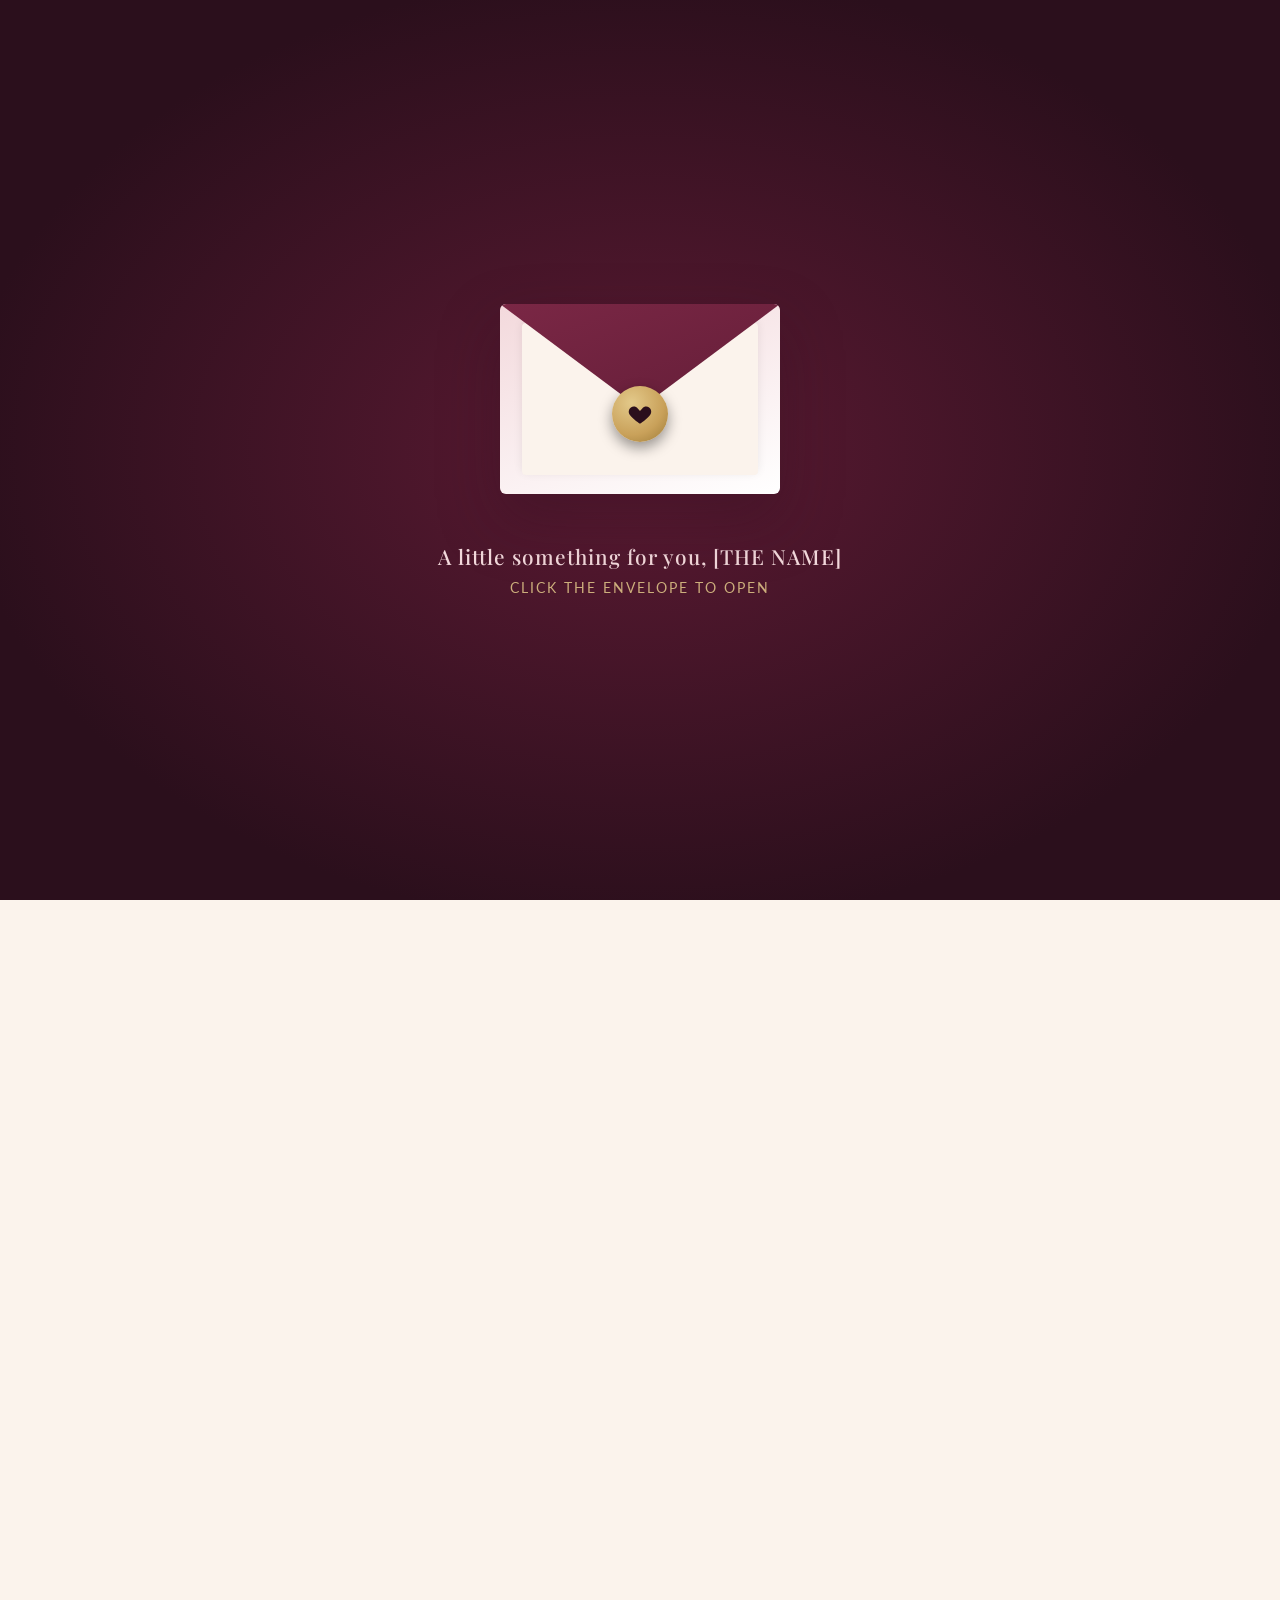
==== index.html @ 3eddbf30 "Add files via upload" ====
<!DOCTYPE html>
<!--
  ══════════════════════════════════════════════════════════════════
  HOW TO CUSTOMIZE THIS PAGE — read this first!
  ══════════════════════════════════════════════════════════════════
  Search for the tags below (Ctrl/Cmd+F) and replace them:

  1. [THE NAME]         → the name, appears in the title & headline
  2. [YOUR NAME]        → your name, appears in the footer signature
  3. [YOUR LETTER TEXT] → your personal birthday message (the letter section)
  4. [REASON 1..6]      → six things you love about her (flip cards)
  5. [TOGETHER SINCE]   → the date you got together, format: 'YYYY-MM-DD'
                          (used to show "X days of loving you")
  6. Photos             → in the "GALLERY PHOTOS" section, replace the
                          src="..." placeholder URLs with your own photos.
                          Easiest way: upload your photos somewhere (or use
                          a local path like "photo1.jpg" if you keep the
                          images in the same folder as this HTML file),
                          then paste that path into each src="".
  7. [FINAL SURPRISE MESSAGE] → the big message revealed at the very end.

  Everything else (colors, fonts, animations) is ready to go — but of
  course feel free to play with the CSS variables under :root if you
  want to tweak the color palette.
  ══════════════════════════════════════════════════════════════════
-->
<html lang="en">
<head>
<meta charset="UTF-8">
<meta name="viewport" content="width=device-width, initial-scale=1.0">
<title>Happy Birthday, [THE NAME]</title>
<link rel="preconnect" href="https://fonts.googleapis.com">
<link href="https://fonts.googleapis.com/css2?family=Playfair+Display:ital,wght@0,500;0,600;1,500&family=Cormorant+Garamond:ital,wght@0,400;0,600;1,500&family=Lato:wght@300;400;700&display=swap" rel="stylesheet">
<style>
  :root{
    --wine-deep: #2b0f1c;
    --wine: #5c1a33;
    --wine-soft: #7a2745;
    --blush: #f3d9dc;
    --gold: #c9a15a;
    --gold-soft: #e3c98a;
    --ivory: #fbf3ec;
    --text-dark: #2e0f1d;
    --shadow: rgba(43,15,28,0.35);
  }

  *{ margin:0; padding:0; box-sizing:border-box; }

  html{ scroll-behavior:smooth; }

  body{
    font-family:'Lato', sans-serif;
    background: var(--ivory);
    color: var(--text-dark);
    overflow-x:hidden;
  }

  ::selection{ background: var(--gold-soft); color: var(--wine-deep); }

  /* ============ ENVELOPE SCREEN ============ */
  #envelope-screen{
    position:fixed;
    inset:0;
    z-index:100;
    background: radial-gradient(ellipse at center, var(--wine) 0%, var(--wine-deep) 75%);
    display:flex;
    align-items:center;
    justify-content:center;
    flex-direction:column;
    cursor:pointer;
    transition: opacity 1s ease, visibility 1s ease;
  }

  #envelope-screen.hidden{
    opacity:0;
    visibility:hidden;
    pointer-events:none;
  }

  .envelope{
    position:relative;
    width:280px;
    height:190px;
  }

  .envelope-back{
    position:absolute;
    inset:0;
    background: linear-gradient(160deg, var(--blush), #fff);
    border-radius:6px;
    box-shadow: 0 25px 60px var(--shadow);
  }

  .envelope-flap{
    position:absolute;
    top:0; left:0; width:100%; height:100%;
    clip-path: polygon(0 0, 100% 0, 50% 55%);
    background: linear-gradient(160deg, var(--wine-soft), var(--wine));
    transform-origin: top center;
    transition: transform 1.1s cubic-bezier(.6,-0.28,.4,1.4);
    border-radius:6px 6px 0 0;
    z-index:3;
  }

  .envelope.open .envelope-flap{
    transform: rotateX(180deg);
  }

  .seal{
    position:absolute;
    top:58%;
    left:50%;
    transform: translate(-50%,-50%);
    width:56px; height:56px;
    background: radial-gradient(circle at 35% 30%, var(--gold-soft), var(--gold) 60%, #9c7a37 100%);
    border-radius:50%;
    display:flex; align-items:center; justify-content:center;
    box-shadow: 0 6px 14px rgba(0,0,0,0.4);
    z-index:5;
    transition: opacity .4s ease, transform .4s ease;
  }

  .seal svg{ width:26px; height:26px; fill: var(--wine-deep); }

  .envelope.open .seal{
    opacity:0;
    transform: translate(-50%,-50%) scale(0.3);
  }

  .letter-peek{
    position:absolute;
    top:10%;
    left:8%;
    width:84%;
    height:80%;
    background: var(--ivory);
    border-radius:4px;
    box-shadow: 0 -2px 10px rgba(0,0,0,0.08);
    z-index:2;
    transform: translateY(0);
    transition: transform 1s ease .3s;
  }

  .envelope.open .letter-peek{
    transform: translateY(-46px);
  }

  #envelope-screen h2{
    margin-top:48px;
    font-family:'Playfair Display', serif;
    color: var(--blush);
    font-weight:500;
    letter-spacing:1px;
    font-size:1.3rem;
    text-align:center;
    padding:0 20px;
  }

  #envelope-screen p.hint{
    margin-top:10px;
    color: var(--gold-soft);
    font-size:0.85rem;
    letter-spacing:2px;
    text-transform:uppercase;
    opacity:0.85;
  }

  /* ============ FLOATING PETALS ============ */
  .petal{
    position:fixed;
    top:-5%;
    z-index:2;
    pointer-events:none;
    opacity:0.8;
    will-change: transform;
  }

  /* ============ MAIN CONTENT ============ */
  #site-content{
    opacity:0;
    transition: opacity 1.2s ease .4s;
  }
  #site-content.visible{ opacity:1; }

  section{
    position:relative;
    padding:120px 24px;
    max-width:900px;
    margin:0 auto;
  }

  .reveal{
    opacity:0;
    transform: translateY(30px);
    transition: opacity .9s ease, transform .9s ease;
  }
  .reveal.in-view{
    opacity:1;
    transform: translateY(0);
  }

  /* ---- HERO ---- */
  #hero{
    min-height:100vh;
    display:flex;
    flex-direction:column;
    align-items:center;
    justify-content:center;
    text-align:center;
    background: linear-gradient(180deg, var(--wine-deep) 0%, var(--wine) 55%, var(--ivory) 100%);
    padding-top:0;
  }

  #hero .eyebrow{
    color: var(--gold-soft);
    letter-spacing:4px;
    text-transform:uppercase;
    font-size:0.8rem;
    margin-bottom:20px;
  }

  #hero h1{
    font-family:'Playfair Display', serif;
    font-style:italic;
    font-weight:500;
    color: var(--blush);
    font-size: clamp(2.4rem, 7vw, 5rem);
    line-height:1.15;
    text-shadow: 0 10px 40px rgba(0,0,0,0.3);
  }

  #hero .name{
    color: var(--gold-soft);
    font-style:normal;
  }

  #hero .sub{
    margin-top:26px;
    color: var(--ivory);
    font-size:1.1rem;
    max-width:480px;
    opacity:0.9;
  }

  .scroll-cue{
    margin-top:60px;
    color: var(--gold-soft);
    font-size:0.75rem;
    letter-spacing:3px;
    text-transform:uppercase;
    animation: bob 2s ease-in-out infinite;
  }
  @keyframes bob{
    0%,100%{ transform:translateY(0); opacity:0.6; }
    50%{ transform:translateY(8px); opacity:1; }
  }

  /* ---- LETTER ---- */
  #letter{ background: var(--ivory); }

  .letter-card{
    background: #fff;
    border-radius:2px;
    padding:60px 50px;
    box-shadow: 0 30px 70px rgba(43,15,28,0.12);
    position:relative;
    border-top: 3px solid var(--gold);
  }

  .letter-card::before{
    content:'';
    position:absolute;
    top:-3px; left:50%;
    transform:translateX(-50%);
    width:70px; height:6px;
    background: var(--wine);
    border-radius:0 0 6px 6px;
  }

  .letter-card h2{
    font-family:'Playfair Display', serif;
    font-style:italic;
    color: var(--wine);
    font-size:1.8rem;
    margin-bottom:26px;
  }

  .letter-card p{
    font-family:'Cormorant Garamond', serif;
    font-size:1.4rem;
    line-height:1.8;
    color: var(--text-dark);
    white-space: pre-line;
  }

  .letter-signature{
    margin-top:34px;
    font-family:'Cormorant Garamond', serif;
    font-style:italic;
    font-size:1.3rem;
    color: var(--wine);
    text-align:right;
  }

  /* ---- GALLERY ---- */
  #gallery{
    background: var(--wine-deep);
    text-align:center;
  }

  #gallery .heading{
    font-family:'Playfair Display', serif;
    font-style:italic;
    color: var(--blush);
    font-size:2.2rem;
    margin-bottom:60px;
  }

  .polaroids{
    display:flex;
    flex-wrap:wrap;
    gap:34px;
    justify-content:center;
  }

  .polaroid{
    background:#fff;
    padding:14px 14px 34px 14px;
    width:210px;
    box-shadow: 0 20px 40px rgba(0,0,0,0.35);
    transition: transform .35s ease, box-shadow .35s ease;
    font-family:'Cormorant Garamond', serif;
    color:#333;
  }

  .polaroid:nth-child(odd){ transform: rotate(-4deg); }
  .polaroid:nth-child(even){ transform: rotate(3deg); }

  .polaroid:hover{
    transform: rotate(0deg) scale(1.06) translateY(-6px);
    box-shadow: 0 30px 55px rgba(0,0,0,0.45);
    z-index:5;
  }

  .polaroid img{
    width:100%;
    height:210px;
    object-fit:cover;
    display:block;
    background: #ddd;
  }

  .polaroid figcaption{
    text-align:center;
    margin-top:10px;
    font-size:1.05rem;
    font-style:italic;
  }

  /* ---- REASONS ---- */
  #reasons{ background: var(--ivory); text-align:center; }

  #reasons .heading{
    font-family:'Playfair Display', serif;
    font-style:italic;
    color: var(--wine);
    font-size:2.2rem;
    margin-bottom:16px;
  }
  #reasons .subheading{
    color:#7a5a63;
    margin-bottom:56px;
    font-size:0.95rem;
    letter-spacing:1px;
  }

  .cards{
    display:grid;
    grid-template-columns: repeat(auto-fit, minmax(220px,1fr));
    gap:26px;
  }

  .flip-card{
    perspective:1200px;
    height:200px;
    cursor:pointer;
  }

  .flip-inner{
    position:relative;
    width:100%; height:100%;
    transition: transform .7s cubic-bezier(.4,.2,.2,1);
    transform-style:preserve-3d;
  }

  .flip-card.flipped .flip-inner{ transform: rotateY(180deg); }

  .flip-front, .flip-back{
    position:absolute;
    inset:0;
    backface-visibility:hidden;
    border-radius:10px;
    display:flex;
    align-items:center;
    justify-content:center;
    padding:24px;
    text-align:center;
  }

  .flip-front{
    background: linear-gradient(160deg, var(--wine), var(--wine-soft));
    color: var(--gold-soft);
    font-family:'Playfair Display', serif;
    font-style:italic;
    font-size:1.2rem;
    box-shadow: 0 15px 35px rgba(43,15,28,0.25);
  }

  .flip-back{
    background: #fff;
    border: 1.5px solid var(--gold-soft);
    color: var(--text-dark);
    font-family:'Cormorant Garamond', serif;
    font-size:1.2rem;
    line-height:1.5;
    transform: rotateY(180deg);
  }

  /* ---- COUNTER ---- */
  #counter{
    background: linear-gradient(180deg, var(--ivory), var(--blush));
    text-align:center;
  }

  #counter .heading{
    font-family:'Playfair Display', serif;
    font-style:italic;
    color: var(--wine);
    font-size:2rem;
    margin-bottom:20px;
  }

  #counter .big-number{
    font-family:'Playfair Display', serif;
    font-size: clamp(3.5rem, 10vw, 6.5rem);
    color: var(--wine);
    font-weight:600;
    line-height:1;
  }

  #counter .label{
    margin-top:14px;
    color:#7a5a63;
    letter-spacing:2px;
    text-transform:uppercase;
    font-size:0.85rem;
  }

  /* ---- FINALE ---- */
  #finale{
    background: var(--wine-deep);
    text-align:center;
    min-height:70vh;
    display:flex;
    flex-direction:column;
    align-items:center;
    justify-content:center;
  }

  #finale .heading{
    font-family:'Playfair Display', serif;
    font-style:italic;
    color: var(--blush);
    font-size:1.8rem;
    margin-bottom:40px;
  }

  #surprise-btn{
    background: linear-gradient(160deg, var(--gold-soft), var(--gold));
    color: var(--wine-deep);
    border:none;
    padding:18px 44px;
    font-size:1rem;
    letter-spacing:1px;
    text-transform:uppercase;
    border-radius:40px;
    cursor:pointer;
    font-family:'Lato', sans-serif;
    font-weight:700;
    box-shadow: 0 15px 35px rgba(0,0,0,0.35);
    transition: transform .25s ease, box-shadow .25s ease;
  }

  #surprise-btn:hover{
    transform: translateY(-4px);
    box-shadow: 0 20px 45px rgba(0,0,0,0.45);
  }

  #surprise-btn:focus-visible, .flip-card:focus-visible, #envelope-screen:focus-visible{
    outline: 3px solid var(--gold-soft);
    outline-offset:4px;
  }

  #final-message{
    margin-top:40px;
    max-width:600px;
    font-family:'Cormorant Garamond', serif;
    font-style:italic;
    font-size:1.7rem;
    color: var(--gold-soft);
    opacity:0;
    transform: scale(0.8);
    transition: opacity .8s ease, transform .8s ease;
  }

  #final-message.show{
    opacity:1;
    transform: scale(1);
  }

  footer{
    text-align:center;
    padding:40px 24px 60px;
    background: var(--wine-deep);
    color: var(--gold-soft);
    font-family:'Cormorant Garamond', serif;
    font-style:italic;
    font-size:1.1rem;
  }

  .confetti-piece{
    position:fixed;
    top:-10px;
    z-index:99;
    pointer-events:none;
  }

  @media (prefers-reduced-motion: reduce){
    *{ animation-duration: 0.01ms !important; animation-iteration-count: 1 !important; transition-duration: 0.01ms !important; }
  }

  @media (max-width: 600px){
    section{ padding:80px 18px; }
    .letter-card{ padding:40px 26px; }
  }
</style>
</head>
<body>

  <!-- ============ ENVELOPE INTRO ============ -->
  <div id="envelope-screen" tabindex="0" role="button" aria-label="Open your birthday gift">
    <div class="envelope" id="envelope">
      <div class="letter-peek"></div>
      <div class="envelope-back"></div>
      <div class="seal">
        <svg viewBox="0 0 24 24"><path d="M12 21s-6.7-4.35-9.3-8.13C1.02 10.6 1.4 7.6 3.6 6.02 5.6 4.6 8.3 5 9.9 6.9L12 9.3l2.1-2.4c1.6-1.9 4.3-2.3 6.3-.88 2.2 1.58 2.58 4.58.9 6.85C18.7 16.65 12 21 12 21z"/></svg>
      </div>
      <div class="envelope-flap"></div>
    </div>
    <h2>A little something for you, [THE NAME]</h2>
    <p class="hint">Click the envelope to open</p>
  </div>

  <!-- ============ MAIN SITE ============ -->
  <div id="site-content">

    <section id="hero">
      <div class="eyebrow">Today is a very special day</div>
      <h1>Happy Birthday,<br><span class="name">[THE NAME]</span></h1>
      <p class="sub">A page made just for you, filled with everything I wanted to say.</p>
      <div class="scroll-cue">Scroll down ↓</div>
    </section>

    <section id="letter">
      <div class="letter-card reveal">
        <h2>My dearest [THE NAME],</h2>
        <p>[YOUR LETTER TEXT — write your real birthday message here. Talk about what she means to you, a favorite memory, and what you wish for her this year. Two or three short paragraphs work beautifully — separate them with a blank line.]</p>
        <p class="letter-signature">Forever yours,<br>[YOUR NAME]</p>
      </div>
    </section>

    <section id="gallery">
      <h2 class="heading reveal">Our favorite moments</h2>
      <!-- ===== GALLERY PHOTOS: replace src="" and captions below ===== -->
      <div class="polaroids">
        <figure class="polaroid reveal">
          <img src="photo1.jpg" alt="A favorite memory together">
          <figcaption>that day at the beach</figcaption>
        </figure>
        <figure class="polaroid reveal">
          <img src="photo2.jpg" alt="A favorite memory together">
          <figcaption>your favorite coffee shop</figcaption>
        </figure>
        <figure class="polaroid reveal">
          <img src="photo3.jpg" alt="A favorite memory together">
          <figcaption>our first trip</figcaption>
        </figure>
        <figure class="polaroid reveal">
          <img src="photo4.jpg" alt="A favorite memory together">
          <figcaption>just because</figcaption>
        </figure>
      </div>
    </section>

    <section id="reasons">
      <h2 class="heading reveal">A few reasons (out of thousands)</h2>
      <p class="subheading reveal">tap each card</p>
      <div class="cards">
        <div class="flip-card reveal" tabindex="0" role="button" aria-label="Reveal reason">
          <div class="flip-inner">
            <div class="flip-front">Reason 01</div>
            <div class="flip-back">[REASON 1 — e.g. the way you laugh at your own jokes before you even finish them]</div>
          </div>
        </div>
        <div class="flip-card reveal" tabindex="0" role="button" aria-label="Reveal reason">
          <div class="flip-inner">
            <div class="flip-front">Reason 02</div>
            <div class="flip-back">[REASON 2]</div>
          </div>
        </div>
        <div class="flip-card reveal" tabindex="0" role="button" aria-label="Reveal reason">
          <div class="flip-inner">
            <div class="flip-front">Reason 03</div>
            <div class="flip-back">[REASON 3]</div>
          </div>
        </div>
        <div class="flip-card reveal" tabindex="0" role="button" aria-label="Reveal reason">
          <div class="flip-inner">
            <div class="flip-front">Reason 04</div>
            <div class="flip-back">[REASON 4]</div>
          </div>
        </div>
        <div class="flip-card reveal" tabindex="0" role="button" aria-label="Reveal reason">
          <div class="flip-inner">
            <div class="flip-front">Reason 05</div>
            <div class="flip-back">[REASON 5]</div>
          </div>
        </div>
        <div class="flip-card reveal" tabindex="0" role="button" aria-label="Reveal reason">
          <div class="flip-inner">
            <div class="flip-front">Reason 06</div>
            <div class="flip-back">[REASON 6]</div>
          </div>
        </div>
      </div>
    </section>

    <section id="counter">
      <h2 class="heading reveal">Time well spent</h2>
      <div class="big-number reveal" id="days-count">0</div>
      <div class="label reveal">days of loving you, and counting</div>
    </section>

    <section id="finale">
      <h2 class="heading reveal">One more thing...</h2>
      <button id="surprise-btn" class="reveal">Click me</button>
      <p id="final-message">[FINAL SURPRISE MESSAGE — e.g. "No matter how many birthdays go by, I want to be the one celebrating them with you. Happy Birthday. I love you more than words can hold."]</p>
    </section>

    <footer>
      made with love, by [YOUR NAME]
    </footer>

  </div>

<script>
  // ---------- ENVELOPE OPEN ----------
  const envelopeScreen = document.getElementById('envelope-screen');
  const envelope = document.getElementById('envelope');
  const siteContent = document.getElementById('site-content');

  function openEnvelope(){
    if(envelope.classList.contains('open')) return;
    envelope.classList.add('open');
    launchPetals(18);
    setTimeout(() => {
      envelopeScreen.classList.add('hidden');
      siteContent.classList.add('visible');
      document.body.style.overflow = 'auto';
    }, 900);
  }

  envelopeScreen.addEventListener('click', openEnvelope);
  envelopeScreen.addEventListener('keydown', (e) => {
    if(e.key === 'Enter' || e.key === ' '){ e.preventDefault(); openEnvelope(); }
  });

  // lock scroll until opened
  document.body.style.overflow = 'hidden';

  // ---------- FLOATING PETALS ----------
  function launchPetals(count){
    for(let i=0; i<count; i++){
      setTimeout(() => {
        const petal = document.createElement('div');
        petal.className = 'petal';
        petal.style.left = Math.random()*100 + 'vw';
        petal.style.fontSize = (12 + Math.random()*14) + 'px';
        petal.textContent = ['✿','❀','♥'][Math.floor(Math.random()*3)];
        petal.style.color = ['#e3c98a','#f3d9dc','#c9a15a'][Math.floor(Math.random()*3)];
        document.body.appendChild(petal);
        const duration = 4000 + Math.random()*3000;
        const drift = (Math.random()-0.5)*200;
        petal.animate([
          { transform: 'translate(0,0) rotate(0deg)', opacity: 0.9 },
          { transform: `translate(${drift}px, 100vh) rotate(360deg)`, opacity: 0 }
        ], { duration, easing: 'ease-in' });
        setTimeout(() => petal.remove(), duration);
      }, i*120);
    }
  }

  // ---------- SCROLL REVEAL ----------
  const revealEls = document.querySelectorAll('.reveal');
  const io = new IntersectionObserver((entries) => {
    entries.forEach(entry => {
      if(entry.isIntersecting){
        entry.target.classList.add('in-view');
        io.unobserve(entry.target);
      }
    });
  }, { threshold: 0.15 });
  revealEls.forEach(el => io.observe(el));

  // ---------- FLIP CARDS ----------
  document.querySelectorAll('.flip-card').forEach(card => {
    function toggle(){ card.classList.toggle('flipped'); }
    card.addEventListener('click', toggle);
    card.addEventListener('keydown', (e) => {
      if(e.key === 'Enter' || e.key === ' '){ e.preventDefault(); toggle(); }
    });
  });

  // ---------- DAYS TOGETHER COUNTER ----------
  // Set your start date below (year, month, day) — month is 0-indexed (0=Jan)
  const togetherSince = new Date('[TOGETHER SINCE]'); // e.g. '2022-05-14'
  const counterEl = document.getElementById('days-count');

  function updateCounter(){
    if(isNaN(togetherSince.getTime())){
      counterEl.textContent = '∞';
      return;
    }
    const diffDays = Math.floor((Date.now() - togetherSince.getTime()) / 86400000);
    let current = 0;
    const target = Math.max(diffDays, 0);
    const step = Math.max(Math.ceil(target / 90), 1);
    const timer = setInterval(() => {
      current += step;
      if(current >= target){ current = target; clearInterval(timer); }
      counterEl.textContent = current.toLocaleString();
    }, 20);
  }

  const counterObserver = new IntersectionObserver((entries) => {
    entries.forEach(entry => {
      if(entry.isIntersecting){
        updateCounter();
        counterObserver.disconnect();
      }
    });
  }, { threshold: 0.5 });
  counterObserver.observe(document.getElementById('counter'));

  // ---------- FINALE ----------
  const surpriseBtn = document.getElementById('surprise-btn');
  const finalMessage = document.getElementById('final-message');

  surpriseBtn.addEventListener('click', () => {
    finalMessage.classList.add('show');
    confettiBurst(60);
    surpriseBtn.disabled = true;
    surpriseBtn.style.opacity = '0.6';
    surpriseBtn.style.cursor = 'default';
  });

  function confettiBurst(count){
    const colors = ['#c9a15a','#f3d9dc','#e3c98a','#fbf3ec','#7a2745'];
    for(let i=0; i<count; i++){
      const piece = document.createElement('div');
      piece.className = 'confetti-piece';
      piece.style.left = Math.random()*100 + 'vw';
      piece.style.width = piece.style.height = (6 + Math.random()*6) + 'px';
      piece.style.background = colors[Math.floor(Math.random()*colors.length)];
      piece.style.borderRadius = Math.random() > 0.5 ? '50%' : '2px';
      document.body.appendChild(piece);
      const duration = 2500 + Math.random()*2000;
      const drift = (Math.random()-0.5)*300;
      piece.animate([
        { transform: 'translate(0,0) rotate(0deg)', opacity: 1 },
        { transform: `translate(${drift}px, 100vh) rotate(${360 + Math.random()*360}deg)`, opacity: 0.9 }
      ], { duration, easing: 'ease-in' });
      setTimeout(() => piece.remove(), duration);
    }
  }
</script>

</body>
</html>
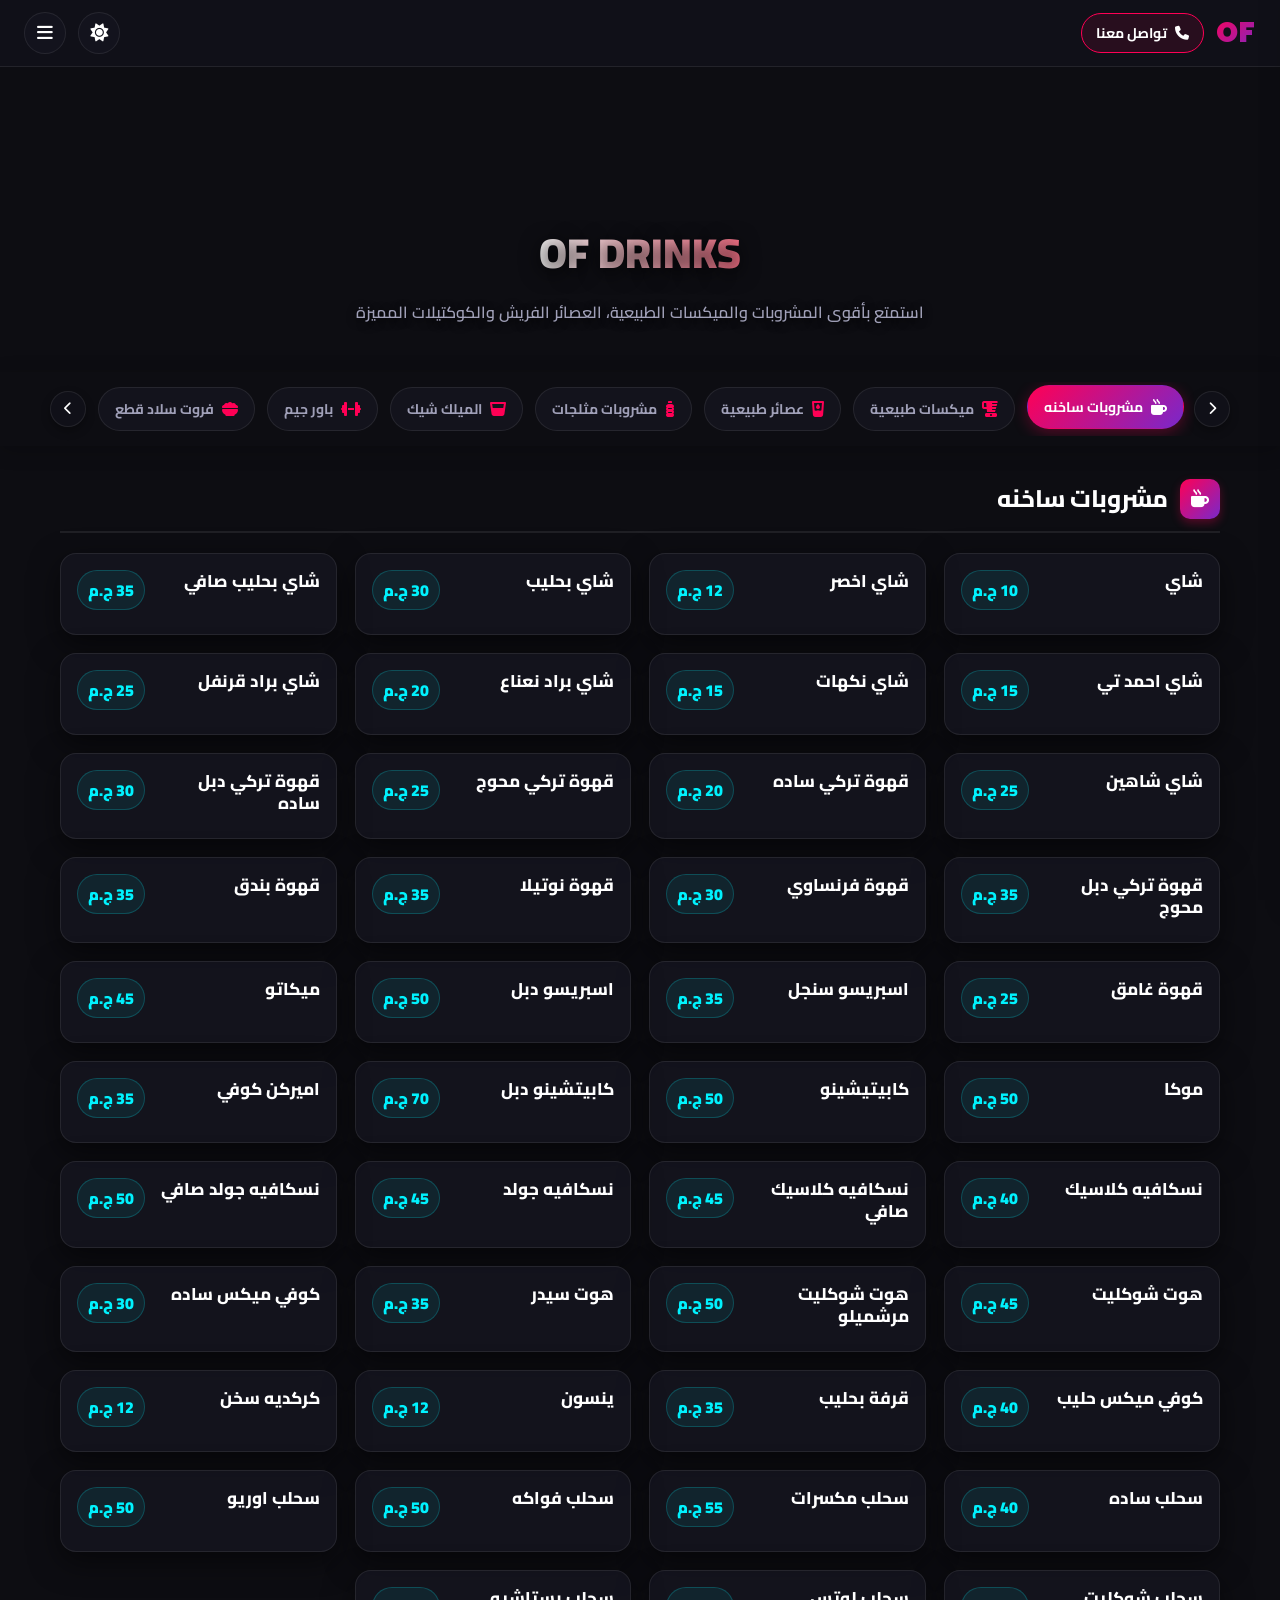
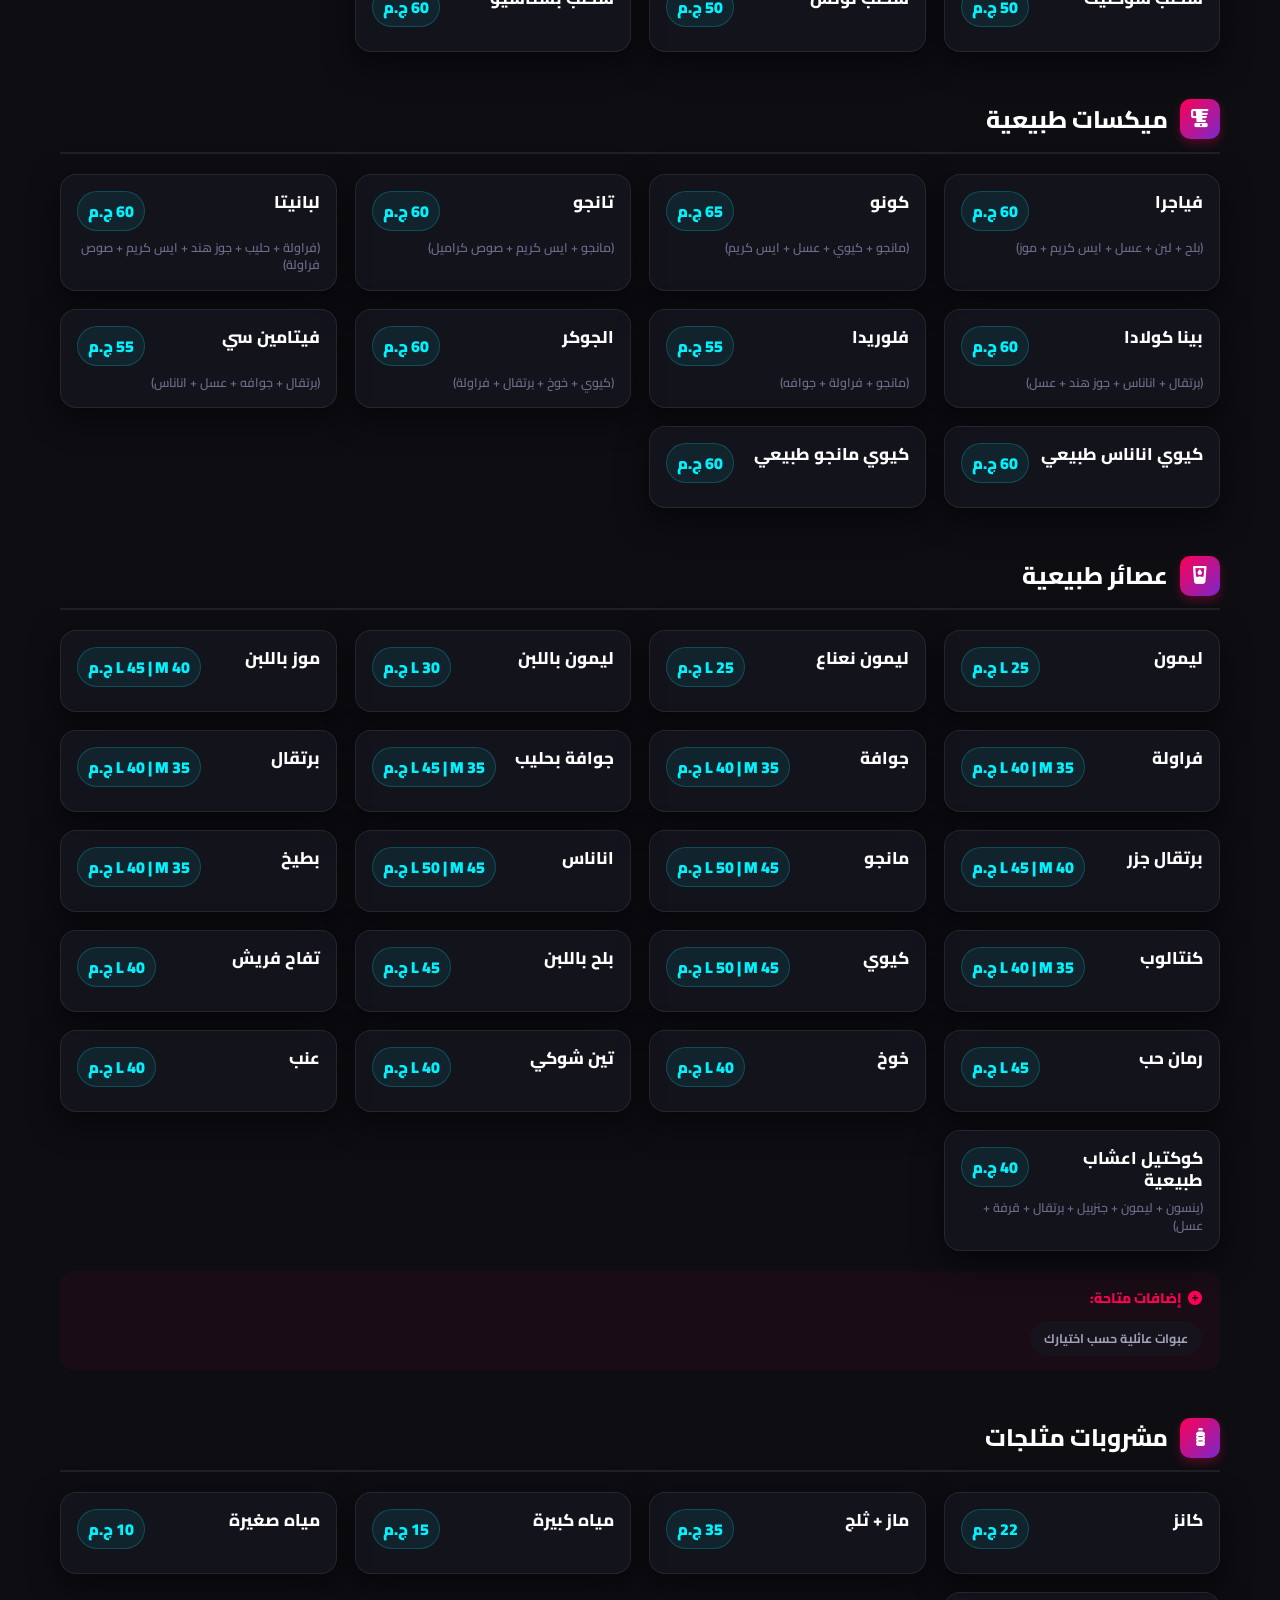
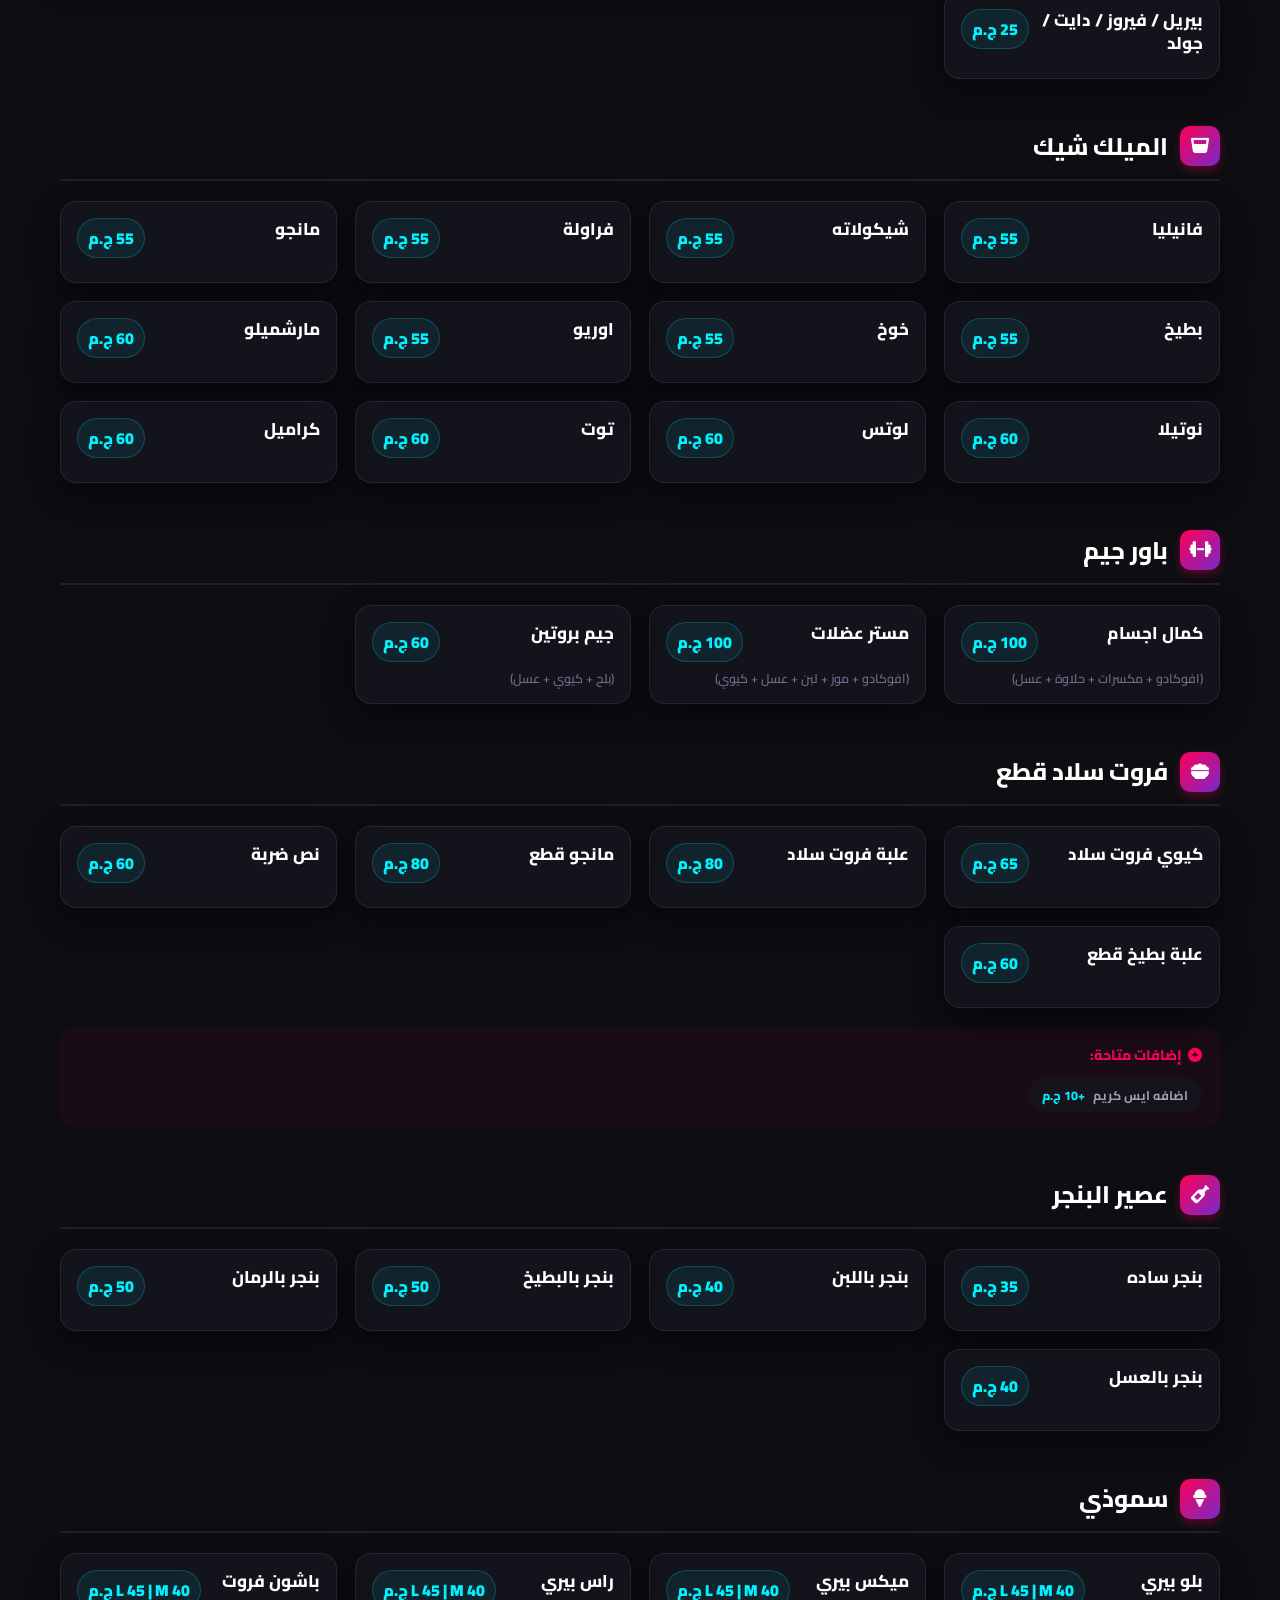
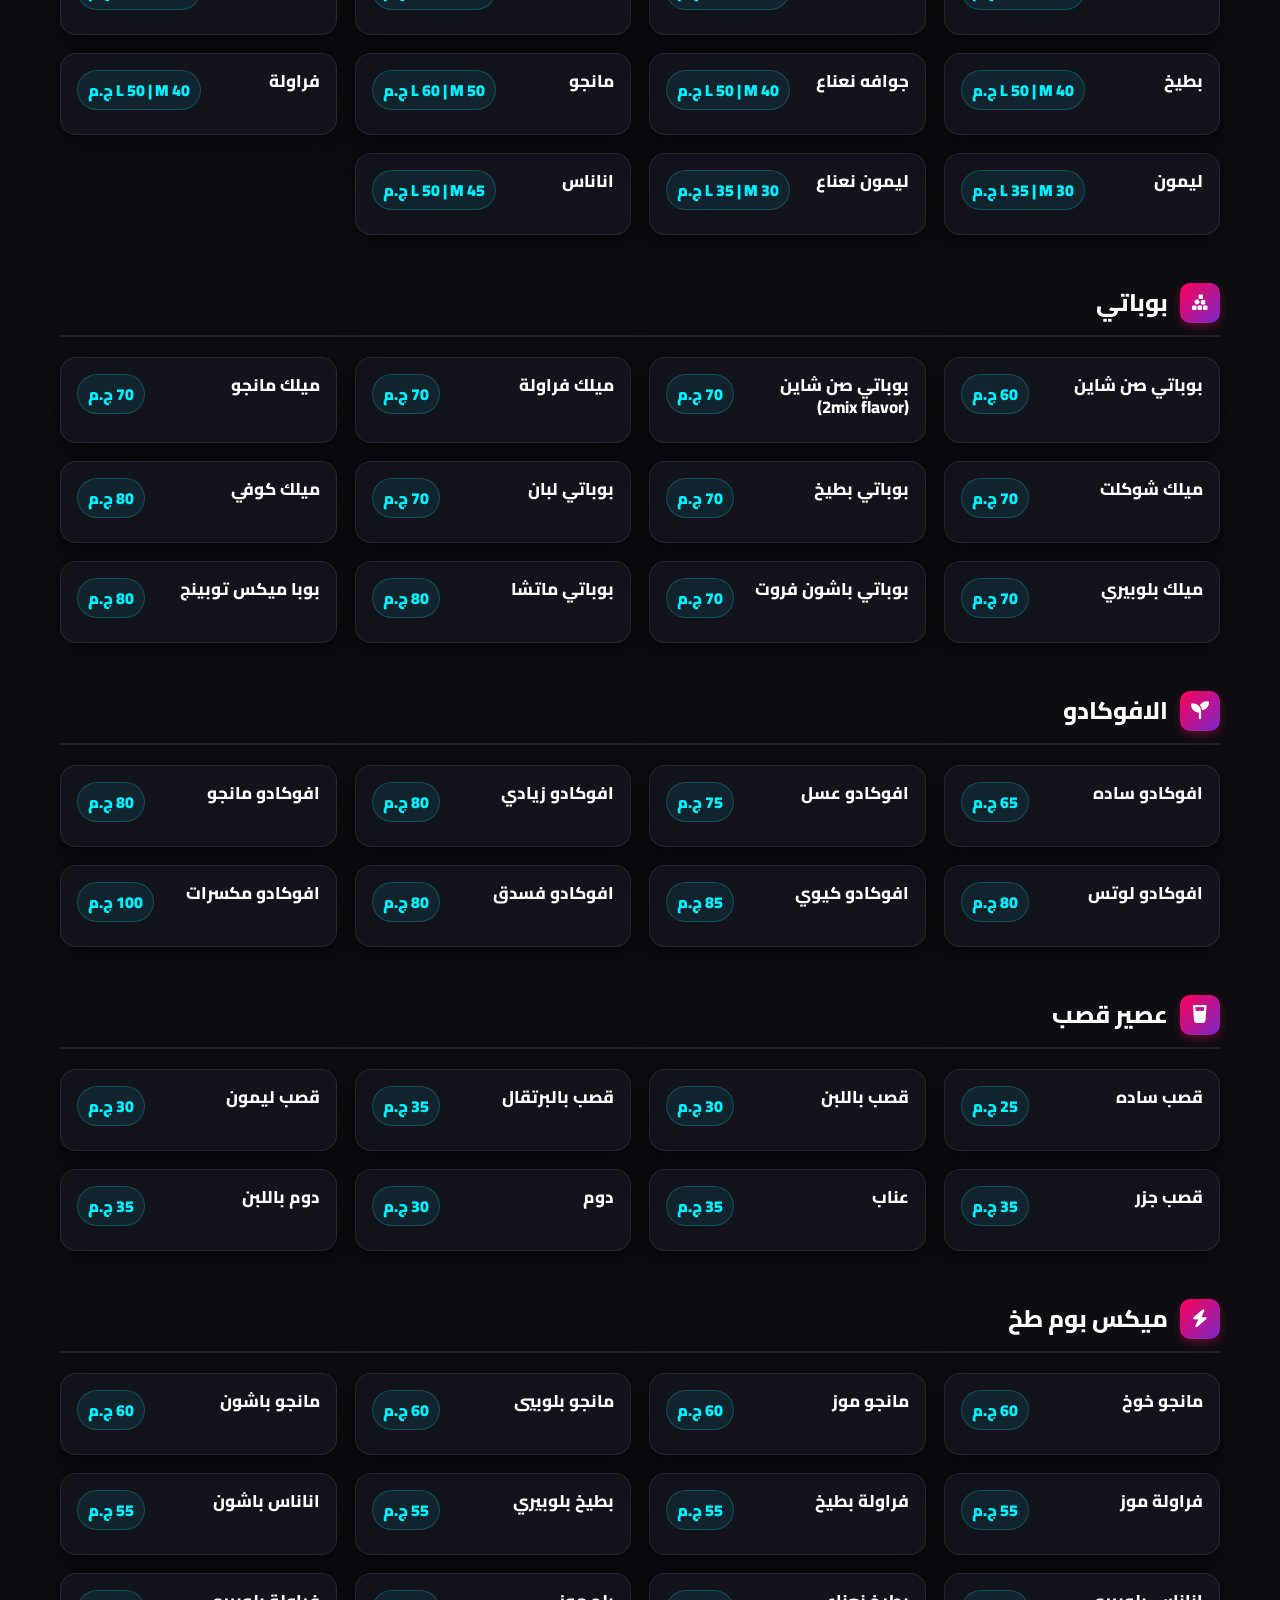
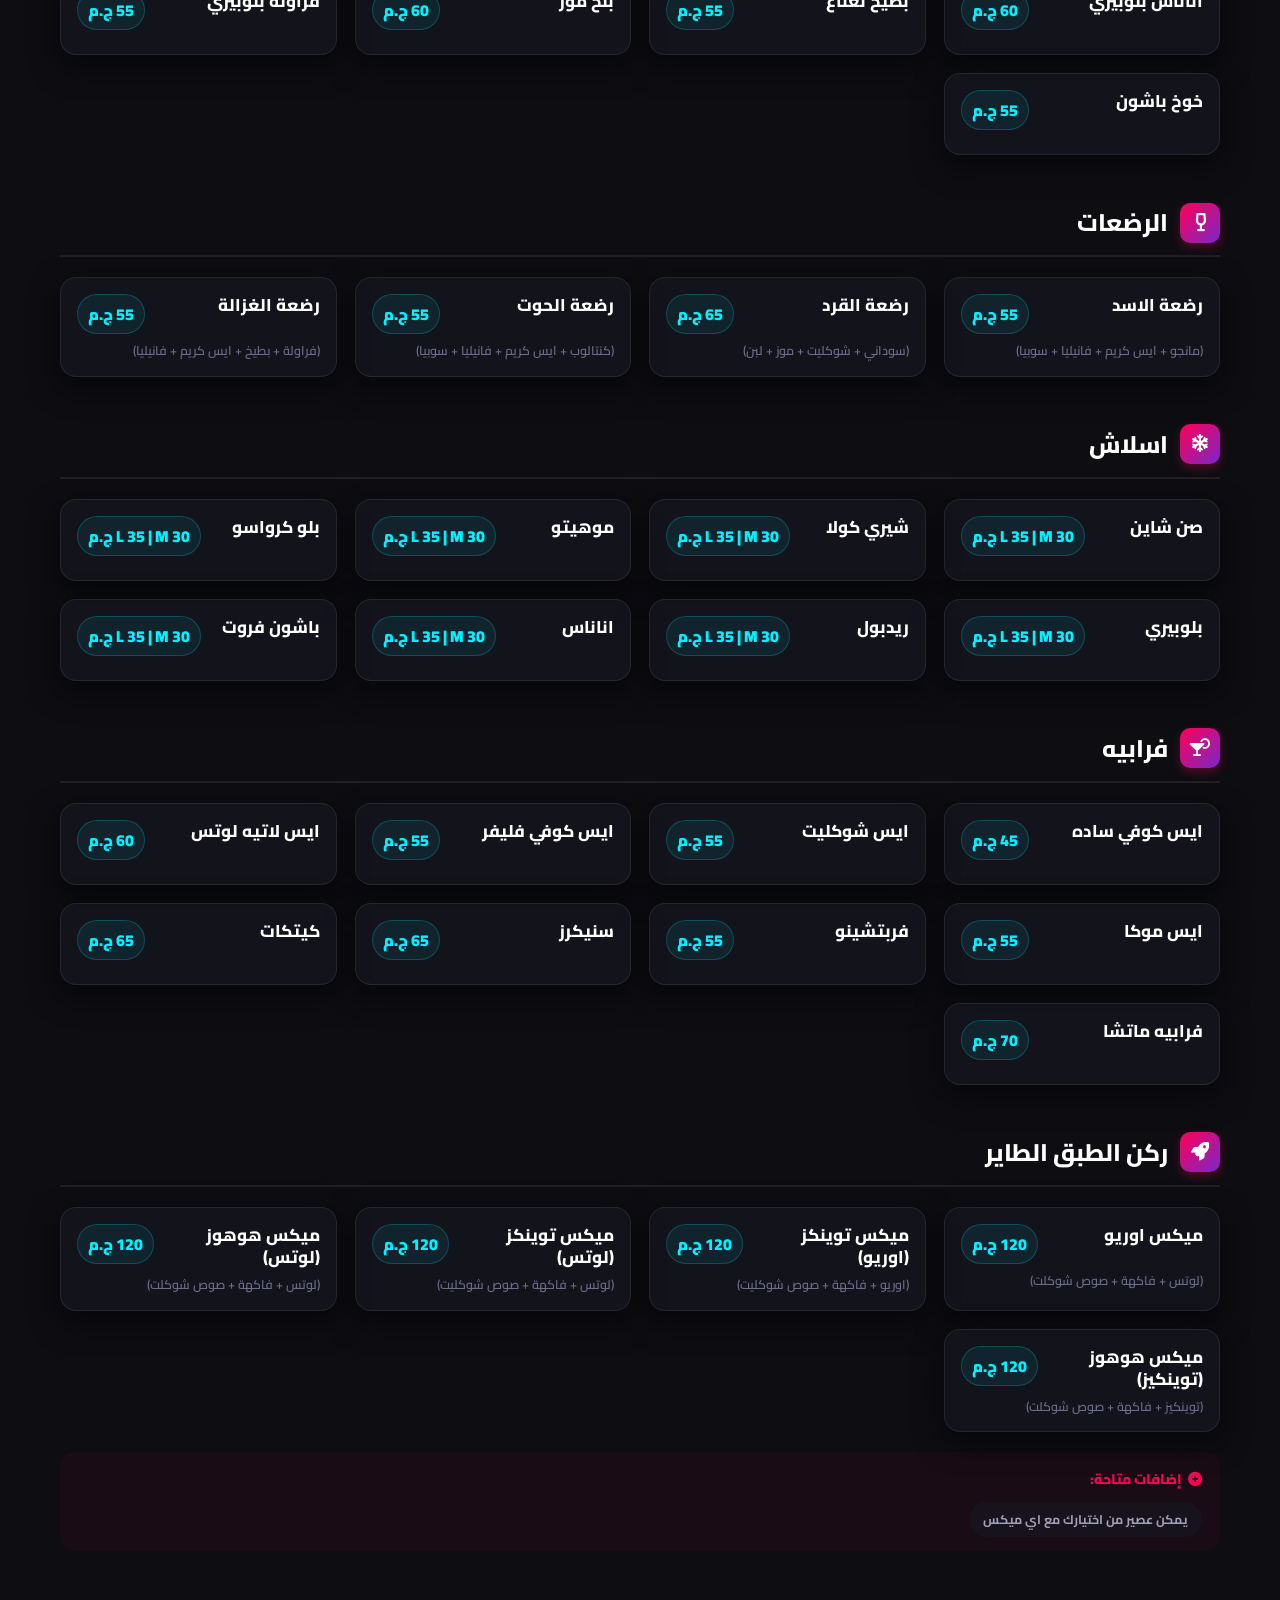
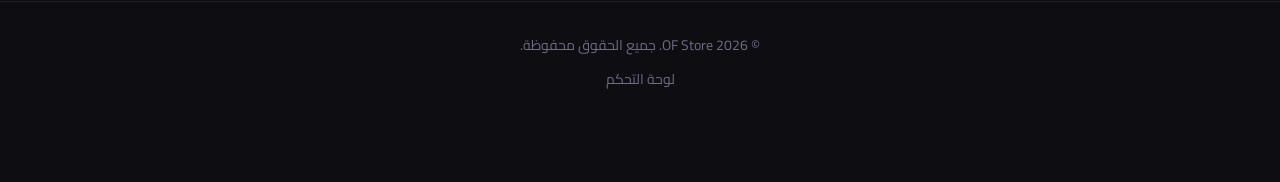
==== commit 82f86fc1: "Add files via upload" ====
--- a/index.html
+++ b/index.html
@@ -1,799 +1,1325 @@
-<!DOCTYPE html>
-<!--
-  ══════════════════════════════════════════════════════════════════
-  HOW TO CUSTOMIZE THIS PAGE — read this first!
-  ══════════════════════════════════════════════════════════════════
-  Search for the tags below (Ctrl/Cmd+F) and replace them:
-
-  1. [THE NAME]         → the name, appears in the title & headline
-  2. [YOUR NAME]        → your name, appears in the footer signature
-  3. [YOUR LETTER TEXT] → your personal birthday message (the letter section)
-  4. [REASON 1..6]      → six things you love about her (flip cards)
-  5. [TOGETHER SINCE]   → the date you got together, format: 'YYYY-MM-DD'
-                          (used to show "X days of loving you")
-  6. Photos             → in the "GALLERY PHOTOS" section, replace the
-                          src="..." placeholder URLs with your own photos.
-                          Easiest way: upload your photos somewhere (or use
-                          a local path like "photo1.jpg" if you keep the
-                          images in the same folder as this HTML file),
-                          then paste that path into each src="".
-  7. [FINAL SURPRISE MESSAGE] → the big message revealed at the very end.
-
-  Everything else (colors, fonts, animations) is ready to go — but of
-  course feel free to play with the CSS variables under :root if you
-  want to tweak the color palette.
-  ══════════════════════════════════════════════════════════════════
--->
-<html lang="en">
-<head>
-<meta charset="UTF-8">
-<meta name="viewport" content="width=device-width, initial-scale=1.0">
-<title>Happy Birthday, [THE NAME]</title>
-<link rel="preconnect" href="https://fonts.googleapis.com">
-<link href="https://fonts.googleapis.com/css2?family=Playfair+Display:ital,wght@0,500;0,600;1,500&family=Cormorant+Garamond:ital,wght@0,400;0,600;1,500&family=Lato:wght@300;400;700&display=swap" rel="stylesheet">
-<style>
-  :root{
-    --wine-deep: #2b0f1c;
-    --wine: #5c1a33;
-    --wine-soft: #7a2745;
-    --blush: #f3d9dc;
-    --gold: #c9a15a;
-    --gold-soft: #e3c98a;
-    --ivory: #fbf3ec;
-    --text-dark: #2e0f1d;
-    --shadow: rgba(43,15,28,0.35);
-  }
-
-  *{ margin:0; padding:0; box-sizing:border-box; }
-
-  html{ scroll-behavior:smooth; }
-
-  body{
-    font-family:'Lato', sans-serif;
-    background: var(--ivory);
-    color: var(--text-dark);
-    overflow-x:hidden;
-  }
-
-  ::selection{ background: var(--gold-soft); color: var(--wine-deep); }
-
-  /* ============ ENVELOPE SCREEN ============ */
-  #envelope-screen{
-    position:fixed;
-    inset:0;
-    z-index:100;
-    background: radial-gradient(ellipse at center, var(--wine) 0%, var(--wine-deep) 75%);
-    display:flex;
-    align-items:center;
-    justify-content:center;
-    flex-direction:column;
-    cursor:pointer;
-    transition: opacity 1s ease, visibility 1s ease;
-  }
-
-  #envelope-screen.hidden{
-    opacity:0;
-    visibility:hidden;
-    pointer-events:none;
-  }
-
-  .envelope{
-    position:relative;
-    width:280px;
-    height:190px;
-  }
-
-  .envelope-back{
-    position:absolute;
-    inset:0;
-    background: linear-gradient(160deg, var(--blush), #fff);
-    border-radius:6px;
-    box-shadow: 0 25px 60px var(--shadow);
-  }
-
-  .envelope-flap{
-    position:absolute;
-    top:0; left:0; width:100%; height:100%;
-    clip-path: polygon(0 0, 100% 0, 50% 55%);
-    background: linear-gradient(160deg, var(--wine-soft), var(--wine));
-    transform-origin: top center;
-    transition: transform 1.1s cubic-bezier(.6,-0.28,.4,1.4);
-    border-radius:6px 6px 0 0;
-    z-index:3;
-  }
-
-  .envelope.open .envelope-flap{
-    transform: rotateX(180deg);
-  }
-
-  .seal{
-    position:absolute;
-    top:58%;
-    left:50%;
-    transform: translate(-50%,-50%);
-    width:56px; height:56px;
-    background: radial-gradient(circle at 35% 30%, var(--gold-soft), var(--gold) 60%, #9c7a37 100%);
-    border-radius:50%;
-    display:flex; align-items:center; justify-content:center;
-    box-shadow: 0 6px 14px rgba(0,0,0,0.4);
-    z-index:5;
-    transition: opacity .4s ease, transform .4s ease;
-  }
-
-  .seal svg{ width:26px; height:26px; fill: var(--wine-deep); }
-
-  .envelope.open .seal{
-    opacity:0;
-    transform: translate(-50%,-50%) scale(0.3);
-  }
-
-  .letter-peek{
-    position:absolute;
-    top:10%;
-    left:8%;
-    width:84%;
-    height:80%;
-    background: var(--ivory);
-    border-radius:4px;
-    box-shadow: 0 -2px 10px rgba(0,0,0,0.08);
-    z-index:2;
-    transform: translateY(0);
-    transition: transform 1s ease .3s;
-  }
-
-  .envelope.open .letter-peek{
-    transform: translateY(-46px);
-  }
-
-  #envelope-screen h2{
-    margin-top:48px;
-    font-family:'Playfair Display', serif;
-    color: var(--blush);
-    font-weight:500;
-    letter-spacing:1px;
-    font-size:1.3rem;
-    text-align:center;
-    padding:0 20px;
-  }
-
-  #envelope-screen p.hint{
-    margin-top:10px;
-    color: var(--gold-soft);
-    font-size:0.85rem;
-    letter-spacing:2px;
-    text-transform:uppercase;
-    opacity:0.85;
-  }
-
-  /* ============ FLOATING PETALS ============ */
-  .petal{
-    position:fixed;
-    top:-5%;
-    z-index:2;
-    pointer-events:none;
-    opacity:0.8;
-    will-change: transform;
-  }
-
-  /* ============ MAIN CONTENT ============ */
-  #site-content{
-    opacity:0;
-    transition: opacity 1.2s ease .4s;
-  }
-  #site-content.visible{ opacity:1; }
-
-  section{
-    position:relative;
-    padding:120px 24px;
-    max-width:900px;
-    margin:0 auto;
-  }
-
-  .reveal{
-    opacity:0;
-    transform: translateY(30px);
-    transition: opacity .9s ease, transform .9s ease;
-  }
-  .reveal.in-view{
-    opacity:1;
-    transform: translateY(0);
-  }
-
-  /* ---- HERO ---- */
-  #hero{
-    min-height:100vh;
-    display:flex;
-    flex-direction:column;
-    align-items:center;
-    justify-content:center;
-    text-align:center;
-    background: linear-gradient(180deg, var(--wine-deep) 0%, var(--wine) 55%, var(--ivory) 100%);
-    padding-top:0;
-  }
-
-  #hero .eyebrow{
-    color: var(--gold-soft);
-    letter-spacing:4px;
-    text-transform:uppercase;
-    font-size:0.8rem;
-    margin-bottom:20px;
-  }
-
-  #hero h1{
-    font-family:'Playfair Display', serif;
-    font-style:italic;
-    font-weight:500;
-    color: var(--blush);
-    font-size: clamp(2.4rem, 7vw, 5rem);
-    line-height:1.15;
-    text-shadow: 0 10px 40px rgba(0,0,0,0.3);
-  }
-
-  #hero .name{
-    color: var(--gold-soft);
-    font-style:normal;
-  }
-
-  #hero .sub{
-    margin-top:26px;
-    color: var(--ivory);
-    font-size:1.1rem;
-    max-width:480px;
-    opacity:0.9;
-  }
-
-  .scroll-cue{
-    margin-top:60px;
-    color: var(--gold-soft);
-    font-size:0.75rem;
-    letter-spacing:3px;
-    text-transform:uppercase;
-    animation: bob 2s ease-in-out infinite;
-  }
-  @keyframes bob{
-    0%,100%{ transform:translateY(0); opacity:0.6; }
-    50%{ transform:translateY(8px); opacity:1; }
-  }
-
-  /* ---- LETTER ---- */
-  #letter{ background: var(--ivory); }
-
-  .letter-card{
-    background: #fff;
-    border-radius:2px;
-    padding:60px 50px;
-    box-shadow: 0 30px 70px rgba(43,15,28,0.12);
-    position:relative;
-    border-top: 3px solid var(--gold);
-  }
-
-  .letter-card::before{
-    content:'';
-    position:absolute;
-    top:-3px; left:50%;
-    transform:translateX(-50%);
-    width:70px; height:6px;
-    background: var(--wine);
-    border-radius:0 0 6px 6px;
-  }
-
-  .letter-card h2{
-    font-family:'Playfair Display', serif;
-    font-style:italic;
-    color: var(--wine);
-    font-size:1.8rem;
-    margin-bottom:26px;
-  }
-
-  .letter-card p{
-    font-family:'Cormorant Garamond', serif;
-    font-size:1.4rem;
-    line-height:1.8;
-    color: var(--text-dark);
-    white-space: pre-line;
-  }
-
-  .letter-signature{
-    margin-top:34px;
-    font-family:'Cormorant Garamond', serif;
-    font-style:italic;
-    font-size:1.3rem;
-    color: var(--wine);
-    text-align:right;
-  }
-
-  /* ---- GALLERY ---- */
-  #gallery{
-    background: var(--wine-deep);
-    text-align:center;
-  }
-
-  #gallery .heading{
-    font-family:'Playfair Display', serif;
-    font-style:italic;
-    color: var(--blush);
-    font-size:2.2rem;
-    margin-bottom:60px;
-  }
-
-  .polaroids{
-    display:flex;
-    flex-wrap:wrap;
-    gap:34px;
-    justify-content:center;
-  }
-
-  .polaroid{
-    background:#fff;
-    padding:14px 14px 34px 14px;
-    width:210px;
-    box-shadow: 0 20px 40px rgba(0,0,0,0.35);
-    transition: transform .35s ease, box-shadow .35s ease;
-    font-family:'Cormorant Garamond', serif;
-    color:#333;
-  }
-
-  .polaroid:nth-child(odd){ transform: rotate(-4deg); }
-  .polaroid:nth-child(even){ transform: rotate(3deg); }
-
-  .polaroid:hover{
-    transform: rotate(0deg) scale(1.06) translateY(-6px);
-    box-shadow: 0 30px 55px rgba(0,0,0,0.45);
-    z-index:5;
-  }
-
-  .polaroid img{
-    width:100%;
-    height:210px;
-    object-fit:cover;
-    display:block;
-    background: #ddd;
-  }
-
-  .polaroid figcaption{
-    text-align:center;
-    margin-top:10px;
-    font-size:1.05rem;
-    font-style:italic;
-  }
-
-  /* ---- REASONS ---- */
-  #reasons{ background: var(--ivory); text-align:center; }
-
-  #reasons .heading{
-    font-family:'Playfair Display', serif;
-    font-style:italic;
-    color: var(--wine);
-    font-size:2.2rem;
-    margin-bottom:16px;
-  }
-  #reasons .subheading{
-    color:#7a5a63;
-    margin-bottom:56px;
-    font-size:0.95rem;
-    letter-spacing:1px;
-  }
-
-  .cards{
-    display:grid;
-    grid-template-columns: repeat(auto-fit, minmax(220px,1fr));
-    gap:26px;
-  }
-
-  .flip-card{
-    perspective:1200px;
-    height:200px;
-    cursor:pointer;
-  }
-
-  .flip-inner{
-    position:relative;
-    width:100%; height:100%;
-    transition: transform .7s cubic-bezier(.4,.2,.2,1);
-    transform-style:preserve-3d;
-  }
-
-  .flip-card.flipped .flip-inner{ transform: rotateY(180deg); }
-
-  .flip-front, .flip-back{
-    position:absolute;
-    inset:0;
-    backface-visibility:hidden;
-    border-radius:10px;
-    display:flex;
-    align-items:center;
-    justify-content:center;
-    padding:24px;
-    text-align:center;
-  }
-
-  .flip-front{
-    background: linear-gradient(160deg, var(--wine), var(--wine-soft));
-    color: var(--gold-soft);
-    font-family:'Playfair Display', serif;
-    font-style:italic;
-    font-size:1.2rem;
-    box-shadow: 0 15px 35px rgba(43,15,28,0.25);
-  }
-
-  .flip-back{
-    background: #fff;
-    border: 1.5px solid var(--gold-soft);
-    color: var(--text-dark);
-    font-family:'Cormorant Garamond', serif;
-    font-size:1.2rem;
-    line-height:1.5;
-    transform: rotateY(180deg);
-  }
-
-  /* ---- COUNTER ---- */
-  #counter{
-    background: linear-gradient(180deg, var(--ivory), var(--blush));
-    text-align:center;
-  }
-
-  #counter .heading{
-    font-family:'Playfair Display', serif;
-    font-style:italic;
-    color: var(--wine);
-    font-size:2rem;
-    margin-bottom:20px;
-  }
-
-  #counter .big-number{
-    font-family:'Playfair Display', serif;
-    font-size: clamp(3.5rem, 10vw, 6.5rem);
-    color: var(--wine);
-    font-weight:600;
-    line-height:1;
-  }
-
-  #counter .label{
-    margin-top:14px;
-    color:#7a5a63;
-    letter-spacing:2px;
-    text-transform:uppercase;
-    font-size:0.85rem;
-  }
-
-  /* ---- FINALE ---- */
-  #finale{
-    background: var(--wine-deep);
-    text-align:center;
-    min-height:70vh;
-    display:flex;
-    flex-direction:column;
-    align-items:center;
-    justify-content:center;
-  }
-
-  #finale .heading{
-    font-family:'Playfair Display', serif;
-    font-style:italic;
-    color: var(--blush);
-    font-size:1.8rem;
-    margin-bottom:40px;
-  }
-
-  #surprise-btn{
-    background: linear-gradient(160deg, var(--gold-soft), var(--gold));
-    color: var(--wine-deep);
-    border:none;
-    padding:18px 44px;
-    font-size:1rem;
-    letter-spacing:1px;
-    text-transform:uppercase;
-    border-radius:40px;
-    cursor:pointer;
-    font-family:'Lato', sans-serif;
-    font-weight:700;
-    box-shadow: 0 15px 35px rgba(0,0,0,0.35);
-    transition: transform .25s ease, box-shadow .25s ease;
-  }
-
-  #surprise-btn:hover{
-    transform: translateY(-4px);
-    box-shadow: 0 20px 45px rgba(0,0,0,0.45);
-  }
-
-  #surprise-btn:focus-visible, .flip-card:focus-visible, #envelope-screen:focus-visible{
-    outline: 3px solid var(--gold-soft);
-    outline-offset:4px;
-  }
-
-  #final-message{
-    margin-top:40px;
-    max-width:600px;
-    font-family:'Cormorant Garamond', serif;
-    font-style:italic;
-    font-size:1.7rem;
-    color: var(--gold-soft);
-    opacity:0;
-    transform: scale(0.8);
-    transition: opacity .8s ease, transform .8s ease;
-  }
-
-  #final-message.show{
-    opacity:1;
-    transform: scale(1);
-  }
-
-  footer{
-    text-align:center;
-    padding:40px 24px 60px;
-    background: var(--wine-deep);
-    color: var(--gold-soft);
-    font-family:'Cormorant Garamond', serif;
-    font-style:italic;
-    font-size:1.1rem;
-  }
-
-  .confetti-piece{
-    position:fixed;
-    top:-10px;
-    z-index:99;
-    pointer-events:none;
-  }
-
-  @media (prefers-reduced-motion: reduce){
-    *{ animation-duration: 0.01ms !important; animation-iteration-count: 1 !important; transition-duration: 0.01ms !important; }
-  }
-
-  @media (max-width: 600px){
-    section{ padding:80px 18px; }
-    .letter-card{ padding:40px 26px; }
-  }
-</style>
-</head>
-<body>
-
-  <!-- ============ ENVELOPE INTRO ============ -->
-  <div id="envelope-screen" tabindex="0" role="button" aria-label="Open your birthday gift">
-    <div class="envelope" id="envelope">
-      <div class="letter-peek"></div>
-      <div class="envelope-back"></div>
-      <div class="seal">
-        <svg viewBox="0 0 24 24"><path d="M12 21s-6.7-4.35-9.3-8.13C1.02 10.6 1.4 7.6 3.6 6.02 5.6 4.6 8.3 5 9.9 6.9L12 9.3l2.1-2.4c1.6-1.9 4.3-2.3 6.3-.88 2.2 1.58 2.58 4.58.9 6.85C18.7 16.65 12 21 12 21z"/></svg>
-      </div>
-      <div class="envelope-flap"></div>
-    </div>
-    <h2>A little something for you, [THE NAME]</h2>
-    <p class="hint">Click the envelope to open</p>
-  </div>
-
-  <!-- ============ MAIN SITE ============ -->
-  <div id="site-content">
-
-    <section id="hero">
-      <div class="eyebrow">Today is a very special day</div>
-      <h1>Happy Birthday,<br><span class="name">[THE NAME]</span></h1>
-      <p class="sub">A page made just for you, filled with everything I wanted to say.</p>
-      <div class="scroll-cue">Scroll down ↓</div>
-    </section>
-
-    <section id="letter">
-      <div class="letter-card reveal">
-        <h2>My dearest [THE NAME],</h2>
-        <p>[YOUR LETTER TEXT — write your real birthday message here. Talk about what she means to you, a favorite memory, and what you wish for her this year. Two or three short paragraphs work beautifully — separate them with a blank line.]</p>
-        <p class="letter-signature">Forever yours,<br>[YOUR NAME]</p>
-      </div>
-    </section>
-
-    <section id="gallery">
-      <h2 class="heading reveal">Our favorite moments</h2>
-      <!-- ===== GALLERY PHOTOS: replace src="" and captions below ===== -->
-      <div class="polaroids">
-        <figure class="polaroid reveal">
-          <img src="photo1.jpg" alt="A favorite memory together">
-          <figcaption>that day at the beach</figcaption>
-        </figure>
-        <figure class="polaroid reveal">
-          <img src="photo2.jpg" alt="A favorite memory together">
-          <figcaption>your favorite coffee shop</figcaption>
-        </figure>
-        <figure class="polaroid reveal">
-          <img src="photo3.jpg" alt="A favorite memory together">
-          <figcaption>our first trip</figcaption>
-        </figure>
-        <figure class="polaroid reveal">
-          <img src="photo4.jpg" alt="A favorite memory together">
-          <figcaption>just because</figcaption>
-        </figure>
-      </div>
-    </section>
-
-    <section id="reasons">
-      <h2 class="heading reveal">A few reasons (out of thousands)</h2>
-      <p class="subheading reveal">tap each card</p>
-      <div class="cards">
-        <div class="flip-card reveal" tabindex="0" role="button" aria-label="Reveal reason">
-          <div class="flip-inner">
-            <div class="flip-front">Reason 01</div>
-            <div class="flip-back">[REASON 1 — e.g. the way you laugh at your own jokes before you even finish them]</div>
-          </div>
-        </div>
-        <div class="flip-card reveal" tabindex="0" role="button" aria-label="Reveal reason">
-          <div class="flip-inner">
-            <div class="flip-front">Reason 02</div>
-            <div class="flip-back">[REASON 2]</div>
-          </div>
-        </div>
-        <div class="flip-card reveal" tabindex="0" role="button" aria-label="Reveal reason">
-          <div class="flip-inner">
-            <div class="flip-front">Reason 03</div>
-            <div class="flip-back">[REASON 3]</div>
-          </div>
-        </div>
-        <div class="flip-card reveal" tabindex="0" role="button" aria-label="Reveal reason">
-          <div class="flip-inner">
-            <div class="flip-front">Reason 04</div>
-            <div class="flip-back">[REASON 4]</div>
-          </div>
-        </div>
-        <div class="flip-card reveal" tabindex="0" role="button" aria-label="Reveal reason">
-          <div class="flip-inner">
-            <div class="flip-front">Reason 05</div>
-            <div class="flip-back">[REASON 5]</div>
-          </div>
-        </div>
-        <div class="flip-card reveal" tabindex="0" role="button" aria-label="Reveal reason">
-          <div class="flip-inner">
-            <div class="flip-front">Reason 06</div>
-            <div class="flip-back">[REASON 6]</div>
-          </div>
-        </div>
-      </div>
-    </section>
-
-    <section id="counter">
-      <h2 class="heading reveal">Time well spent</h2>
-      <div class="big-number reveal" id="days-count">0</div>
-      <div class="label reveal">days of loving you, and counting</div>
-    </section>
-
-    <section id="finale">
-      <h2 class="heading reveal">One more thing...</h2>
-      <button id="surprise-btn" class="reveal">Click me</button>
-      <p id="final-message">[FINAL SURPRISE MESSAGE — e.g. "No matter how many birthdays go by, I want to be the one celebrating them with you. Happy Birthday. I love you more than words can hold."]</p>
-    </section>
-
-    <footer>
-      made with love, by [YOUR NAME]
-    </footer>
-
-  </div>
-
-<script>
-  // ---------- ENVELOPE OPEN ----------
-  const envelopeScreen = document.getElementById('envelope-screen');
-  const envelope = document.getElementById('envelope');
-  const siteContent = document.getElementById('site-content');
-
-  function openEnvelope(){
-    if(envelope.classList.contains('open')) return;
-    envelope.classList.add('open');
-    launchPetals(18);
-    setTimeout(() => {
-      envelopeScreen.classList.add('hidden');
-      siteContent.classList.add('visible');
-      document.body.style.overflow = 'auto';
-    }, 900);
-  }
-
-  envelopeScreen.addEventListener('click', openEnvelope);
-  envelopeScreen.addEventListener('keydown', (e) => {
-    if(e.key === 'Enter' || e.key === ' '){ e.preventDefault(); openEnvelope(); }
-  });
-
-  // lock scroll until opened
-  document.body.style.overflow = 'hidden';
-
-  // ---------- FLOATING PETALS ----------
-  function launchPetals(count){
-    for(let i=0; i<count; i++){
-      setTimeout(() => {
-        const petal = document.createElement('div');
-        petal.className = 'petal';
-        petal.style.left = Math.random()*100 + 'vw';
-        petal.style.fontSize = (12 + Math.random()*14) + 'px';
-        petal.textContent = ['✿','❀','♥'][Math.floor(Math.random()*3)];
-        petal.style.color = ['#e3c98a','#f3d9dc','#c9a15a'][Math.floor(Math.random()*3)];
-        document.body.appendChild(petal);
-        const duration = 4000 + Math.random()*3000;
-        const drift = (Math.random()-0.5)*200;
-        petal.animate([
-          { transform: 'translate(0,0) rotate(0deg)', opacity: 0.9 },
-          { transform: `translate(${drift}px, 100vh) rotate(360deg)`, opacity: 0 }
-        ], { duration, easing: 'ease-in' });
-        setTimeout(() => petal.remove(), duration);
-      }, i*120);
-    }
-  }
-
-  // ---------- SCROLL REVEAL ----------
-  const revealEls = document.querySelectorAll('.reveal');
-  const io = new IntersectionObserver((entries) => {
-    entries.forEach(entry => {
-      if(entry.isIntersecting){
-        entry.target.classList.add('in-view');
-        io.unobserve(entry.target);
-      }
-    });
-  }, { threshold: 0.15 });
-  revealEls.forEach(el => io.observe(el));
-
-  // ---------- FLIP CARDS ----------
-  document.querySelectorAll('.flip-card').forEach(card => {
-    function toggle(){ card.classList.toggle('flipped'); }
-    card.addEventListener('click', toggle);
-    card.addEventListener('keydown', (e) => {
-      if(e.key === 'Enter' || e.key === ' '){ e.preventDefault(); toggle(); }
-    });
-  });
-
-  // ---------- DAYS TOGETHER COUNTER ----------
-  // Set your start date below (year, month, day) — month is 0-indexed (0=Jan)
-  const togetherSince = new Date('[TOGETHER SINCE]'); // e.g. '2022-05-14'
-  const counterEl = document.getElementById('days-count');
-
-  function updateCounter(){
-    if(isNaN(togetherSince.getTime())){
-      counterEl.textContent = '∞';
-      return;
-    }
-    const diffDays = Math.floor((Date.now() - togetherSince.getTime()) / 86400000);
-    let current = 0;
-    const target = Math.max(diffDays, 0);
-    const step = Math.max(Math.ceil(target / 90), 1);
-    const timer = setInterval(() => {
-      current += step;
-      if(current >= target){ current = target; clearInterval(timer); }
-      counterEl.textContent = current.toLocaleString();
-    }, 20);
-  }
-
-  const counterObserver = new IntersectionObserver((entries) => {
-    entries.forEach(entry => {
-      if(entry.isIntersecting){
-        updateCounter();
-        counterObserver.disconnect();
-      }
-    });
-  }, { threshold: 0.5 });
-  counterObserver.observe(document.getElementById('counter'));
-
-  // ---------- FINALE ----------
-  const surpriseBtn = document.getElementById('surprise-btn');
-  const finalMessage = document.getElementById('final-message');
-
-  surpriseBtn.addEventListener('click', () => {
-    finalMessage.classList.add('show');
-    confettiBurst(60);
-    surpriseBtn.disabled = true;
-    surpriseBtn.style.opacity = '0.6';
-    surpriseBtn.style.cursor = 'default';
-  });
-
-  function confettiBurst(count){
-    const colors = ['#c9a15a','#f3d9dc','#e3c98a','#fbf3ec','#7a2745'];
-    for(let i=0; i<count; i++){
-      const piece = document.createElement('div');
-      piece.className = 'confetti-piece';
-      piece.style.left = Math.random()*100 + 'vw';
-      piece.style.width = piece.style.height = (6 + Math.random()*6) + 'px';
-      piece.style.background = colors[Math.floor(Math.random()*colors.length)];
-      piece.style.borderRadius = Math.random() > 0.5 ? '50%' : '2px';
-      document.body.appendChild(piece);
-      const duration = 2500 + Math.random()*2000;
-      const drift = (Math.random()-0.5)*300;
-      piece.animate([
-        { transform: 'translate(0,0) rotate(0deg)', opacity: 1 },
-        { transform: `translate(${drift}px, 100vh) rotate(${360 + Math.random()*360}deg)`, opacity: 0.9 }
-      ], { duration, easing: 'ease-in' });
-      setTimeout(() => piece.remove(), duration);
-    }
-  }
-</script>
-
-</body>
-</html>+<!DOCTYPE html>
+<html lang="ar" dir="rtl">
+<head>
+    <meta charset="UTF-8">
+    <meta name="viewport" content="width=device-width, initial-scale=1.0">
+    <title>OF - Menu</title>
+    <!-- Google Fonts -->
+    <link rel="preconnect" href="https://fonts.googleapis.com">
+    <link rel="preconnect" href="https://fonts.gstatic.com" crossorigin>
+    <link href="https://fonts.googleapis.com/css2?family=Cairo:wght@400;600;700;800;900&family=Poppins:wght@400;600;800&display=swap" rel="stylesheet">
+    <link rel="stylesheet" href="https://cdnjs.cloudflare.com/ajax/libs/font-awesome/6.4.0/css/all.min.css">
+    <style>
+        :root {
+            --bg-color: #0d0d12;
+            --card-bg: rgba(22, 22, 32, 0.75);
+            --card-border: rgba(255, 255, 255, 0.08);
+            --accent-primary: #ff0055;
+            --accent-secondary: #7928ca;
+            --accent-neon: #00f2fe;
+            --text-primary: #ffffff;
+            --text-secondary: #a0a0b8;
+            --text-muted: #6c6c8a;
+            --addon-bg: rgba(255, 0, 85, 0.05);
+            --addon-border: rgba(ff, 0, 85, 0.3);
+            --shadow: 0 10px 30px rgba(0, 0, 0, 0.5);
+            --glass-bg: rgba(18, 18, 26, 0.85);
+            --header-gradient: linear-gradient(135deg, #ff0055, #7928ca);
+        }
+
+        [data-theme="light"] {
+            --bg-color: #f4f5fa;
+            --card-bg: rgba(255, 255, 255, 0.9);
+            --card-border: rgba(0, 0, 0, 0.08);
+            --accent-primary: #ff0055;
+            --accent-secondary: #6200ee;
+            --accent-neon: #00b4d8;
+            --text-primary: #12121e;
+            --text-secondary: #4a4a68;
+            --text-muted: #8c8ca8;
+            --addon-bg: rgba(255, 0, 85, 0.03);
+            --addon-border: rgba(255, 0, 85, 0.4);
+            --shadow: 0 10px 30px rgba(0, 0, 0, 0.08);
+            --glass-bg: rgba(255, 255, 255, 0.9);
+        }
+
+        * {
+            box-sizing: border-box;
+            margin: 0;
+            padding: 0;
+            font-family: 'Cairo', 'Poppins', sans-serif;
+            transition: background-color 0.3s ease, color 0.3s ease, border-color 0.3s ease;
+        }
+
+        body {
+            background-color: var(--bg-color);
+            color: var(--text-primary);
+            overflow-x: hidden;
+            padding-bottom: 60px;
+        }
+
+        /* Top Bar & Contact */
+        .top-navbar {
+            display: flex;
+            justify-content: space-between;
+            align-items: center;
+            padding: 12px 24px;
+            background: var(--glass-bg);
+            backdrop-filter: blur(12px);
+            position: sticky;
+            top: 0;
+            z-index: 100;
+            border-bottom: 1px solid var(--card-border);
+        }
+
+        .logo-container {
+            display: flex;
+            align-items: center;
+            gap: 12px;
+        }
+
+        .logo {
+            font-size: 28px;
+            font-weight: 900;
+            background: var(--header-gradient);
+            -webkit-background-clip: text;
+            -webkit-text-fill-color: transparent;
+            letter-spacing: 1px;
+            font-family: 'Poppins', sans-serif;
+        }
+
+        .contact-pill {
+            display: flex;
+            align-items: center;
+            gap: 8px;
+            background: rgba(255, 0, 85, 0.1);
+            border: 1px solid var(--accent-primary);
+            color: var(--text-primary);
+            padding: 6px 14px;
+            border-radius: 50px;
+            text-decoration: none;
+            font-size: 14px;
+            font-weight: 700;
+            transition: all 0.3s ease;
+        }
+
+        .contact-pill:hover {
+            background: var(--accent-primary);
+            color: #fff;
+            transform: translateY(-2px);
+            box-shadow: 0 4px 15px rgba(255, 0, 85, 0.4);
+        }
+
+        .nav-actions {
+            display: flex;
+            align-items: center;
+            gap: 12px;
+        }
+
+        .btn-icon {
+            background: var(--card-bg);
+            border: 1px solid var(--card-border);
+            color: var(--text-primary);
+            width: 42px;
+            height: 42px;
+            border-radius: 50%;
+            display: flex;
+            align-items: center;
+            justify-content: center;
+            cursor: pointer;
+            font-size: 18px;
+            transition: all 0.3s ease;
+        }
+
+        .btn-icon:hover {
+            border-color: var(--accent-primary);
+            color: var(--accent-primary);
+            transform: rotate(15deg);
+        }
+
+        /* Hero Section */
+        .hero {
+            position: relative;
+            height: 280px;
+            background: linear-gradient(180deg, rgba(13,13,18,0.2) 0%, var(--bg-color) 100%), 
+                        url('https://images.unsplash.com/photo-1514933651103-005eec06c04b?auto=format&fit=crop&w=1200&q=80') center/cover;
+            display: flex;
+            flex-direction: column;
+            justify-content: flex-end;
+            align-items: center;
+            text-align: center;
+            padding: 20px;
+            margin-bottom: 25px;
+        }
+
+        .hero-title {
+            font-size: 42px;
+            font-weight: 900;
+            text-shadow: 0 4px 20px rgba(0,0,0,0.8);
+            margin-bottom: 5px;
+            background: linear-gradient(90deg, #fff, #ff758c);
+            -webkit-background-clip: text;
+            -webkit-text-fill-color: transparent;
+        }
+
+        .hero-subtitle {
+            font-size: 16px;
+            color: var(--text-secondary);
+            max-width: 600px;
+            text-shadow: 0 2px 10px rgba(0,0,0,0.9);
+            font-weight: 600;
+        }
+
+        /* Horizontal Category Navigation Bar */
+        .category-nav-wrapper {
+            position: sticky;
+            top: 67px;
+            z-index: 90;
+            background: var(--bg-color);
+            padding: 10px 0;
+            box-shadow: 0 4px 20px rgba(0,0,0,0.2);
+        }
+
+        .category-nav-container {
+            display: flex;
+            align-items: center;
+            max-width: 1200px;
+            margin: 0 auto;
+            padding: 0 10px;
+            position: relative;
+        }
+
+        .scroll-btn {
+            background: var(--glass-bg);
+            border: 1px solid var(--card-border);
+            color: var(--text-primary);
+            width: 36px;
+            height: 36px;
+            border-radius: 50%;
+            cursor: pointer;
+            z-index: 2;
+            display: flex;
+            align-items: center;
+            justify-content: center;
+            box-shadow: 0 4px 10px rgba(0,0,0,0.3);
+            flex-shrink: 0;
+        }
+
+        .scroll-btn:hover {
+            background: var(--accent-primary);
+            color: white;
+        }
+
+        .category-scroll-bar {
+            display: flex;
+            gap: 12px;
+            overflow-x: auto;
+            scroll-behavior: smooth;
+            padding: 5px 10px;
+            scrollbar-width: none;
+        }
+
+        .category-scroll-bar::-webkit-scrollbar {
+            display: none;
+        }
+
+        .cat-chip {
+            display: flex;
+            align-items: center;
+            gap: 8px;
+            background: var(--card-bg);
+            border: 1px solid var(--card-border);
+            padding: 8px 16px;
+            border-radius: 30px;
+            white-space: nowrap;
+            cursor: pointer;
+            font-weight: 700;
+            font-size: 14px;
+            color: var(--text-secondary);
+            transition: all 0.3s ease;
+        }
+
+        .cat-chip i {
+            font-size: 16px;
+            color: var(--accent-primary);
+        }
+
+        .cat-chip:hover, .cat-chip.active {
+            background: var(--header-gradient);
+            color: white;
+            border-color: transparent;
+            transform: translateY(-2px);
+            box-shadow: 0 4px 15px rgba(255, 0, 85, 0.3);
+        }
+
+        .cat-chip:hover i, .cat-chip.active i {
+            color: white;
+        }
+
+        /* Sidebar Navigation */
+        .sidebar {
+            position: fixed;
+            top: 0;
+            right: -320px;
+            width: 300px;
+            height: 100vh;
+            background: var(--glass-bg);
+            backdrop-filter: blur(20px);
+            z-index: 200;
+            box-shadow: -5px 0 25px rgba(0,0,0,0.5);
+            transition: right 0.4s cubic-bezier(0.1, 0.9, 0.2, 1);
+            padding: 25px 20px;
+            display: flex;
+            flex-direction: column;
+            gap: 20px;
+        }
+
+        .sidebar.open {
+            right: 0;
+        }
+
+        .sidebar-header {
+            display: flex;
+            justify-content: space-between;
+            align-items: center;
+            border-bottom: 1px solid var(--card-border);
+            padding-bottom: 15px;
+        }
+
+        .sidebar-menu {
+            display: flex;
+            flex-direction: column;
+            gap: 10px;
+            overflow-y: auto;
+            flex-grow: 1;
+        }
+
+        .sidebar-item {
+            display: flex;
+            align-items: center;
+            gap: 12px;
+            padding: 12px 15px;
+            border-radius: 12px;
+            color: var(--text-primary);
+            text-decoration: none;
+            font-weight: 700;
+            cursor: pointer;
+            transition: all 0.2s;
+        }
+
+        .sidebar-item:hover {
+            background: rgba(255, 0, 85, 0.1);
+            color: var(--accent-primary);
+        }
+
+        .overlay {
+            position: fixed;
+            top: 0;
+            left: 0;
+            width: 100vw;
+            height: 100vh;
+            background: rgba(0,0,0,0.6);
+            backdrop-filter: blur(4px);
+            z-index: 150;
+            display: none;
+        }
+
+        .overlay.show {
+            display: block;
+        }
+
+        /* Main Container */
+        .main-content {
+            max-width: 1200px;
+            margin: 30px auto;
+            padding: 0 20px;
+        }
+
+        /* Section & Category styling */
+        .category-section {
+            margin-bottom: 45px;
+            scroll-margin-top: 140px;
+        }
+
+        .category-header {
+            display: flex;
+            align-items: center;
+            justify-content: space-between;
+            margin-bottom: 20px;
+            border-bottom: 2px solid var(--card-border);
+            padding-bottom: 10px;
+        }
+
+        .category-title-group {
+            display: flex;
+            align-items: center;
+            gap: 12px;
+        }
+
+        .category-title {
+            font-size: 24px;
+            font-weight: 800;
+            color: var(--text-primary);
+            position: relative;
+        }
+
+        .category-icon-box {
+            width: 40px;
+            height: 40px;
+            background: var(--header-gradient);
+            border-radius: 10px;
+            display: flex;
+            align-items: center;
+            justify-content: center;
+            color: white;
+            font-size: 18px;
+            box-shadow: 0 4px 10px rgba(255, 0, 85, 0.3);
+        }
+
+        .add-item-btn {
+            background: rgba(0, 242, 254, 0.1);
+            border: 1px solid var(--accent-neon);
+            color: var(--accent-neon);
+            padding: 6px 14px;
+            border-radius: 8px;
+            cursor: pointer;
+            font-size: 13px;
+            font-weight: 700;
+            display: none;
+            align-items: center;
+            gap: 6px;
+        }
+
+        .add-item-btn:hover {
+            background: var(--accent-neon);
+            color: #000;
+        }
+
+        /* Items Grid Layout */
+        .items-grid {
+            display: grid;
+            grid-template-columns: repeat(auto-fill, minmax(270px, 1fr));
+            gap: 18px;
+        }
+
+        /* Item Card & Hover Animation */
+        .item-card {
+            background: var(--card-bg);
+            border: 1px solid var(--card-border);
+            border-radius: 16px;
+            padding: 16px;
+            position: relative;
+            display: flex;
+            flex-direction: column;
+            justify-content: space-between;
+            transition: all 0.3s cubic-bezier(0.175, 0.885, 0.32, 1.275);
+            box-shadow: var(--shadow);
+        }
+
+        .item-card:hover {
+            transform: translateY(-6px) scale(1.02);
+            border-color: var(--accent-primary);
+            box-shadow: 0 12px 25px rgba(255, 0, 85, 0.2);
+        }
+
+        .item-header {
+            display: flex;
+            justify-content: space-between;
+            align-items: flex-start;
+            gap: 10px;
+            margin-bottom: 8px;
+        }
+
+        .item-name {
+            font-size: 17px;
+            font-weight: 800;
+            color: var(--text-primary);
+            line-height: 1.3;
+        }
+
+        .item-price {
+            font-size: 16px;
+            font-weight: 900;
+            color: var(--accent-neon);
+            background: rgba(0, 242, 254, 0.08);
+            padding: 4px 10px;
+            border-radius: 20px;
+            white-space: nowrap;
+            border: 1px solid rgba(0, 242, 254, 0.2);
+        }
+
+        .item-desc {
+            font-size: 12.5px;
+            color: var(--text-muted);
+            font-weight: 600;
+            line-height: 1.4;
+            margin-top: 4px;
+        }
+
+        .admin-controls {
+            display: none;
+            gap: 8px;
+            margin-top: 12px;
+            padding-top: 10px;
+            border-top: 1px dashed var(--card-border);
+        }
+
+        .btn-admin {
+            padding: 4px 10px;
+            border-radius: 6px;
+            font-size: 12px;
+            font-weight: 700;
+            cursor: pointer;
+            border: none;
+            flex: 1;
+        }
+
+        .btn-edit {
+            background: rgba(255, 193, 7, 0.2);
+            color: #ffc107;
+            border: 1px solid #ffc107;
+        }
+
+        .btn-delete {
+            background: rgba(220, 53, 69, 0.2);
+            color: #dc3545;
+            border: 1px solid #dc3545;
+        }
+
+        /* Addons Section Styling */
+        .addons-container {
+            margin-top: 20px;
+            background: var(--addon-bg);
+            border: 1px dashed var(--addon-border);
+            border-radius: 14px;
+            padding: 14px 18px;
+        }
+
+        .addons-title {
+            font-size: 14px;
+            font-weight: 800;
+            color: var(--accent-primary);
+            margin-bottom: 10px;
+            display: flex;
+            align-items: center;
+            gap: 6px;
+        }
+
+        .addons-grid {
+            display: flex;
+            flex-wrap: wrap;
+            gap: 10px;
+        }
+
+        .addon-badge {
+            background: var(--card-bg);
+            border: 1px solid var(--addon-border);
+            padding: 6px 14px;
+            border-radius: 20px;
+            font-size: 12.5px;
+            font-weight: 700;
+            display: flex;
+            align-items: center;
+            gap: 8px;
+            color: var(--text-secondary);
+            transition: all 0.2s;
+        }
+
+        .addon-badge:hover {
+            border-color: var(--accent-primary);
+            transform: translateY(-2px);
+        }
+
+        .addon-price {
+            color: var(--accent-neon);
+            font-weight: 800;
+        }
+
+        /* Footer & Secret Login */
+        footer {
+            text-align: center;
+            padding: 30px 20px;
+            border-top: 1px solid var(--card-border);
+            margin-top: 50px;
+            color: var(--text-muted);
+            font-size: 14px;
+        }
+
+        .secret-trigger {
+            cursor: pointer;
+            user-select: none;
+            display: inline-block;
+            transition: color 0.3s;
+        }
+
+        .secret-trigger:hover {
+            color: var(--accent-primary);
+        }
+
+        /* Admin Password Modal */
+        .modal {
+            position: fixed;
+            top: 0;
+            left: 0;
+            width: 100vw;
+            height: 100vh;
+            background: rgba(0,0,0,0.8);
+            backdrop-filter: blur(10px);
+            display: none;
+            align-items: center;
+            justify-content: center;
+            z-index: 300;
+        }
+
+        .modal.active {
+            display: flex;
+        }
+
+        .modal-card {
+            background: var(--glass-bg);
+            border: 1px solid var(--card-border);
+            border-radius: 20px;
+            padding: 30px;
+            width: 90%;
+            max-width: 420px;
+            box-shadow: 0 20px 50px rgba(0,0,0,0.8);
+        }
+
+        .modal-title {
+            font-size: 20px;
+            font-weight: 800;
+            margin-bottom: 15px;
+            color: var(--text-primary);
+            text-align: center;
+        }
+
+        .input-group {
+            margin-bottom: 15px;
+        }
+
+        .input-group label {
+            display: block;
+            font-size: 13px;
+            color: var(--text-secondary);
+            margin-bottom: 6px;
+            font-weight: 700;
+        }
+
+        .form-input {
+            width: 100%;
+            padding: 12px 15px;
+            background: rgba(0,0,0,0.3);
+            border: 1px solid var(--card-border);
+            border-radius: 10px;
+            color: var(--text-primary);
+            font-size: 14px;
+            outline: none;
+        }
+
+        .form-input:focus {
+            border-color: var(--accent-primary);
+        }
+
+        .modal-buttons {
+            display: flex;
+            gap: 10px;
+            margin-top: 20px;
+        }
+
+        .btn-submit {
+            flex: 1;
+            padding: 12px;
+            background: var(--header-gradient);
+            border: none;
+            color: white;
+            font-weight: 800;
+            border-radius: 10px;
+            cursor: pointer;
+        }
+
+        .btn-cancel {
+            padding: 12px 20px;
+            background: transparent;
+            border: 1px solid var(--card-border);
+            color: var(--text-muted);
+            font-weight: 700;
+            border-radius: 10px;
+            cursor: pointer;
+        }
+
+        .admin-banner {
+            display: none;
+            background: rgba(255, 0, 85, 0.15);
+            border: 1px solid var(--accent-primary);
+            padding: 10px 20px;
+            border-radius: 12px;
+            margin-bottom: 20px;
+            text-align: center;
+            font-weight: 700;
+            color: var(--accent-primary);
+        }
+    </style>
+</head>
+<body>
+
+    <!-- Overlay -->
+    <div class="overlay" id="overlay"></div>
+
+    <!-- Top Navigation Bar -->
+    <nav class="top-navbar">
+        <div class="logo-container">
+            <div class="logo">OF</div>
+            <a href="tel:01000000000" class="contact-pill">
+                <i class="fa-solid fa-phone"></i>
+                <span>تواصل معنا</span>
+            </a>
+        </div>
+        <div class="nav-actions">
+            <button class="btn-icon" id="themeToggle" title="تغيير المظهر">
+                <i class="fa-solid fa-moon"></i>
+            </button>
+            <button class="btn-icon" id="sidebarToggle" title="القائمة السريعة">
+                <i class="fa-solid fa-bars"></i>
+            </button>
+        </div>
+    </nav>
+
+    <!-- Sidebar -->
+    <aside class="sidebar" id="sidebar">
+        <div class="sidebar-header">
+            <h3>التنقل السريع</h3>
+            <button class="btn-icon" id="sidebarClose"><i class="fa-solid fa-xmark"></i></button>
+        </div>
+        <div class="sidebar-menu" id="sidebarMenu"></div>
+    </aside>
+
+    <!-- Hero Header -->
+    <header class="hero">
+        <h1 class="hero-title">OF DRINKS</h1>
+        <p class="hero-subtitle">استمتع بأقوى المشروبات والميكسات الطبيعية، العصائر الفريش والكوكتيلات المميزة</p>
+    </header>
+
+    <!-- Horizontal Category Scroll Bar -->
+    <div class="category-nav-wrapper">
+        <div class="category-nav-container">
+            <button class="scroll-btn" id="scrollRight"><i class="fa-solid fa-chevron-right"></i></button>
+            <div class="category-scroll-bar" id="categoryNav"></div>
+            <button class="scroll-btn" id="scrollLeft"><i class="fa-solid fa-chevron-left"></i></button>
+        </div>
+    </div>
+
+    <!-- Main Content Area -->
+    <main class="main-content">
+        <div class="admin-banner" id="adminBanner">
+            <i class="fa-solid fa-user-shield"></i> تم تفعيل وضع المدير (يمكنك تعديل الأسعار، إضافة أو حذف العناصر)
+            <button onclick="logoutAdmin()" style="margin-right:15px; background:none; border:none; color:white; text-decoration:underline; cursor:pointer;">خروج</button>
+        </div>
+        <div id="menuContainer"></div>
+    </main>
+
+    <!-- Footer with Secret Admin Login Trigger -->
+    <footer>
+        <p>&copy; 2026 OF Store. جميع الحقوق محفوظة.</p>
+        <p style="margin-top: 8px;">
+            <span class="secret-trigger" id="adminTrigger" onclick="openAdminModal()">لوحة التحكم</span>
+        </p>
+    </footer>
+
+    <!-- Admin Password Modal -->
+    <div class="modal" id="adminModal">
+        <div class="modal-card">
+            <h3 class="modal-title">تسجيل دخول المدير</h3>
+            <div class="input-group">
+                <label>كلمة السر</label>
+                <input type="password" class="form-input" id="adminPasswordInput" placeholder="أدخل كلمة السر (افتراضي: 1234)">
+            </div>
+            <div class="modal-buttons">
+                <button class="btn-submit" onclick="loginAdmin()">دخول</button>
+                <button class="btn-cancel" onclick="closeAdminModal()">إلغاء</button>
+            </div>
+        </div>
+    </div>
+
+    <!-- Item Edit/Add Modal -->
+    <div class="modal" id="itemModal">
+        <div class="modal-card">
+            <h3 class="modal-title" id="itemModalTitle">إضافة عنصر</h3>
+            <input type="hidden" id="editCategoryId">
+            <input type="hidden" id="editItemId">
+            <div class="input-group">
+                <label>اسم المشروب / العنصر</label>
+                <input type="text" class="form-input" id="itemNameInput">
+            </div>
+            <div class="input-group">
+                <label>السعر (مثال: 50 أو L 50 | M 40)</label>
+                <input type="text" class="form-input" id="itemPriceInput">
+            </div>
+            <div class="input-group">
+                <label>الوصف / المكونات (اختياري)</label>
+                <input type="text" class="form-input" id="itemDescInput">
+            </div>
+            <div class="modal-buttons">
+                <button class="btn-submit" onclick="saveItem()">حفظ</button>
+                <button class="btn-cancel" onclick="closeItemModal()">إلغاء</button>
+            </div>
+        </div>
+    </div>
+
+    <script>
+        // Initial Menu Data
+        const initialMenuData = [
+            {
+                id: "hot_drinks",
+                name: "مشروبات ساخنه",
+                icon: "fa-mug-hot",
+                items: [
+                    { id: "h1", name: "شاي", price: "10" },
+                    { id: "h2", name: "شاي اخصر", price: "12" },
+                    { id: "h3", name: "شاي بحليب", price: "30" },
+                    { id: "h4", name: "شاي بحليب صافي", price: "35" },
+                    { id: "h5", name: "شاي احمد تي", price: "15" },
+                    { id: "h6", name: "شاي نكهات", price: "15" },
+                    { id: "h7", name: "شاي براد نعناع", price: "20" },
+                    { id: "h8", name: "شاي براد قرنفل", price: "25" },
+                    { id: "h9", name: "شاي شاهين", price: "25" },
+                    { id: "h10", name: "قهوة تركي ساده", price: "20" },
+                    { id: "h11", name: "قهوة تركي محوج", price: "25" },
+                    { id: "h12", name: "قهوة تركي دبل ساده", price: "30" },
+                    { id: "h13", name: "قهوة تركي دبل محوج", price: "35" },
+                    { id: "h14", name: "قهوة فرنساوي", price: "30" },
+                    { id: "h15", name: "قهوة نوتيلا", price: "35" },
+                    { id: "h16", name: "قهوة بندق", price: "35" },
+                    { id: "h17", name: "قهوة غامق", price: "25" },
+                    { id: "h18", name: "اسبريسو سنجل", price: "35" },
+                    { id: "h19", name: "اسبريسو دبل", price: "50" },
+                    { id: "h20", name: "ميكاتو", price: "45" },
+                    { id: "h21", name: "موكا", price: "50" },
+                    { id: "h22", name: "كابيتيشينو", price: "50" },
+                    { id: "h23", name: "كابيتشينو دبل", price: "70" },
+                    { id: "h24", name: "اميركن كوفي", price: "35" },
+                    { id: "h25", name: "نسكافيه كلاسيك", price: "40" },
+                    { id: "h26", name: "نسكافيه كلاسيك صافي", price: "45" },
+                    { id: "h27", name: "نسكافيه جولد", price: "45" },
+                    { id: "h28", name: "نسكافيه جولد صافي", price: "50" },
+                    { id: "h29", name: "هوت شوكليت", price: "45" },
+                    { id: "h30", name: "هوت شوكليت مرشميلو", price: "50" },
+                    { id: "h31", name: "هوت سيدر", price: "35" },
+                    { id: "h32", name: "كوفي ميكس ساده", price: "30" },
+                    { id: "h33", name: "كوفي ميكس حليب", price: "40" },
+                    { id: "h34", name: "قرفة بحليب", price: "35" },
+                    { id: "h35", name: "ينسون", price: "12" },
+                    { id: "h36", name: "كركديه سخن", price: "12" },
+                    { id: "h37", name: "سحلب ساده", price: "40" },
+                    { id: "h38", name: "سحلب مكسرات", price: "55" },
+                    { id: "h39", name: "سحلب فواكه", price: "50" },
+                    { id: "h40", name: "سحلب اوريو", price: "50" },
+                    { id: "h41", name: "سحلب شوكليت", price: "50" },
+                    { id: "h42", name: "سحلب لوتس", price: "50" },
+                    { id: "h43", name: "سحلب بستاشيو", price: "60" }
+                ]
+            },
+            {
+                id: "natural_mixes",
+                name: "ميكسات طبيعية",
+                icon: "fa-blender",
+                items: [
+                    { id: "nm1", name: "فياجرا", price: "60", desc: "بلح + لبن + عسل + ايس كريم + موز" },
+                    { id: "nm2", name: "كونو", price: "65", desc: "مانجو + كيوي + عسل + ايس كريم" },
+                    { id: "nm3", name: "تانجو", price: "60", desc: "مانجو + ايس كريم + صوص كراميل" },
+                    { id: "nm4", name: "لبانيتا", price: "60", desc: "فراولة + حليب + جوز هند + ايس كريم + صوص فراولة" },
+                    { id: "nm5", name: "بينا كولادا", price: "60", desc: "برتقال + اناناس + جوز هند + عسل" },
+                    { id: "nm6", name: "فلوريدا", price: "55", desc: "مانجو + فراولة + جوافه" },
+                    { id: "nm7", name: "الجوكر", price: "60", desc: "كيوي + خوخ + برتقال + فراولة" },
+                    { id: "nm8", name: "فيتامين سي", price: "55", desc: "برتقال + جوافه + عسل + اناناس" },
+                    { id: "nm9", name: "كيوي اناناس طبيعي", price: "60" },
+                    { id: "nm10", name: "كيوي مانجو طبيعي", price: "60" }
+                ]
+            },
+            {
+                id: "fresh_juices",
+                name: "عصائر طبيعية",
+                icon: "fa-glass-water-droplet",
+                items: [
+                    { id: "fj1", name: "ليمون", price: "L 25" },
+                    { id: "fj2", name: "ليمون نعناع", price: "L 25" },
+                    { id: "fj3", name: "ليمون باللبن", price: "L 30" },
+                    { id: "fj4", name: "موز باللبن", price: "L 45 | M 40" },
+                    { id: "fj5", name: "فراولة", price: "L 40 | M 35" },
+                    { id: "fj6", name: "جوافة", price: "L 40 | M 35" },
+                    { id: "fj7", name: "جوافة بحليب", price: "L 45 | M 35" },
+                    { id: "fj8", name: "برتقال", price: "L 40 | M 35" },
+                    { id: "fj9", name: "برتقال جزر", price: "L 45 | M 40" },
+                    { id: "fj10", name: "مانجو", price: "L 50 | M 45" },
+                    { id: "fj11", name: "اناناس", price: "L 50 | M 45" },
+                    { id: "fj12", name: "بطيخ", price: "L 40 | M 35" },
+                    { id: "fj13", name: "كنتالوب", price: "L 40 | M 35" },
+                    { id: "fj14", name: "كيوي", price: "L 50 | M 45" },
+                    { id: "fj15", name: "بلح باللبن", price: "L 45" },
+                    { id: "fj16", name: "تفاح فريش", price: "L 40" },
+                    { id: "fj17", name: "رمان حب", price: "L 45" },
+                    { id: "fj18", name: "خوخ", price: "L 40" },
+                    { id: "fj19", name: "تين شوكي", price: "L 40" },
+                    { id: "fj20", name: "عنب", price: "L 40" },
+                    { id: "fj21", name: "كوكتيل اعشاب طبيعية", price: "40", desc: "ينسون + ليمون + جنزبيل + برتقال + قرفة + عسل" }
+                ],
+                addons: [
+                    { id: "a1", name: "عبوات عائلية حسب اختيارك", price: "-" }
+                ]
+            },
+            {
+                id: "cold_drinks",
+                name: "مشروبات مثلجات",
+                icon: "fa-bottle-water",
+                items: [
+                    { id: "cd1", name: "كانز", price: "22" },
+                    { id: "cd2", name: "ماز + ثلج", price: "35" },
+                    { id: "cd3", name: "مياه كبيرة", price: "15" },
+                    { id: "cd4", name: "مياه صغيرة", price: "10" },
+                    { id: "cd5", name: "بيريل / فيروز / دايت / جولد", price: "25" }
+                ]
+            },
+            {
+                id: "milkshakes",
+                name: "الميلك شيك",
+                icon: "fa-whiskey-glass",
+                items: [
+                    { id: "ms1", name: "فانيليا", price: "55" },
+                    { id: "ms2", name: "شيكولاته", price: "55" },
+                    { id: "ms3", name: "فراولة", price: "55" },
+                    { id: "ms4", name: "مانجو", price: "55" },
+                    { id: "ms5", name: "بطيخ", price: "55" },
+                    { id: "ms6", name: "خوخ", price: "55" },
+                    { id: "ms7", name: "اوريو", price: "55" },
+                    { id: "ms8", name: "مارشميلو", price: "60" },
+                    { id: "ms9", name: "نوتيلا", price: "60" },
+                    { id: "ms10", name: "لوتس", price: "60" },
+                    { id: "ms11", name: "توت", price: "60" },
+                    { id: "ms12", name: "كراميل", price: "60" }
+                ]
+            },
+            {
+                id: "power_gym",
+                name: "باور جيم",
+                icon: "fa-dumbbell",
+                items: [
+                    { id: "pg1", name: "كمال اجسام", price: "100", desc: "افوكادو + مكسرات + حلاوة + عسل" },
+                    { id: "pg2", name: "مستر عضلات", price: "100", desc: "افوكادو + موز + لبن + عسل + كيوي" },
+                    { id: "pg3", name: "جيم بروتين", price: "60", desc: "بلح + كيوي + عسل" }
+                ]
+            },
+            {
+                id: "fruit_salad",
+                name: "فروت سلاد قطع",
+                icon: "fa-bowl-food",
+                items: [
+                    { id: "fs1", name: "كيوي فروت سلاد", price: "65" },
+                    { id: "fs2", name: "علبة فروت سلاد", price: "80" },
+                    { id: "fs3", name: "مانجو قطع", price: "80" },
+                    { id: "fs4", name: "نص ضربة", price: "60" },
+                    { id: "fs5", name: "علبة بطيخ قطع", price: "60" }
+                ],
+                addons: [
+                    { id: "a2", name: "اضافه ايس كريم", price: "10" }
+                ]
+            },
+            {
+                id: "beetroot_juice",
+                name: "عصير البنجر",
+                icon: "fa-wine-bottle",
+                items: [
+                    { id: "bj1", name: "بنجر ساده", price: "35" },
+                    { id: "bj2", name: "بنجر باللبن", price: "40" },
+                    { id: "bj3", name: "بنجر بالبطيخ", price: "50" },
+                    { id: "bj4", name: "بنجر بالرمان", price: "50" },
+                    { id: "bj5", name: "بنجر بالعسل", price: "40" }
+                ]
+            },
+            {
+                id: "smoothies",
+                name: "سموذي",
+                icon: "fa-ice-cream",
+                items: [
+                    { id: "sm1", name: "بلو بيري", price: "L 45 | M 40" },
+                    { id: "sm2", name: "ميكس بيري", price: "L 45 | M 40" },
+                    { id: "sm3", name: "راس بيري", price: "L 45 | M 40" },
+                    { id: "sm4", name: "باشون فروت", price: "L 45 | M 40" },
+                    { id: "sm5", name: "بطيخ", price: "L 50 | M 40" },
+                    { id: "sm6", name: "جوافه نعناع", price: "L 50 | M 40" },
+                    { id: "sm7", name: "مانجو", price: "L 60 | M 50" },
+                    { id: "sm8", name: "فراولة", price: "L 50 | M 40" },
+                    { id: "sm9", name: "ليمون", price: "L 35 | M 30" },
+                    { id: "sm10", name: "ليمون نعناع", price: "L 35 | M 30" },
+                    { id: "sm11", name: "اناناس", price: "L 50 | M 45" }
+                ]
+            },
+            {
+                id: "bobati",
+                name: "بوباتي",
+                icon: "fa-cubes-stacked",
+                items: [
+                    { id: "bo1", name: "بوباتي صن شاين", price: "60" },
+                    { id: "bo2", name: "بوباتي صن شاين (2mix flavor)", price: "70" },
+                    { id: "bo3", name: "ميلك فراولة", price: "70" },
+                    { id: "bo4", name: "ميلك مانجو", price: "70" },
+                    { id: "bo5", name: "ميلك شوكلت", price: "70" },
+                    { id: "bo6", name: "بوباتي بطيخ", price: "70" },
+                    { id: "bo7", name: "بوباتي لبان", price: "70" },
+                    { id: "bo8", name: "ميلك كوفي", price: "80" },
+                    { id: "bo9", name: "ميلك بلوبيري", price: "70" },
+                    { id: "bo10", name: "بوباتي باشون فروت", price: "70" },
+                    { id: "bo11", name: "بوباتي ماتشا", price: "80" },
+                    { id: "bo12", name: "بوبا ميكس توبينج", price: "80" }
+                ]
+            },
+            {
+                id: "avocado",
+                name: "الافوكادو",
+                icon: "fa-seedling",
+                items: [
+                    { id: "av1", name: "افوكادو ساده", price: "65" },
+                    { id: "av2", name: "افوكادو عسل", price: "75" },
+                    { id: "av3", name: "افوكادو زيادي", price: "80" },
+                    { id: "av4", name: "افوكادو مانجو", price: "80" },
+                    { id: "av5", name: "افوكادو لوتس", price: "80" },
+                    { id: "av6", name: "افوكادو كيوي", price: "85" },
+                    { id: "av7", name: "افوكادو فسدق", price: "80" },
+                    { id: "av8", name: "افوكادو مكسرات", price: "100" }
+                ]
+            },
+            {
+                id: "sugarcane",
+                name: "عصير قصب",
+                icon: "fa-glass-water",
+                items: [
+                    { id: "sc1", name: "قصب ساده", price: "25" },
+                    { id: "sc2", name: "قصب باللبن", price: "30" },
+                    { id: "sc3", name: "قصب بالبرتقال", price: "35" },
+                    { id: "sc4", name: "قصب ليمون", price: "30" },
+                    { id: "sc5", name: "قصب جزر", price: "35" },
+                    { id: "sc6", name: "عناب", price: "35" },
+                    { id: "sc7", name: "دوم", price: "30" },
+                    { id: "sc8", name: "دوم باللبن", price: "35" }
+                ]
+            },
+            {
+                id: "mixes_boom",
+                name: "ميكس بوم طخ",
+                icon: "fa-bolt",
+                items: [
+                    { id: "mb1", name: "مانجو خوخ", price: "60" },
+                    { id: "mb2", name: "مانجو موز", price: "60" },
+                    { id: "mb3", name: "مانجو بلوبيي", price: "60" },
+                    { id: "mb4", name: "مانجو باشون", price: "60" },
+                    { id: "mb5", name: "فراولة موز", price: "55" },
+                    { id: "mb6", name: "فراولة بطيخ", price: "55" },
+                    { id: "mb7", name: "بطيخ بلوبيري", price: "55" },
+                    { id: "mb8", name: "اناناس باشون", price: "55" },
+                    { id: "mb9", name: "اناناس بلوبيري", price: "60" },
+                    { id: "mb10", name: "بطيخ نعناع", price: "55" },
+                    { id: "mb11", name: "بلح موز", price: "60" },
+                    { id: "mb12", name: "فراولة بلوبيري", price: "55" },
+                    { id: "mb13", name: "خوخ باشون", price: "55" }
+                ]
+            },
+            {
+                id: "special_mixes",
+                name: "الرضعات",
+                icon: "fa-wine-glass-empty",
+                items: [
+                    { id: "sp1", name: "رضعة الاسد", price: "55", desc: "مانجو + ايس كريم + فانيليا + سوبيا" },
+                    { id: "sp2", name: "رضعة القرد", price: "65", desc: "سوداني + شوكليت + موز + لبن" },
+                    { id: "sp3", name: "رضعة الحوت", price: "55", desc: "كنتالوب + ايس كريم + فانيليا + سوبيا" },
+                    { id: "sp4", name: "رضعة الغزالة", price: "55", desc: "فراولة + بطيخ + ايس كريم + فانيليا" }
+                ]
+            },
+            {
+                id: "slush",
+                name: "اسلاش",
+                icon: "fa-snowflake",
+                items: [
+                    { id: "sl1", name: "صن شاين", price: "L 35 | M 30" },
+                    { id: "sl2", name: "شيري كولا", price: "L 35 | M 30" },
+                    { id: "sl3", name: "موهيتو", price: "L 35 | M 30" },
+                    { id: "sl4", name: "بلو كرواسو", price: "L 35 | M 30" },
+                    { id: "sl5", name: "بلوبيري", price: "L 35 | M 30" },
+                    { id: "sl6", name: "ريدبول", price: "L 35 | M 30" },
+                    { id: "sl7", name: "اناناس", price: "L 35 | M 30" },
+                    { id: "sl8", name: "باشون فروت", price: "L 35 | M 30" }
+                ]
+            },
+            {
+                id: "frappe",
+                name: "فرابيه",
+                icon: "fa-martini-glass-citrus",
+                items: [
+                    { id: "fr1", name: "ايس كوفي ساده", price: "45" },
+                    { id: "fr2", name: "ايس شوكليت", price: "55" },
+                    { id: "fr3", name: "ايس كوفي فليفر", price: "55" },
+                    { id: "fr4", name: "ايس لاتيه لوتس", price: "60" },
+                    { id: "fr5", name: "ايس موكا", price: "55" },
+                    { id: "fr6", name: "فربتشينو", price: "55" },
+                    { id: "fr7", name: "سنيكرز", price: "65" },
+                    { id: "fr8", name: "كيتكات", price: "65" },
+                    { id: "fr9", name: "فرابيه ماتشا", price: "70" }
+                ]
+            },
+            {
+                id: "flying_plate",
+                name: "ركن الطبق الطاير",
+                icon: "fa-rocket",
+                items: [
+                    { id: "fp1", name: "ميكس اوريو", price: "120", desc: "لوتس + فاكهة + صوص شوكلت" },
+                    { id: "fp2", name: "ميكس توينكز (اوريو)", price: "120", desc: "اوريو + فاكهة + صوص شوكليت" },
+                    { id: "fp3", name: "ميكس توينكز (لوتس)", price: "120", desc: "لوتس + فاكهة + صوص شوكليت" },
+                    { id: "fp4", name: "ميكس هوهوز (لوتس)", price: "120", desc: "لوتس + فاكهة + صوص شوكلت" },
+                    { id: "fp5", name: "ميكس هوهوز (توينكيز)", price: "120", desc: "توينكيز + فاكهة + صوص شوكلت" }
+                ],
+                addons: [
+                    { id: "a3", name: "يمكن عصير من اختيارك مع اي ميكس", price: "-" }
+                ]
+            }
+        ];
+
+        // State variables
+        let menuData = JSON.parse(localStorage.getItem('of_menu_data')) || initialMenuData;
+        let isAdmin = localStorage.getItem('of_admin_active') === 'true';
+
+        // Elements
+        const menuContainer = document.getElementById('menuContainer');
+        const categoryNav = document.getElementById('categoryNav');
+        const sidebarMenu = document.getElementById('sidebarMenu');
+        const sidebar = document.getElementById('sidebar');
+        const overlay = document.getElementById('overlay');
+        const themeToggle = document.getElementById('themeToggle');
+        const adminBanner = document.getElementById('adminBanner');
+
+        // Theme Toggle Logic
+        let currentTheme = localStorage.getItem('of_theme') || 'dark';
+        document.documentElement.setAttribute('data-theme', currentTheme);
+        updateThemeIcon();
+
+        themeToggle.addEventListener('click', () => {
+            currentTheme = currentTheme === 'dark' ? 'light' : 'dark';
+            document.documentElement.setAttribute('data-theme', currentTheme);
+            localStorage.setItem('of_theme', currentTheme);
+            updateThemeIcon();
+        });
+
+        function updateThemeIcon() {
+            themeToggle.innerHTML = currentTheme === 'dark' ? '<i class="fa-solid fa-sun"></i>' : '<i class="fa-solid fa-moon"></i>';
+        }
+
+        // Sidebar Navigation Logic
+        document.getElementById('sidebarToggle').addEventListener('click', () => {
+            sidebar.classList.add('open');
+            overlay.classList.add('show');
+        });
+
+        document.getElementById('sidebarClose').addEventListener('click', closeSidebar);
+        overlay.addEventListener('click', closeSidebar);
+
+        function closeSidebar() {
+            sidebar.classList.remove('open');
+            overlay.classList.remove('show');
+        }
+
+        // Horizontal Category Scroll Logic
+        document.getElementById('scrollRight').addEventListener('click', () => {
+            categoryNav.scrollBy({ left: 180, behavior: 'smooth' });
+        });
+        document.getElementById('scrollLeft').addEventListener('click', () => {
+            categoryNav.scrollBy({ left: -180, behavior: 'smooth' });
+        });
+
+        // Admin Modal Logic
+        function openAdminModal() {
+            document.getElementById('adminModal').classList.add('active');
+        }
+
+        function closeAdminModal() {
+            document.getElementById('adminModal').classList.remove('active');
+        }
+
+        function loginAdmin() {
+            const pwd = document.getElementById('adminPasswordInput').value;
+            if (pwd === '1234') { // Default manager password
+                isAdmin = true;
+                localStorage.setItem('of_admin_active', 'true');
+                closeAdminModal();
+                renderMenu();
+                alert('تم تسجيل الدخول بنجاح كمدير!');
+            } else {
+                alert('كلمة السر غير صحيحة!');
+            }
+        }
+
+        function logoutAdmin() {
+            isAdmin = false;
+            localStorage.setItem('of_admin_active', 'false');
+            renderMenu();
+        }
+
+        // Render Menu Items & Categories
+        function renderMenu() {
+            adminBanner.style.display = isAdmin ? 'block' : 'none';
+
+            categoryNav.innerHTML = '';
+            sidebarMenu.innerHTML = '';
+            menuContainer.innerHTML = '';
+
+            menuData.forEach((cat, index) => {
+                // Category Scroll Chips
+                const chip = document.createElement('div');
+                chip.className = `cat-chip ${index === 0 ? 'active' : ''}`;
+                chip.innerHTML = `<i class="fa-solid ${cat.icon}"></i> ${cat.name}`;
+                chip.onclick = () => scrollToCategory(cat.id);
+                categoryNav.appendChild(chip);
+
+                // Sidebar Items
+                const sideItem = document.createElement('a');
+                sideItem.className = 'sidebar-item';
+                sideItem.innerHTML = `<i class="fa-solid ${cat.icon}"></i> ${cat.name}`;
+                sideItem.onclick = () => {
+                    scrollToCategory(cat.id);
+                    closeSidebar();
+                };
+                sidebarMenu.appendChild(sideItem);
+
+                // Main Category Section
+                const section = document.createElement('section');
+                section.className = 'category-section';
+                section.id = cat.id;
+
+                let itemsHTML = cat.items.map(item => `
+                    <div class="item-card">
+                        <div>
+                            <div class="item-header">
+                                <div class="item-name">${item.name}</div>
+                                <div class="item-price">${item.price} ج.م</div>
+                            </div>
+                            ${item.desc ? `<div class="item-desc">(${item.desc})</div>` : ''}
+                        </div>
+                        ${isAdmin ? `
+                            <div class="admin-controls" style="display:flex;">
+                                <button class="btn-admin btn-edit" onclick="openItemModal('${cat.id}', '${item.id}')">تعديل</button>
+                                <button class="btn-admin btn-delete" onclick="deleteItem('${cat.id}', '${item.id}')">حذف</button>
+                            </div>
+                        ` : ''}
+                    </div>
+                `).join('');
+
+                let addonsHTML = '';
+                if (cat.addons && cat.addons.length > 0) {
+                    addonsHTML = `
+                        <div class="addons-container">
+                            <div class="addons-title"><i class="fa-solid fa-plus-circle"></i> إضافات متاحة:</div>
+                            <div class="addons-grid">
+                                ${cat.addons.map(addon => `
+                                    <div class="addon-badge">
+                                        <span>${addon.name}</span>
+                                        ${addon.price !== '-' ? `<span class="addon-price">+${addon.price} ج.م</span>` : ''}
+                                    </div>
+                                `).join('')}
+                            </div>
+                        </div>
+                    `;
+                }
+
+                section.innerHTML = `
+                    <div class="category-header">
+                        <div class="category-title-group">
+                            <div class="category-icon-box"><i class="fa-solid ${cat.icon}"></i></div>
+                            <h2 class="category-title">${cat.name}</h2>
+                        </div>
+                        ${isAdmin ? `<button class="add-item-btn" style="display:flex;" onclick="openItemModal('${cat.id}')"><i class="fa-solid fa-plus"></i> إضافة عنصر</button>` : ''}
+                    </div>
+                    <div class="items-grid">${itemsHTML}</div>
+                    ${addonsHTML}
+                `;
+
+                menuContainer.appendChild(section);
+            });
+        }
+
+        function scrollToCategory(id) {
+            const el = document.getElementById(id);
+            if (el) {
+                el.scrollIntoView({ behavior: 'smooth' });
+            }
+        }
+
+        // Add/Edit Item Functions
+        function openItemModal(catId, itemId = null) {
+            document.getElementById('editCategoryId').value = catId;
+            document.getElementById('editItemId').value = itemId || '';
+
+            if (itemId) {
+                document.getElementById('itemModalTitle').innerText = 'تعديل عنصر';
+                const cat = menuData.find(c => c.id === catId);
+                const item = cat.items.find(i => i.id === itemId);
+                document.getElementById('itemNameInput').value = item.name;
+                document.getElementById('itemPriceInput').value = item.price;
+                document.getElementById('itemDescInput').value = item.desc || '';
+            } else {
+                document.getElementById('itemModalTitle').innerText = 'إضافة عنصر جديد';
+                document.getElementById('itemNameInput').value = '';
+                document.getElementById('itemPriceInput').value = '';
+                document.getElementById('itemDescInput').value = '';
+            }
+
+            document.getElementById('itemModal').classList.add('active');
+        }
+
+        function closeItemModal() {
+            document.getElementById('itemModal').classList.remove('active');
+        }
+
+        function saveItem() {
+            const catId = document.getElementById('editCategoryId').value;
+            const itemId = document.getElementById('editItemId').value;
+            const name = document.getElementById('itemNameInput').value.trim();
+            const price = document.getElementById('itemPriceInput').value.trim();
+            const desc = document.getElementById('itemDescInput').value.trim();
+
+            if (!name || !price) {
+                alert('يرجى إدخال الاسم والسعر!');
+                return;
+            }
+
+            const cat = menuData.find(c => c.id === catId);
+
+            if (itemId) {
+                const item = cat.items.find(i => i.id === itemId);
+                item.name = name;
+                item.price = price;
+                if (desc) item.desc = desc;
+                else delete item.desc;
+            } else {
+                const newItem = {
+                    id: 'custom_' + Date.now(),
+                    name,
+                    price,
+                    ...(desc && { desc })
+                };
+                cat.items.push(newItem);
+            }
+
+            localStorage.setItem('of_menu_data', JSON.stringify(menuData));
+            closeItemModal();
+            renderMenu();
+        }
+
+        function deleteItem(catId, itemId) {
+            if (confirm('هل أنت تأكد من حذف هذا العنصر؟')) {
+                const cat = menuData.find(c => c.id === catId);
+                cat.items = cat.items.filter(i => i.id !== itemId);
+                localStorage.setItem('of_menu_data', JSON.stringify(menuData));
+                renderMenu();
+            }
+        }
+
+        // Initialize Render
+        renderMenu();
+    </script>
+</body>
+</html>
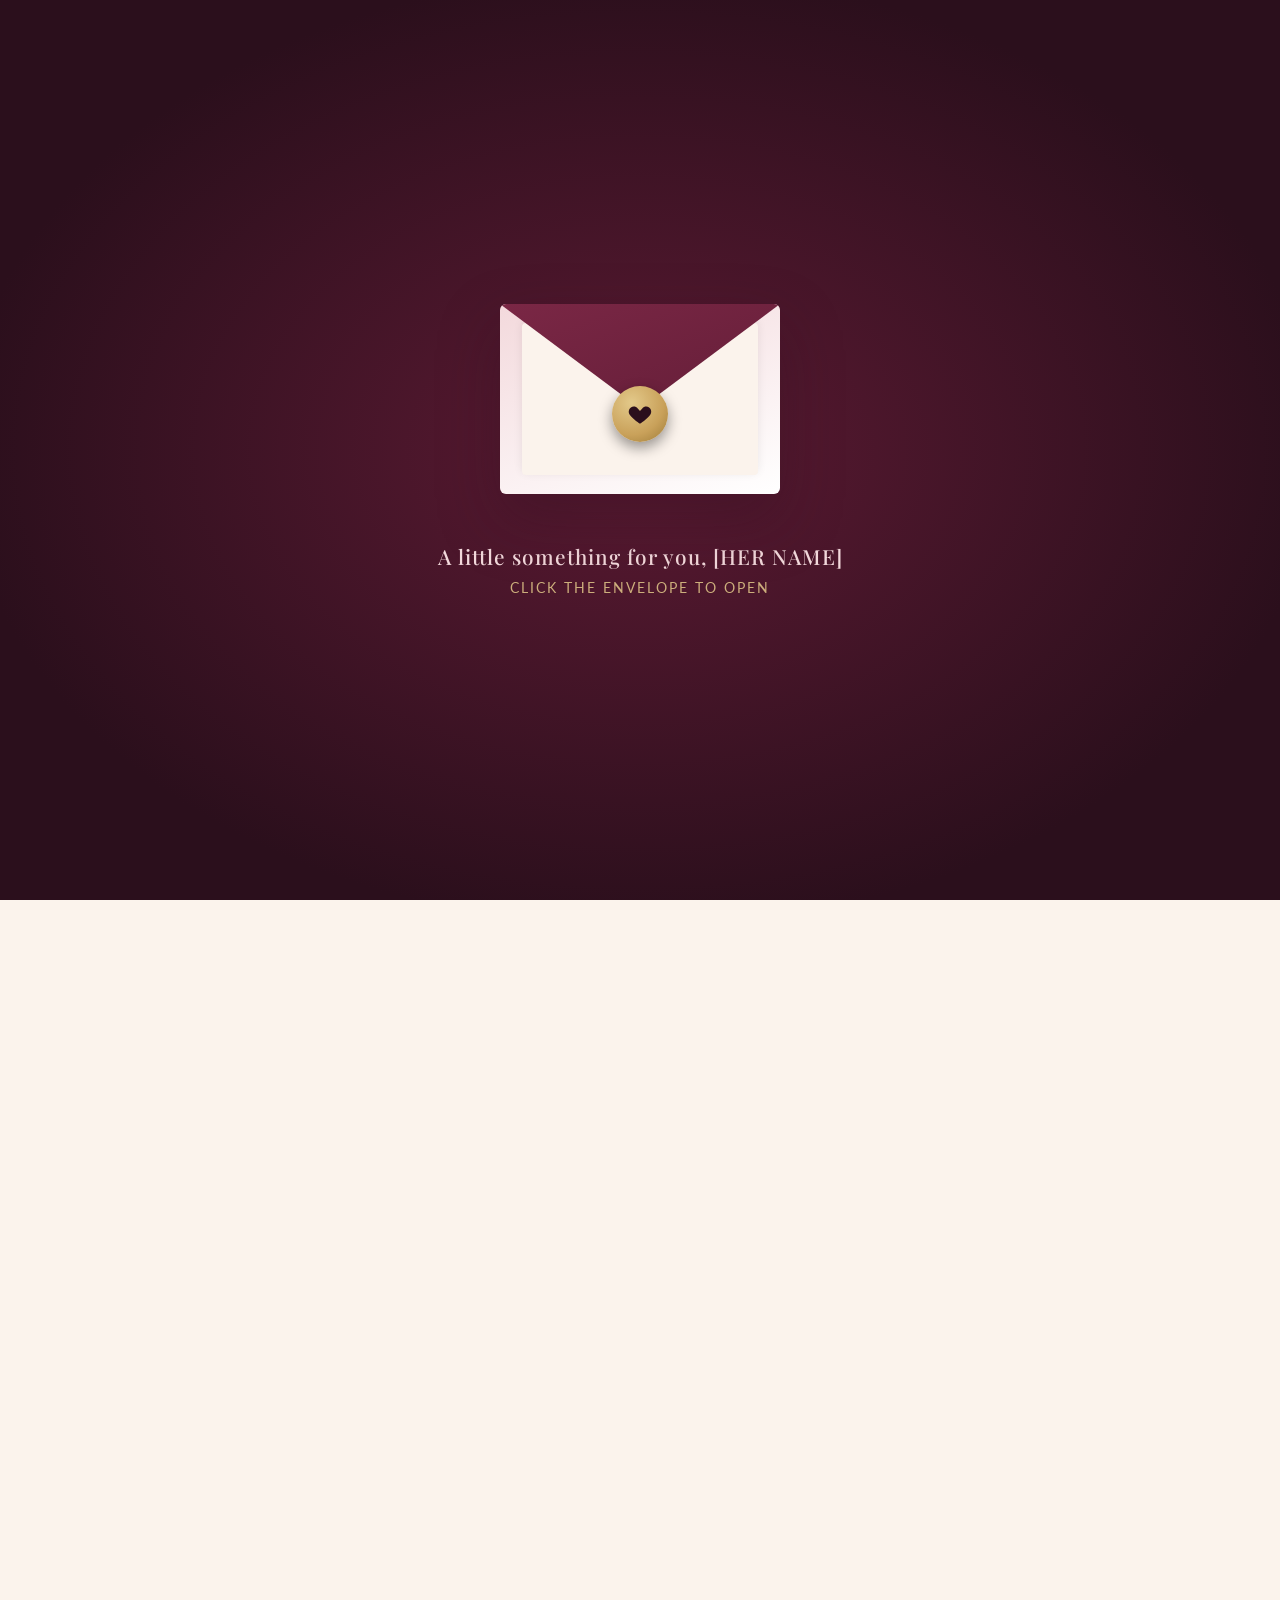
==== commit 0b32ae80: "Add files via upload" ====
--- a/index.html
+++ b/index.html
@@ -1,1325 +1,799 @@
-<!DOCTYPE html>
-<html lang="ar" dir="rtl">
-<head>
-    <meta charset="UTF-8">
-    <meta name="viewport" content="width=device-width, initial-scale=1.0">
-    <title>OF - Menu</title>
-    <!-- Google Fonts -->
-    <link rel="preconnect" href="https://fonts.googleapis.com">
-    <link rel="preconnect" href="https://fonts.gstatic.com" crossorigin>
-    <link href="https://fonts.googleapis.com/css2?family=Cairo:wght@400;600;700;800;900&family=Poppins:wght@400;600;800&display=swap" rel="stylesheet">
-    <link rel="stylesheet" href="https://cdnjs.cloudflare.com/ajax/libs/font-awesome/6.4.0/css/all.min.css">
-    <style>
-        :root {
-            --bg-color: #0d0d12;
-            --card-bg: rgba(22, 22, 32, 0.75);
-            --card-border: rgba(255, 255, 255, 0.08);
-            --accent-primary: #ff0055;
-            --accent-secondary: #7928ca;
-            --accent-neon: #00f2fe;
-            --text-primary: #ffffff;
-            --text-secondary: #a0a0b8;
-            --text-muted: #6c6c8a;
-            --addon-bg: rgba(255, 0, 85, 0.05);
-            --addon-border: rgba(ff, 0, 85, 0.3);
-            --shadow: 0 10px 30px rgba(0, 0, 0, 0.5);
-            --glass-bg: rgba(18, 18, 26, 0.85);
-            --header-gradient: linear-gradient(135deg, #ff0055, #7928ca);
-        }
-
-        [data-theme="light"] {
-            --bg-color: #f4f5fa;
-            --card-bg: rgba(255, 255, 255, 0.9);
-            --card-border: rgba(0, 0, 0, 0.08);
-            --accent-primary: #ff0055;
-            --accent-secondary: #6200ee;
-            --accent-neon: #00b4d8;
-            --text-primary: #12121e;
-            --text-secondary: #4a4a68;
-            --text-muted: #8c8ca8;
-            --addon-bg: rgba(255, 0, 85, 0.03);
-            --addon-border: rgba(255, 0, 85, 0.4);
-            --shadow: 0 10px 30px rgba(0, 0, 0, 0.08);
-            --glass-bg: rgba(255, 255, 255, 0.9);
-        }
-
-        * {
-            box-sizing: border-box;
-            margin: 0;
-            padding: 0;
-            font-family: 'Cairo', 'Poppins', sans-serif;
-            transition: background-color 0.3s ease, color 0.3s ease, border-color 0.3s ease;
-        }
-
-        body {
-            background-color: var(--bg-color);
-            color: var(--text-primary);
-            overflow-x: hidden;
-            padding-bottom: 60px;
-        }
-
-        /* Top Bar & Contact */
-        .top-navbar {
-            display: flex;
-            justify-content: space-between;
-            align-items: center;
-            padding: 12px 24px;
-            background: var(--glass-bg);
-            backdrop-filter: blur(12px);
-            position: sticky;
-            top: 0;
-            z-index: 100;
-            border-bottom: 1px solid var(--card-border);
-        }
-
-        .logo-container {
-            display: flex;
-            align-items: center;
-            gap: 12px;
-        }
-
-        .logo {
-            font-size: 28px;
-            font-weight: 900;
-            background: var(--header-gradient);
-            -webkit-background-clip: text;
-            -webkit-text-fill-color: transparent;
-            letter-spacing: 1px;
-            font-family: 'Poppins', sans-serif;
-        }
-
-        .contact-pill {
-            display: flex;
-            align-items: center;
-            gap: 8px;
-            background: rgba(255, 0, 85, 0.1);
-            border: 1px solid var(--accent-primary);
-            color: var(--text-primary);
-            padding: 6px 14px;
-            border-radius: 50px;
-            text-decoration: none;
-            font-size: 14px;
-            font-weight: 700;
-            transition: all 0.3s ease;
-        }
-
-        .contact-pill:hover {
-            background: var(--accent-primary);
-            color: #fff;
-            transform: translateY(-2px);
-            box-shadow: 0 4px 15px rgba(255, 0, 85, 0.4);
-        }
-
-        .nav-actions {
-            display: flex;
-            align-items: center;
-            gap: 12px;
-        }
-
-        .btn-icon {
-            background: var(--card-bg);
-            border: 1px solid var(--card-border);
-            color: var(--text-primary);
-            width: 42px;
-            height: 42px;
-            border-radius: 50%;
-            display: flex;
-            align-items: center;
-            justify-content: center;
-            cursor: pointer;
-            font-size: 18px;
-            transition: all 0.3s ease;
-        }
-
-        .btn-icon:hover {
-            border-color: var(--accent-primary);
-            color: var(--accent-primary);
-            transform: rotate(15deg);
-        }
-
-        /* Hero Section */
-        .hero {
-            position: relative;
-            height: 280px;
-            background: linear-gradient(180deg, rgba(13,13,18,0.2) 0%, var(--bg-color) 100%), 
-                        url('https://images.unsplash.com/photo-1514933651103-005eec06c04b?auto=format&fit=crop&w=1200&q=80') center/cover;
-            display: flex;
-            flex-direction: column;
-            justify-content: flex-end;
-            align-items: center;
-            text-align: center;
-            padding: 20px;
-            margin-bottom: 25px;
-        }
-
-        .hero-title {
-            font-size: 42px;
-            font-weight: 900;
-            text-shadow: 0 4px 20px rgba(0,0,0,0.8);
-            margin-bottom: 5px;
-            background: linear-gradient(90deg, #fff, #ff758c);
-            -webkit-background-clip: text;
-            -webkit-text-fill-color: transparent;
-        }
-
-        .hero-subtitle {
-            font-size: 16px;
-            color: var(--text-secondary);
-            max-width: 600px;
-            text-shadow: 0 2px 10px rgba(0,0,0,0.9);
-            font-weight: 600;
-        }
-
-        /* Horizontal Category Navigation Bar */
-        .category-nav-wrapper {
-            position: sticky;
-            top: 67px;
-            z-index: 90;
-            background: var(--bg-color);
-            padding: 10px 0;
-            box-shadow: 0 4px 20px rgba(0,0,0,0.2);
-        }
-
-        .category-nav-container {
-            display: flex;
-            align-items: center;
-            max-width: 1200px;
-            margin: 0 auto;
-            padding: 0 10px;
-            position: relative;
-        }
-
-        .scroll-btn {
-            background: var(--glass-bg);
-            border: 1px solid var(--card-border);
-            color: var(--text-primary);
-            width: 36px;
-            height: 36px;
-            border-radius: 50%;
-            cursor: pointer;
-            z-index: 2;
-            display: flex;
-            align-items: center;
-            justify-content: center;
-            box-shadow: 0 4px 10px rgba(0,0,0,0.3);
-            flex-shrink: 0;
-        }
-
-        .scroll-btn:hover {
-            background: var(--accent-primary);
-            color: white;
-        }
-
-        .category-scroll-bar {
-            display: flex;
-            gap: 12px;
-            overflow-x: auto;
-            scroll-behavior: smooth;
-            padding: 5px 10px;
-            scrollbar-width: none;
-        }
-
-        .category-scroll-bar::-webkit-scrollbar {
-            display: none;
-        }
-
-        .cat-chip {
-            display: flex;
-            align-items: center;
-            gap: 8px;
-            background: var(--card-bg);
-            border: 1px solid var(--card-border);
-            padding: 8px 16px;
-            border-radius: 30px;
-            white-space: nowrap;
-            cursor: pointer;
-            font-weight: 700;
-            font-size: 14px;
-            color: var(--text-secondary);
-            transition: all 0.3s ease;
-        }
-
-        .cat-chip i {
-            font-size: 16px;
-            color: var(--accent-primary);
-        }
-
-        .cat-chip:hover, .cat-chip.active {
-            background: var(--header-gradient);
-            color: white;
-            border-color: transparent;
-            transform: translateY(-2px);
-            box-shadow: 0 4px 15px rgba(255, 0, 85, 0.3);
-        }
-
-        .cat-chip:hover i, .cat-chip.active i {
-            color: white;
-        }
-
-        /* Sidebar Navigation */
-        .sidebar {
-            position: fixed;
-            top: 0;
-            right: -320px;
-            width: 300px;
-            height: 100vh;
-            background: var(--glass-bg);
-            backdrop-filter: blur(20px);
-            z-index: 200;
-            box-shadow: -5px 0 25px rgba(0,0,0,0.5);
-            transition: right 0.4s cubic-bezier(0.1, 0.9, 0.2, 1);
-            padding: 25px 20px;
-            display: flex;
-            flex-direction: column;
-            gap: 20px;
-        }
-
-        .sidebar.open {
-            right: 0;
-        }
-
-        .sidebar-header {
-            display: flex;
-            justify-content: space-between;
-            align-items: center;
-            border-bottom: 1px solid var(--card-border);
-            padding-bottom: 15px;
-        }
-
-        .sidebar-menu {
-            display: flex;
-            flex-direction: column;
-            gap: 10px;
-            overflow-y: auto;
-            flex-grow: 1;
-        }
-
-        .sidebar-item {
-            display: flex;
-            align-items: center;
-            gap: 12px;
-            padding: 12px 15px;
-            border-radius: 12px;
-            color: var(--text-primary);
-            text-decoration: none;
-            font-weight: 700;
-            cursor: pointer;
-            transition: all 0.2s;
-        }
-
-        .sidebar-item:hover {
-            background: rgba(255, 0, 85, 0.1);
-            color: var(--accent-primary);
-        }
-
-        .overlay {
-            position: fixed;
-            top: 0;
-            left: 0;
-            width: 100vw;
-            height: 100vh;
-            background: rgba(0,0,0,0.6);
-            backdrop-filter: blur(4px);
-            z-index: 150;
-            display: none;
-        }
-
-        .overlay.show {
-            display: block;
-        }
-
-        /* Main Container */
-        .main-content {
-            max-width: 1200px;
-            margin: 30px auto;
-            padding: 0 20px;
-        }
-
-        /* Section & Category styling */
-        .category-section {
-            margin-bottom: 45px;
-            scroll-margin-top: 140px;
-        }
-
-        .category-header {
-            display: flex;
-            align-items: center;
-            justify-content: space-between;
-            margin-bottom: 20px;
-            border-bottom: 2px solid var(--card-border);
-            padding-bottom: 10px;
-        }
-
-        .category-title-group {
-            display: flex;
-            align-items: center;
-            gap: 12px;
-        }
-
-        .category-title {
-            font-size: 24px;
-            font-weight: 800;
-            color: var(--text-primary);
-            position: relative;
-        }
-
-        .category-icon-box {
-            width: 40px;
-            height: 40px;
-            background: var(--header-gradient);
-            border-radius: 10px;
-            display: flex;
-            align-items: center;
-            justify-content: center;
-            color: white;
-            font-size: 18px;
-            box-shadow: 0 4px 10px rgba(255, 0, 85, 0.3);
-        }
-
-        .add-item-btn {
-            background: rgba(0, 242, 254, 0.1);
-            border: 1px solid var(--accent-neon);
-            color: var(--accent-neon);
-            padding: 6px 14px;
-            border-radius: 8px;
-            cursor: pointer;
-            font-size: 13px;
-            font-weight: 700;
-            display: none;
-            align-items: center;
-            gap: 6px;
-        }
-
-        .add-item-btn:hover {
-            background: var(--accent-neon);
-            color: #000;
-        }
-
-        /* Items Grid Layout */
-        .items-grid {
-            display: grid;
-            grid-template-columns: repeat(auto-fill, minmax(270px, 1fr));
-            gap: 18px;
-        }
-
-        /* Item Card & Hover Animation */
-        .item-card {
-            background: var(--card-bg);
-            border: 1px solid var(--card-border);
-            border-radius: 16px;
-            padding: 16px;
-            position: relative;
-            display: flex;
-            flex-direction: column;
-            justify-content: space-between;
-            transition: all 0.3s cubic-bezier(0.175, 0.885, 0.32, 1.275);
-            box-shadow: var(--shadow);
-        }
-
-        .item-card:hover {
-            transform: translateY(-6px) scale(1.02);
-            border-color: var(--accent-primary);
-            box-shadow: 0 12px 25px rgba(255, 0, 85, 0.2);
-        }
-
-        .item-header {
-            display: flex;
-            justify-content: space-between;
-            align-items: flex-start;
-            gap: 10px;
-            margin-bottom: 8px;
-        }
-
-        .item-name {
-            font-size: 17px;
-            font-weight: 800;
-            color: var(--text-primary);
-            line-height: 1.3;
-        }
-
-        .item-price {
-            font-size: 16px;
-            font-weight: 900;
-            color: var(--accent-neon);
-            background: rgba(0, 242, 254, 0.08);
-            padding: 4px 10px;
-            border-radius: 20px;
-            white-space: nowrap;
-            border: 1px solid rgba(0, 242, 254, 0.2);
-        }
-
-        .item-desc {
-            font-size: 12.5px;
-            color: var(--text-muted);
-            font-weight: 600;
-            line-height: 1.4;
-            margin-top: 4px;
-        }
-
-        .admin-controls {
-            display: none;
-            gap: 8px;
-            margin-top: 12px;
-            padding-top: 10px;
-            border-top: 1px dashed var(--card-border);
-        }
-
-        .btn-admin {
-            padding: 4px 10px;
-            border-radius: 6px;
-            font-size: 12px;
-            font-weight: 700;
-            cursor: pointer;
-            border: none;
-            flex: 1;
-        }
-
-        .btn-edit {
-            background: rgba(255, 193, 7, 0.2);
-            color: #ffc107;
-            border: 1px solid #ffc107;
-        }
-
-        .btn-delete {
-            background: rgba(220, 53, 69, 0.2);
-            color: #dc3545;
-            border: 1px solid #dc3545;
-        }
-
-        /* Addons Section Styling */
-        .addons-container {
-            margin-top: 20px;
-            background: var(--addon-bg);
-            border: 1px dashed var(--addon-border);
-            border-radius: 14px;
-            padding: 14px 18px;
-        }
-
-        .addons-title {
-            font-size: 14px;
-            font-weight: 800;
-            color: var(--accent-primary);
-            margin-bottom: 10px;
-            display: flex;
-            align-items: center;
-            gap: 6px;
-        }
-
-        .addons-grid {
-            display: flex;
-            flex-wrap: wrap;
-            gap: 10px;
-        }
-
-        .addon-badge {
-            background: var(--card-bg);
-            border: 1px solid var(--addon-border);
-            padding: 6px 14px;
-            border-radius: 20px;
-            font-size: 12.5px;
-            font-weight: 700;
-            display: flex;
-            align-items: center;
-            gap: 8px;
-            color: var(--text-secondary);
-            transition: all 0.2s;
-        }
-
-        .addon-badge:hover {
-            border-color: var(--accent-primary);
-            transform: translateY(-2px);
-        }
-
-        .addon-price {
-            color: var(--accent-neon);
-            font-weight: 800;
-        }
-
-        /* Footer & Secret Login */
-        footer {
-            text-align: center;
-            padding: 30px 20px;
-            border-top: 1px solid var(--card-border);
-            margin-top: 50px;
-            color: var(--text-muted);
-            font-size: 14px;
-        }
-
-        .secret-trigger {
-            cursor: pointer;
-            user-select: none;
-            display: inline-block;
-            transition: color 0.3s;
-        }
-
-        .secret-trigger:hover {
-            color: var(--accent-primary);
-        }
-
-        /* Admin Password Modal */
-        .modal {
-            position: fixed;
-            top: 0;
-            left: 0;
-            width: 100vw;
-            height: 100vh;
-            background: rgba(0,0,0,0.8);
-            backdrop-filter: blur(10px);
-            display: none;
-            align-items: center;
-            justify-content: center;
-            z-index: 300;
-        }
-
-        .modal.active {
-            display: flex;
-        }
-
-        .modal-card {
-            background: var(--glass-bg);
-            border: 1px solid var(--card-border);
-            border-radius: 20px;
-            padding: 30px;
-            width: 90%;
-            max-width: 420px;
-            box-shadow: 0 20px 50px rgba(0,0,0,0.8);
-        }
-
-        .modal-title {
-            font-size: 20px;
-            font-weight: 800;
-            margin-bottom: 15px;
-            color: var(--text-primary);
-            text-align: center;
-        }
-
-        .input-group {
-            margin-bottom: 15px;
-        }
-
-        .input-group label {
-            display: block;
-            font-size: 13px;
-            color: var(--text-secondary);
-            margin-bottom: 6px;
-            font-weight: 700;
-        }
-
-        .form-input {
-            width: 100%;
-            padding: 12px 15px;
-            background: rgba(0,0,0,0.3);
-            border: 1px solid var(--card-border);
-            border-radius: 10px;
-            color: var(--text-primary);
-            font-size: 14px;
-            outline: none;
-        }
-
-        .form-input:focus {
-            border-color: var(--accent-primary);
-        }
-
-        .modal-buttons {
-            display: flex;
-            gap: 10px;
-            margin-top: 20px;
-        }
-
-        .btn-submit {
-            flex: 1;
-            padding: 12px;
-            background: var(--header-gradient);
-            border: none;
-            color: white;
-            font-weight: 800;
-            border-radius: 10px;
-            cursor: pointer;
-        }
-
-        .btn-cancel {
-            padding: 12px 20px;
-            background: transparent;
-            border: 1px solid var(--card-border);
-            color: var(--text-muted);
-            font-weight: 700;
-            border-radius: 10px;
-            cursor: pointer;
-        }
-
-        .admin-banner {
-            display: none;
-            background: rgba(255, 0, 85, 0.15);
-            border: 1px solid var(--accent-primary);
-            padding: 10px 20px;
-            border-radius: 12px;
-            margin-bottom: 20px;
-            text-align: center;
-            font-weight: 700;
-            color: var(--accent-primary);
-        }
-    </style>
-</head>
-<body>
-
-    <!-- Overlay -->
-    <div class="overlay" id="overlay"></div>
-
-    <!-- Top Navigation Bar -->
-    <nav class="top-navbar">
-        <div class="logo-container">
-            <div class="logo">OF</div>
-            <a href="tel:01000000000" class="contact-pill">
-                <i class="fa-solid fa-phone"></i>
-                <span>تواصل معنا</span>
-            </a>
-        </div>
-        <div class="nav-actions">
-            <button class="btn-icon" id="themeToggle" title="تغيير المظهر">
-                <i class="fa-solid fa-moon"></i>
-            </button>
-            <button class="btn-icon" id="sidebarToggle" title="القائمة السريعة">
-                <i class="fa-solid fa-bars"></i>
-            </button>
-        </div>
-    </nav>
-
-    <!-- Sidebar -->
-    <aside class="sidebar" id="sidebar">
-        <div class="sidebar-header">
-            <h3>التنقل السريع</h3>
-            <button class="btn-icon" id="sidebarClose"><i class="fa-solid fa-xmark"></i></button>
-        </div>
-        <div class="sidebar-menu" id="sidebarMenu"></div>
-    </aside>
-
-    <!-- Hero Header -->
-    <header class="hero">
-        <h1 class="hero-title">OF DRINKS</h1>
-        <p class="hero-subtitle">استمتع بأقوى المشروبات والميكسات الطبيعية، العصائر الفريش والكوكتيلات المميزة</p>
-    </header>
-
-    <!-- Horizontal Category Scroll Bar -->
-    <div class="category-nav-wrapper">
-        <div class="category-nav-container">
-            <button class="scroll-btn" id="scrollRight"><i class="fa-solid fa-chevron-right"></i></button>
-            <div class="category-scroll-bar" id="categoryNav"></div>
-            <button class="scroll-btn" id="scrollLeft"><i class="fa-solid fa-chevron-left"></i></button>
-        </div>
-    </div>
-
-    <!-- Main Content Area -->
-    <main class="main-content">
-        <div class="admin-banner" id="adminBanner">
-            <i class="fa-solid fa-user-shield"></i> تم تفعيل وضع المدير (يمكنك تعديل الأسعار، إضافة أو حذف العناصر)
-            <button onclick="logoutAdmin()" style="margin-right:15px; background:none; border:none; color:white; text-decoration:underline; cursor:pointer;">خروج</button>
-        </div>
-        <div id="menuContainer"></div>
-    </main>
-
-    <!-- Footer with Secret Admin Login Trigger -->
-    <footer>
-        <p>&copy; 2026 OF Store. جميع الحقوق محفوظة.</p>
-        <p style="margin-top: 8px;">
-            <span class="secret-trigger" id="adminTrigger" onclick="openAdminModal()">لوحة التحكم</span>
-        </p>
-    </footer>
-
-    <!-- Admin Password Modal -->
-    <div class="modal" id="adminModal">
-        <div class="modal-card">
-            <h3 class="modal-title">تسجيل دخول المدير</h3>
-            <div class="input-group">
-                <label>كلمة السر</label>
-                <input type="password" class="form-input" id="adminPasswordInput" placeholder="أدخل كلمة السر (افتراضي: 1234)">
-            </div>
-            <div class="modal-buttons">
-                <button class="btn-submit" onclick="loginAdmin()">دخول</button>
-                <button class="btn-cancel" onclick="closeAdminModal()">إلغاء</button>
-            </div>
-        </div>
-    </div>
-
-    <!-- Item Edit/Add Modal -->
-    <div class="modal" id="itemModal">
-        <div class="modal-card">
-            <h3 class="modal-title" id="itemModalTitle">إضافة عنصر</h3>
-            <input type="hidden" id="editCategoryId">
-            <input type="hidden" id="editItemId">
-            <div class="input-group">
-                <label>اسم المشروب / العنصر</label>
-                <input type="text" class="form-input" id="itemNameInput">
-            </div>
-            <div class="input-group">
-                <label>السعر (مثال: 50 أو L 50 | M 40)</label>
-                <input type="text" class="form-input" id="itemPriceInput">
-            </div>
-            <div class="input-group">
-                <label>الوصف / المكونات (اختياري)</label>
-                <input type="text" class="form-input" id="itemDescInput">
-            </div>
-            <div class="modal-buttons">
-                <button class="btn-submit" onclick="saveItem()">حفظ</button>
-                <button class="btn-cancel" onclick="closeItemModal()">إلغاء</button>
-            </div>
-        </div>
-    </div>
-
-    <script>
-        // Initial Menu Data
-        const initialMenuData = [
-            {
-                id: "hot_drinks",
-                name: "مشروبات ساخنه",
-                icon: "fa-mug-hot",
-                items: [
-                    { id: "h1", name: "شاي", price: "10" },
-                    { id: "h2", name: "شاي اخصر", price: "12" },
-                    { id: "h3", name: "شاي بحليب", price: "30" },
-                    { id: "h4", name: "شاي بحليب صافي", price: "35" },
-                    { id: "h5", name: "شاي احمد تي", price: "15" },
-                    { id: "h6", name: "شاي نكهات", price: "15" },
-                    { id: "h7", name: "شاي براد نعناع", price: "20" },
-                    { id: "h8", name: "شاي براد قرنفل", price: "25" },
-                    { id: "h9", name: "شاي شاهين", price: "25" },
-                    { id: "h10", name: "قهوة تركي ساده", price: "20" },
-                    { id: "h11", name: "قهوة تركي محوج", price: "25" },
-                    { id: "h12", name: "قهوة تركي دبل ساده", price: "30" },
-                    { id: "h13", name: "قهوة تركي دبل محوج", price: "35" },
-                    { id: "h14", name: "قهوة فرنساوي", price: "30" },
-                    { id: "h15", name: "قهوة نوتيلا", price: "35" },
-                    { id: "h16", name: "قهوة بندق", price: "35" },
-                    { id: "h17", name: "قهوة غامق", price: "25" },
-                    { id: "h18", name: "اسبريسو سنجل", price: "35" },
-                    { id: "h19", name: "اسبريسو دبل", price: "50" },
-                    { id: "h20", name: "ميكاتو", price: "45" },
-                    { id: "h21", name: "موكا", price: "50" },
-                    { id: "h22", name: "كابيتيشينو", price: "50" },
-                    { id: "h23", name: "كابيتشينو دبل", price: "70" },
-                    { id: "h24", name: "اميركن كوفي", price: "35" },
-                    { id: "h25", name: "نسكافيه كلاسيك", price: "40" },
-                    { id: "h26", name: "نسكافيه كلاسيك صافي", price: "45" },
-                    { id: "h27", name: "نسكافيه جولد", price: "45" },
-                    { id: "h28", name: "نسكافيه جولد صافي", price: "50" },
-                    { id: "h29", name: "هوت شوكليت", price: "45" },
-                    { id: "h30", name: "هوت شوكليت مرشميلو", price: "50" },
-                    { id: "h31", name: "هوت سيدر", price: "35" },
-                    { id: "h32", name: "كوفي ميكس ساده", price: "30" },
-                    { id: "h33", name: "كوفي ميكس حليب", price: "40" },
-                    { id: "h34", name: "قرفة بحليب", price: "35" },
-                    { id: "h35", name: "ينسون", price: "12" },
-                    { id: "h36", name: "كركديه سخن", price: "12" },
-                    { id: "h37", name: "سحلب ساده", price: "40" },
-                    { id: "h38", name: "سحلب مكسرات", price: "55" },
-                    { id: "h39", name: "سحلب فواكه", price: "50" },
-                    { id: "h40", name: "سحلب اوريو", price: "50" },
-                    { id: "h41", name: "سحلب شوكليت", price: "50" },
-                    { id: "h42", name: "سحلب لوتس", price: "50" },
-                    { id: "h43", name: "سحلب بستاشيو", price: "60" }
-                ]
-            },
-            {
-                id: "natural_mixes",
-                name: "ميكسات طبيعية",
-                icon: "fa-blender",
-                items: [
-                    { id: "nm1", name: "فياجرا", price: "60", desc: "بلح + لبن + عسل + ايس كريم + موز" },
-                    { id: "nm2", name: "كونو", price: "65", desc: "مانجو + كيوي + عسل + ايس كريم" },
-                    { id: "nm3", name: "تانجو", price: "60", desc: "مانجو + ايس كريم + صوص كراميل" },
-                    { id: "nm4", name: "لبانيتا", price: "60", desc: "فراولة + حليب + جوز هند + ايس كريم + صوص فراولة" },
-                    { id: "nm5", name: "بينا كولادا", price: "60", desc: "برتقال + اناناس + جوز هند + عسل" },
-                    { id: "nm6", name: "فلوريدا", price: "55", desc: "مانجو + فراولة + جوافه" },
-                    { id: "nm7", name: "الجوكر", price: "60", desc: "كيوي + خوخ + برتقال + فراولة" },
-                    { id: "nm8", name: "فيتامين سي", price: "55", desc: "برتقال + جوافه + عسل + اناناس" },
-                    { id: "nm9", name: "كيوي اناناس طبيعي", price: "60" },
-                    { id: "nm10", name: "كيوي مانجو طبيعي", price: "60" }
-                ]
-            },
-            {
-                id: "fresh_juices",
-                name: "عصائر طبيعية",
-                icon: "fa-glass-water-droplet",
-                items: [
-                    { id: "fj1", name: "ليمون", price: "L 25" },
-                    { id: "fj2", name: "ليمون نعناع", price: "L 25" },
-                    { id: "fj3", name: "ليمون باللبن", price: "L 30" },
-                    { id: "fj4", name: "موز باللبن", price: "L 45 | M 40" },
-                    { id: "fj5", name: "فراولة", price: "L 40 | M 35" },
-                    { id: "fj6", name: "جوافة", price: "L 40 | M 35" },
-                    { id: "fj7", name: "جوافة بحليب", price: "L 45 | M 35" },
-                    { id: "fj8", name: "برتقال", price: "L 40 | M 35" },
-                    { id: "fj9", name: "برتقال جزر", price: "L 45 | M 40" },
-                    { id: "fj10", name: "مانجو", price: "L 50 | M 45" },
-                    { id: "fj11", name: "اناناس", price: "L 50 | M 45" },
-                    { id: "fj12", name: "بطيخ", price: "L 40 | M 35" },
-                    { id: "fj13", name: "كنتالوب", price: "L 40 | M 35" },
-                    { id: "fj14", name: "كيوي", price: "L 50 | M 45" },
-                    { id: "fj15", name: "بلح باللبن", price: "L 45" },
-                    { id: "fj16", name: "تفاح فريش", price: "L 40" },
-                    { id: "fj17", name: "رمان حب", price: "L 45" },
-                    { id: "fj18", name: "خوخ", price: "L 40" },
-                    { id: "fj19", name: "تين شوكي", price: "L 40" },
-                    { id: "fj20", name: "عنب", price: "L 40" },
-                    { id: "fj21", name: "كوكتيل اعشاب طبيعية", price: "40", desc: "ينسون + ليمون + جنزبيل + برتقال + قرفة + عسل" }
-                ],
-                addons: [
-                    { id: "a1", name: "عبوات عائلية حسب اختيارك", price: "-" }
-                ]
-            },
-            {
-                id: "cold_drinks",
-                name: "مشروبات مثلجات",
-                icon: "fa-bottle-water",
-                items: [
-                    { id: "cd1", name: "كانز", price: "22" },
-                    { id: "cd2", name: "ماز + ثلج", price: "35" },
-                    { id: "cd3", name: "مياه كبيرة", price: "15" },
-                    { id: "cd4", name: "مياه صغيرة", price: "10" },
-                    { id: "cd5", name: "بيريل / فيروز / دايت / جولد", price: "25" }
-                ]
-            },
-            {
-                id: "milkshakes",
-                name: "الميلك شيك",
-                icon: "fa-whiskey-glass",
-                items: [
-                    { id: "ms1", name: "فانيليا", price: "55" },
-                    { id: "ms2", name: "شيكولاته", price: "55" },
-                    { id: "ms3", name: "فراولة", price: "55" },
-                    { id: "ms4", name: "مانجو", price: "55" },
-                    { id: "ms5", name: "بطيخ", price: "55" },
-                    { id: "ms6", name: "خوخ", price: "55" },
-                    { id: "ms7", name: "اوريو", price: "55" },
-                    { id: "ms8", name: "مارشميلو", price: "60" },
-                    { id: "ms9", name: "نوتيلا", price: "60" },
-                    { id: "ms10", name: "لوتس", price: "60" },
-                    { id: "ms11", name: "توت", price: "60" },
-                    { id: "ms12", name: "كراميل", price: "60" }
-                ]
-            },
-            {
-                id: "power_gym",
-                name: "باور جيم",
-                icon: "fa-dumbbell",
-                items: [
-                    { id: "pg1", name: "كمال اجسام", price: "100", desc: "افوكادو + مكسرات + حلاوة + عسل" },
-                    { id: "pg2", name: "مستر عضلات", price: "100", desc: "افوكادو + موز + لبن + عسل + كيوي" },
-                    { id: "pg3", name: "جيم بروتين", price: "60", desc: "بلح + كيوي + عسل" }
-                ]
-            },
-            {
-                id: "fruit_salad",
-                name: "فروت سلاد قطع",
-                icon: "fa-bowl-food",
-                items: [
-                    { id: "fs1", name: "كيوي فروت سلاد", price: "65" },
-                    { id: "fs2", name: "علبة فروت سلاد", price: "80" },
-                    { id: "fs3", name: "مانجو قطع", price: "80" },
-                    { id: "fs4", name: "نص ضربة", price: "60" },
-                    { id: "fs5", name: "علبة بطيخ قطع", price: "60" }
-                ],
-                addons: [
-                    { id: "a2", name: "اضافه ايس كريم", price: "10" }
-                ]
-            },
-            {
-                id: "beetroot_juice",
-                name: "عصير البنجر",
-                icon: "fa-wine-bottle",
-                items: [
-                    { id: "bj1", name: "بنجر ساده", price: "35" },
-                    { id: "bj2", name: "بنجر باللبن", price: "40" },
-                    { id: "bj3", name: "بنجر بالبطيخ", price: "50" },
-                    { id: "bj4", name: "بنجر بالرمان", price: "50" },
-                    { id: "bj5", name: "بنجر بالعسل", price: "40" }
-                ]
-            },
-            {
-                id: "smoothies",
-                name: "سموذي",
-                icon: "fa-ice-cream",
-                items: [
-                    { id: "sm1", name: "بلو بيري", price: "L 45 | M 40" },
-                    { id: "sm2", name: "ميكس بيري", price: "L 45 | M 40" },
-                    { id: "sm3", name: "راس بيري", price: "L 45 | M 40" },
-                    { id: "sm4", name: "باشون فروت", price: "L 45 | M 40" },
-                    { id: "sm5", name: "بطيخ", price: "L 50 | M 40" },
-                    { id: "sm6", name: "جوافه نعناع", price: "L 50 | M 40" },
-                    { id: "sm7", name: "مانجو", price: "L 60 | M 50" },
-                    { id: "sm8", name: "فراولة", price: "L 50 | M 40" },
-                    { id: "sm9", name: "ليمون", price: "L 35 | M 30" },
-                    { id: "sm10", name: "ليمون نعناع", price: "L 35 | M 30" },
-                    { id: "sm11", name: "اناناس", price: "L 50 | M 45" }
-                ]
-            },
-            {
-                id: "bobati",
-                name: "بوباتي",
-                icon: "fa-cubes-stacked",
-                items: [
-                    { id: "bo1", name: "بوباتي صن شاين", price: "60" },
-                    { id: "bo2", name: "بوباتي صن شاين (2mix flavor)", price: "70" },
-                    { id: "bo3", name: "ميلك فراولة", price: "70" },
-                    { id: "bo4", name: "ميلك مانجو", price: "70" },
-                    { id: "bo5", name: "ميلك شوكلت", price: "70" },
-                    { id: "bo6", name: "بوباتي بطيخ", price: "70" },
-                    { id: "bo7", name: "بوباتي لبان", price: "70" },
-                    { id: "bo8", name: "ميلك كوفي", price: "80" },
-                    { id: "bo9", name: "ميلك بلوبيري", price: "70" },
-                    { id: "bo10", name: "بوباتي باشون فروت", price: "70" },
-                    { id: "bo11", name: "بوباتي ماتشا", price: "80" },
-                    { id: "bo12", name: "بوبا ميكس توبينج", price: "80" }
-                ]
-            },
-            {
-                id: "avocado",
-                name: "الافوكادو",
-                icon: "fa-seedling",
-                items: [
-                    { id: "av1", name: "افوكادو ساده", price: "65" },
-                    { id: "av2", name: "افوكادو عسل", price: "75" },
-                    { id: "av3", name: "افوكادو زيادي", price: "80" },
-                    { id: "av4", name: "افوكادو مانجو", price: "80" },
-                    { id: "av5", name: "افوكادو لوتس", price: "80" },
-                    { id: "av6", name: "افوكادو كيوي", price: "85" },
-                    { id: "av7", name: "افوكادو فسدق", price: "80" },
-                    { id: "av8", name: "افوكادو مكسرات", price: "100" }
-                ]
-            },
-            {
-                id: "sugarcane",
-                name: "عصير قصب",
-                icon: "fa-glass-water",
-                items: [
-                    { id: "sc1", name: "قصب ساده", price: "25" },
-                    { id: "sc2", name: "قصب باللبن", price: "30" },
-                    { id: "sc3", name: "قصب بالبرتقال", price: "35" },
-                    { id: "sc4", name: "قصب ليمون", price: "30" },
-                    { id: "sc5", name: "قصب جزر", price: "35" },
-                    { id: "sc6", name: "عناب", price: "35" },
-                    { id: "sc7", name: "دوم", price: "30" },
-                    { id: "sc8", name: "دوم باللبن", price: "35" }
-                ]
-            },
-            {
-                id: "mixes_boom",
-                name: "ميكس بوم طخ",
-                icon: "fa-bolt",
-                items: [
-                    { id: "mb1", name: "مانجو خوخ", price: "60" },
-                    { id: "mb2", name: "مانجو موز", price: "60" },
-                    { id: "mb3", name: "مانجو بلوبيي", price: "60" },
-                    { id: "mb4", name: "مانجو باشون", price: "60" },
-                    { id: "mb5", name: "فراولة موز", price: "55" },
-                    { id: "mb6", name: "فراولة بطيخ", price: "55" },
-                    { id: "mb7", name: "بطيخ بلوبيري", price: "55" },
-                    { id: "mb8", name: "اناناس باشون", price: "55" },
-                    { id: "mb9", name: "اناناس بلوبيري", price: "60" },
-                    { id: "mb10", name: "بطيخ نعناع", price: "55" },
-                    { id: "mb11", name: "بلح موز", price: "60" },
-                    { id: "mb12", name: "فراولة بلوبيري", price: "55" },
-                    { id: "mb13", name: "خوخ باشون", price: "55" }
-                ]
-            },
-            {
-                id: "special_mixes",
-                name: "الرضعات",
-                icon: "fa-wine-glass-empty",
-                items: [
-                    { id: "sp1", name: "رضعة الاسد", price: "55", desc: "مانجو + ايس كريم + فانيليا + سوبيا" },
-                    { id: "sp2", name: "رضعة القرد", price: "65", desc: "سوداني + شوكليت + موز + لبن" },
-                    { id: "sp3", name: "رضعة الحوت", price: "55", desc: "كنتالوب + ايس كريم + فانيليا + سوبيا" },
-                    { id: "sp4", name: "رضعة الغزالة", price: "55", desc: "فراولة + بطيخ + ايس كريم + فانيليا" }
-                ]
-            },
-            {
-                id: "slush",
-                name: "اسلاش",
-                icon: "fa-snowflake",
-                items: [
-                    { id: "sl1", name: "صن شاين", price: "L 35 | M 30" },
-                    { id: "sl2", name: "شيري كولا", price: "L 35 | M 30" },
-                    { id: "sl3", name: "موهيتو", price: "L 35 | M 30" },
-                    { id: "sl4", name: "بلو كرواسو", price: "L 35 | M 30" },
-                    { id: "sl5", name: "بلوبيري", price: "L 35 | M 30" },
-                    { id: "sl6", name: "ريدبول", price: "L 35 | M 30" },
-                    { id: "sl7", name: "اناناس", price: "L 35 | M 30" },
-                    { id: "sl8", name: "باشون فروت", price: "L 35 | M 30" }
-                ]
-            },
-            {
-                id: "frappe",
-                name: "فرابيه",
-                icon: "fa-martini-glass-citrus",
-                items: [
-                    { id: "fr1", name: "ايس كوفي ساده", price: "45" },
-                    { id: "fr2", name: "ايس شوكليت", price: "55" },
-                    { id: "fr3", name: "ايس كوفي فليفر", price: "55" },
-                    { id: "fr4", name: "ايس لاتيه لوتس", price: "60" },
-                    { id: "fr5", name: "ايس موكا", price: "55" },
-                    { id: "fr6", name: "فربتشينو", price: "55" },
-                    { id: "fr7", name: "سنيكرز", price: "65" },
-                    { id: "fr8", name: "كيتكات", price: "65" },
-                    { id: "fr9", name: "فرابيه ماتشا", price: "70" }
-                ]
-            },
-            {
-                id: "flying_plate",
-                name: "ركن الطبق الطاير",
-                icon: "fa-rocket",
-                items: [
-                    { id: "fp1", name: "ميكس اوريو", price: "120", desc: "لوتس + فاكهة + صوص شوكلت" },
-                    { id: "fp2", name: "ميكس توينكز (اوريو)", price: "120", desc: "اوريو + فاكهة + صوص شوكليت" },
-                    { id: "fp3", name: "ميكس توينكز (لوتس)", price: "120", desc: "لوتس + فاكهة + صوص شوكليت" },
-                    { id: "fp4", name: "ميكس هوهوز (لوتس)", price: "120", desc: "لوتس + فاكهة + صوص شوكلت" },
-                    { id: "fp5", name: "ميكس هوهوز (توينكيز)", price: "120", desc: "توينكيز + فاكهة + صوص شوكلت" }
-                ],
-                addons: [
-                    { id: "a3", name: "يمكن عصير من اختيارك مع اي ميكس", price: "-" }
-                ]
-            }
-        ];
-
-        // State variables
-        let menuData = JSON.parse(localStorage.getItem('of_menu_data')) || initialMenuData;
-        let isAdmin = localStorage.getItem('of_admin_active') === 'true';
-
-        // Elements
-        const menuContainer = document.getElementById('menuContainer');
-        const categoryNav = document.getElementById('categoryNav');
-        const sidebarMenu = document.getElementById('sidebarMenu');
-        const sidebar = document.getElementById('sidebar');
-        const overlay = document.getElementById('overlay');
-        const themeToggle = document.getElementById('themeToggle');
-        const adminBanner = document.getElementById('adminBanner');
-
-        // Theme Toggle Logic
-        let currentTheme = localStorage.getItem('of_theme') || 'dark';
-        document.documentElement.setAttribute('data-theme', currentTheme);
-        updateThemeIcon();
-
-        themeToggle.addEventListener('click', () => {
-            currentTheme = currentTheme === 'dark' ? 'light' : 'dark';
-            document.documentElement.setAttribute('data-theme', currentTheme);
-            localStorage.setItem('of_theme', currentTheme);
-            updateThemeIcon();
-        });
-
-        function updateThemeIcon() {
-            themeToggle.innerHTML = currentTheme === 'dark' ? '<i class="fa-solid fa-sun"></i>' : '<i class="fa-solid fa-moon"></i>';
-        }
-
-        // Sidebar Navigation Logic
-        document.getElementById('sidebarToggle').addEventListener('click', () => {
-            sidebar.classList.add('open');
-            overlay.classList.add('show');
-        });
-
-        document.getElementById('sidebarClose').addEventListener('click', closeSidebar);
-        overlay.addEventListener('click', closeSidebar);
-
-        function closeSidebar() {
-            sidebar.classList.remove('open');
-            overlay.classList.remove('show');
-        }
-
-        // Horizontal Category Scroll Logic
-        document.getElementById('scrollRight').addEventListener('click', () => {
-            categoryNav.scrollBy({ left: 180, behavior: 'smooth' });
-        });
-        document.getElementById('scrollLeft').addEventListener('click', () => {
-            categoryNav.scrollBy({ left: -180, behavior: 'smooth' });
-        });
-
-        // Admin Modal Logic
-        function openAdminModal() {
-            document.getElementById('adminModal').classList.add('active');
-        }
-
-        function closeAdminModal() {
-            document.getElementById('adminModal').classList.remove('active');
-        }
-
-        function loginAdmin() {
-            const pwd = document.getElementById('adminPasswordInput').value;
-            if (pwd === '1234') { // Default manager password
-                isAdmin = true;
-                localStorage.setItem('of_admin_active', 'true');
-                closeAdminModal();
-                renderMenu();
-                alert('تم تسجيل الدخول بنجاح كمدير!');
-            } else {
-                alert('كلمة السر غير صحيحة!');
-            }
-        }
-
-        function logoutAdmin() {
-            isAdmin = false;
-            localStorage.setItem('of_admin_active', 'false');
-            renderMenu();
-        }
-
-        // Render Menu Items & Categories
-        function renderMenu() {
-            adminBanner.style.display = isAdmin ? 'block' : 'none';
-
-            categoryNav.innerHTML = '';
-            sidebarMenu.innerHTML = '';
-            menuContainer.innerHTML = '';
-
-            menuData.forEach((cat, index) => {
-                // Category Scroll Chips
-                const chip = document.createElement('div');
-                chip.className = `cat-chip ${index === 0 ? 'active' : ''}`;
-                chip.innerHTML = `<i class="fa-solid ${cat.icon}"></i> ${cat.name}`;
-                chip.onclick = () => scrollToCategory(cat.id);
-                categoryNav.appendChild(chip);
-
-                // Sidebar Items
-                const sideItem = document.createElement('a');
-                sideItem.className = 'sidebar-item';
-                sideItem.innerHTML = `<i class="fa-solid ${cat.icon}"></i> ${cat.name}`;
-                sideItem.onclick = () => {
-                    scrollToCategory(cat.id);
-                    closeSidebar();
-                };
-                sidebarMenu.appendChild(sideItem);
-
-                // Main Category Section
-                const section = document.createElement('section');
-                section.className = 'category-section';
-                section.id = cat.id;
-
-                let itemsHTML = cat.items.map(item => `
-                    <div class="item-card">
-                        <div>
-                            <div class="item-header">
-                                <div class="item-name">${item.name}</div>
-                                <div class="item-price">${item.price} ج.م</div>
-                            </div>
-                            ${item.desc ? `<div class="item-desc">(${item.desc})</div>` : ''}
-                        </div>
-                        ${isAdmin ? `
-                            <div class="admin-controls" style="display:flex;">
-                                <button class="btn-admin btn-edit" onclick="openItemModal('${cat.id}', '${item.id}')">تعديل</button>
-                                <button class="btn-admin btn-delete" onclick="deleteItem('${cat.id}', '${item.id}')">حذف</button>
-                            </div>
-                        ` : ''}
-                    </div>
-                `).join('');
-
-                let addonsHTML = '';
-                if (cat.addons && cat.addons.length > 0) {
-                    addonsHTML = `
-                        <div class="addons-container">
-                            <div class="addons-title"><i class="fa-solid fa-plus-circle"></i> إضافات متاحة:</div>
-                            <div class="addons-grid">
-                                ${cat.addons.map(addon => `
-                                    <div class="addon-badge">
-                                        <span>${addon.name}</span>
-                                        ${addon.price !== '-' ? `<span class="addon-price">+${addon.price} ج.م</span>` : ''}
-                                    </div>
-                                `).join('')}
-                            </div>
-                        </div>
-                    `;
-                }
-
-                section.innerHTML = `
-                    <div class="category-header">
-                        <div class="category-title-group">
-                            <div class="category-icon-box"><i class="fa-solid ${cat.icon}"></i></div>
-                            <h2 class="category-title">${cat.name}</h2>
-                        </div>
-                        ${isAdmin ? `<button class="add-item-btn" style="display:flex;" onclick="openItemModal('${cat.id}')"><i class="fa-solid fa-plus"></i> إضافة عنصر</button>` : ''}
-                    </div>
-                    <div class="items-grid">${itemsHTML}</div>
-                    ${addonsHTML}
-                `;
-
-                menuContainer.appendChild(section);
-            });
-        }
-
-        function scrollToCategory(id) {
-            const el = document.getElementById(id);
-            if (el) {
-                el.scrollIntoView({ behavior: 'smooth' });
-            }
-        }
-
-        // Add/Edit Item Functions
-        function openItemModal(catId, itemId = null) {
-            document.getElementById('editCategoryId').value = catId;
-            document.getElementById('editItemId').value = itemId || '';
-
-            if (itemId) {
-                document.getElementById('itemModalTitle').innerText = 'تعديل عنصر';
-                const cat = menuData.find(c => c.id === catId);
-                const item = cat.items.find(i => i.id === itemId);
-                document.getElementById('itemNameInput').value = item.name;
-                document.getElementById('itemPriceInput').value = item.price;
-                document.getElementById('itemDescInput').value = item.desc || '';
-            } else {
-                document.getElementById('itemModalTitle').innerText = 'إضافة عنصر جديد';
-                document.getElementById('itemNameInput').value = '';
-                document.getElementById('itemPriceInput').value = '';
-                document.getElementById('itemDescInput').value = '';
-            }
-
-            document.getElementById('itemModal').classList.add('active');
-        }
-
-        function closeItemModal() {
-            document.getElementById('itemModal').classList.remove('active');
-        }
-
-        function saveItem() {
-            const catId = document.getElementById('editCategoryId').value;
-            const itemId = document.getElementById('editItemId').value;
-            const name = document.getElementById('itemNameInput').value.trim();
-            const price = document.getElementById('itemPriceInput').value.trim();
-            const desc = document.getElementById('itemDescInput').value.trim();
-
-            if (!name || !price) {
-                alert('يرجى إدخال الاسم والسعر!');
-                return;
-            }
-
-            const cat = menuData.find(c => c.id === catId);
-
-            if (itemId) {
-                const item = cat.items.find(i => i.id === itemId);
-                item.name = name;
-                item.price = price;
-                if (desc) item.desc = desc;
-                else delete item.desc;
-            } else {
-                const newItem = {
-                    id: 'custom_' + Date.now(),
-                    name,
-                    price,
-                    ...(desc && { desc })
-                };
-                cat.items.push(newItem);
-            }
-
-            localStorage.setItem('of_menu_data', JSON.stringify(menuData));
-            closeItemModal();
-            renderMenu();
-        }
-
-        function deleteItem(catId, itemId) {
-            if (confirm('هل أنت تأكد من حذف هذا العنصر؟')) {
-                const cat = menuData.find(c => c.id === catId);
-                cat.items = cat.items.filter(i => i.id !== itemId);
-                localStorage.setItem('of_menu_data', JSON.stringify(menuData));
-                renderMenu();
-            }
-        }
-
-        // Initialize Render
-        renderMenu();
-    </script>
-</body>
-</html>
+<!DOCTYPE html>
+<!--
+  ══════════════════════════════════════════════════════════════════
+  HOW TO CUSTOMIZE THIS PAGE — read this first!
+  ══════════════════════════════════════════════════════════════════
+  Search for the tags below (Ctrl/Cmd+F) and replace them:
+
+  1. [HER NAME]        → her name, appears in the title & headline
+  2. [YOUR NAME]        → your name, appears in the footer signature
+  3. [YOUR LETTER TEXT] → your personal birthday message (the letter section)
+  4. [REASON 1..6]      → six things you love about her (flip cards)
+  5. [TOGETHER SINCE]   → the date you got together, format: 'YYYY-MM-DD'
+                          (used to show "X days of loving you")
+  6. Photos             → in the "GALLERY PHOTOS" section, replace the
+                          src="..." placeholder URLs with your own photos.
+                          Easiest way: upload your photos somewhere (or use
+                          a local path like "photo1.jpg" if you keep the
+                          images in the same folder as this HTML file),
+                          then paste that path into each src="".
+  7. [FINAL SURPRISE MESSAGE] → the big message revealed at the very end.
+
+  Everything else (colors, fonts, animations) is ready to go — but of
+  course feel free to play with the CSS variables under :root if you
+  want to tweak the color palette.
+  ══════════════════════════════════════════════════════════════════
+-->
+<html lang="en">
+<head>
+<meta charset="UTF-8">
+<meta name="viewport" content="width=device-width, initial-scale=1.0">
+<title>Happy Birthday, [HER NAME]</title>
+<link rel="preconnect" href="https://fonts.googleapis.com">
+<link href="https://fonts.googleapis.com/css2?family=Playfair+Display:ital,wght@0,500;0,600;1,500&family=Cormorant+Garamond:ital,wght@0,400;0,600;1,500&family=Lato:wght@300;400;700&display=swap" rel="stylesheet">
+<style>
+  :root{
+    --wine-deep: #2b0f1c;
+    --wine: #5c1a33;
+    --wine-soft: #7a2745;
+    --blush: #f3d9dc;
+    --gold: #c9a15a;
+    --gold-soft: #e3c98a;
+    --ivory: #fbf3ec;
+    --text-dark: #2e0f1d;
+    --shadow: rgba(43,15,28,0.35);
+  }
+
+  *{ margin:0; padding:0; box-sizing:border-box; }
+
+  html{ scroll-behavior:smooth; }
+
+  body{
+    font-family:'Lato', sans-serif;
+    background: var(--ivory);
+    color: var(--text-dark);
+    overflow-x:hidden;
+  }
+
+  ::selection{ background: var(--gold-soft); color: var(--wine-deep); }
+
+  /* ============ ENVELOPE SCREEN ============ */
+  #envelope-screen{
+    position:fixed;
+    inset:0;
+    z-index:100;
+    background: radial-gradient(ellipse at center, var(--wine) 0%, var(--wine-deep) 75%);
+    display:flex;
+    align-items:center;
+    justify-content:center;
+    flex-direction:column;
+    cursor:pointer;
+    transition: opacity 1s ease, visibility 1s ease;
+  }
+
+  #envelope-screen.hidden{
+    opacity:0;
+    visibility:hidden;
+    pointer-events:none;
+  }
+
+  .envelope{
+    position:relative;
+    width:280px;
+    height:190px;
+  }
+
+  .envelope-back{
+    position:absolute;
+    inset:0;
+    background: linear-gradient(160deg, var(--blush), #fff);
+    border-radius:6px;
+    box-shadow: 0 25px 60px var(--shadow);
+  }
+
+  .envelope-flap{
+    position:absolute;
+    top:0; left:0; width:100%; height:100%;
+    clip-path: polygon(0 0, 100% 0, 50% 55%);
+    background: linear-gradient(160deg, var(--wine-soft), var(--wine));
+    transform-origin: top center;
+    transition: transform 1.1s cubic-bezier(.6,-0.28,.4,1.4);
+    border-radius:6px 6px 0 0;
+    z-index:3;
+  }
+
+  .envelope.open .envelope-flap{
+    transform: rotateX(180deg);
+  }
+
+  .seal{
+    position:absolute;
+    top:58%;
+    left:50%;
+    transform: translate(-50%,-50%);
+    width:56px; height:56px;
+    background: radial-gradient(circle at 35% 30%, var(--gold-soft), var(--gold) 60%, #9c7a37 100%);
+    border-radius:50%;
+    display:flex; align-items:center; justify-content:center;
+    box-shadow: 0 6px 14px rgba(0,0,0,0.4);
+    z-index:5;
+    transition: opacity .4s ease, transform .4s ease;
+  }
+
+  .seal svg{ width:26px; height:26px; fill: var(--wine-deep); }
+
+  .envelope.open .seal{
+    opacity:0;
+    transform: translate(-50%,-50%) scale(0.3);
+  }
+
+  .letter-peek{
+    position:absolute;
+    top:10%;
+    left:8%;
+    width:84%;
+    height:80%;
+    background: var(--ivory);
+    border-radius:4px;
+    box-shadow: 0 -2px 10px rgba(0,0,0,0.08);
+    z-index:2;
+    transform: translateY(0);
+    transition: transform 1s ease .3s;
+  }
+
+  .envelope.open .letter-peek{
+    transform: translateY(-46px);
+  }
+
+  #envelope-screen h2{
+    margin-top:48px;
+    font-family:'Playfair Display', serif;
+    color: var(--blush);
+    font-weight:500;
+    letter-spacing:1px;
+    font-size:1.3rem;
+    text-align:center;
+    padding:0 20px;
+  }
+
+  #envelope-screen p.hint{
+    margin-top:10px;
+    color: var(--gold-soft);
+    font-size:0.85rem;
+    letter-spacing:2px;
+    text-transform:uppercase;
+    opacity:0.85;
+  }
+
+  /* ============ FLOATING PETALS ============ */
+  .petal{
+    position:fixed;
+    top:-5%;
+    z-index:2;
+    pointer-events:none;
+    opacity:0.8;
+    will-change: transform;
+  }
+
+  /* ============ MAIN CONTENT ============ */
+  #site-content{
+    opacity:0;
+    transition: opacity 1.2s ease .4s;
+  }
+  #site-content.visible{ opacity:1; }
+
+  section{
+    position:relative;
+    padding:120px 24px;
+    max-width:900px;
+    margin:0 auto;
+  }
+
+  .reveal{
+    opacity:0;
+    transform: translateY(30px);
+    transition: opacity .9s ease, transform .9s ease;
+  }
+  .reveal.in-view{
+    opacity:1;
+    transform: translateY(0);
+  }
+
+  /* ---- HERO ---- */
+  #hero{
+    min-height:100vh;
+    display:flex;
+    flex-direction:column;
+    align-items:center;
+    justify-content:center;
+    text-align:center;
+    background: linear-gradient(180deg, var(--wine-deep) 0%, var(--wine) 55%, var(--ivory) 100%);
+    padding-top:0;
+  }
+
+  #hero .eyebrow{
+    color: var(--gold-soft);
+    letter-spacing:4px;
+    text-transform:uppercase;
+    font-size:0.8rem;
+    margin-bottom:20px;
+  }
+
+  #hero h1{
+    font-family:'Playfair Display', serif;
+    font-style:italic;
+    font-weight:500;
+    color: var(--blush);
+    font-size: clamp(2.4rem, 7vw, 5rem);
+    line-height:1.15;
+    text-shadow: 0 10px 40px rgba(0,0,0,0.3);
+  }
+
+  #hero .name{
+    color: var(--gold-soft);
+    font-style:normal;
+  }
+
+  #hero .sub{
+    margin-top:26px;
+    color: var(--ivory);
+    font-size:1.1rem;
+    max-width:480px;
+    opacity:0.9;
+  }
+
+  .scroll-cue{
+    margin-top:60px;
+    color: var(--gold-soft);
+    font-size:0.75rem;
+    letter-spacing:3px;
+    text-transform:uppercase;
+    animation: bob 2s ease-in-out infinite;
+  }
+  @keyframes bob{
+    0%,100%{ transform:translateY(0); opacity:0.6; }
+    50%{ transform:translateY(8px); opacity:1; }
+  }
+
+  /* ---- LETTER ---- */
+  #letter{ background: var(--ivory); }
+
+  .letter-card{
+    background: #fff;
+    border-radius:2px;
+    padding:60px 50px;
+    box-shadow: 0 30px 70px rgba(43,15,28,0.12);
+    position:relative;
+    border-top: 3px solid var(--gold);
+  }
+
+  .letter-card::before{
+    content:'';
+    position:absolute;
+    top:-3px; left:50%;
+    transform:translateX(-50%);
+    width:70px; height:6px;
+    background: var(--wine);
+    border-radius:0 0 6px 6px;
+  }
+
+  .letter-card h2{
+    font-family:'Playfair Display', serif;
+    font-style:italic;
+    color: var(--wine);
+    font-size:1.8rem;
+    margin-bottom:26px;
+  }
+
+  .letter-card p{
+    font-family:'Cormorant Garamond', serif;
+    font-size:1.4rem;
+    line-height:1.8;
+    color: var(--text-dark);
+    white-space: pre-line;
+  }
+
+  .letter-signature{
+    margin-top:34px;
+    font-family:'Cormorant Garamond', serif;
+    font-style:italic;
+    font-size:1.3rem;
+    color: var(--wine);
+    text-align:right;
+  }
+
+  /* ---- GALLERY ---- */
+  #gallery{
+    background: var(--wine-deep);
+    text-align:center;
+  }
+
+  #gallery .heading{
+    font-family:'Playfair Display', serif;
+    font-style:italic;
+    color: var(--blush);
+    font-size:2.2rem;
+    margin-bottom:60px;
+  }
+
+  .polaroids{
+    display:flex;
+    flex-wrap:wrap;
+    gap:34px;
+    justify-content:center;
+  }
+
+  .polaroid{
+    background:#fff;
+    padding:14px 14px 34px 14px;
+    width:210px;
+    box-shadow: 0 20px 40px rgba(0,0,0,0.35);
+    transition: transform .35s ease, box-shadow .35s ease;
+    font-family:'Cormorant Garamond', serif;
+    color:#333;
+  }
+
+  .polaroid:nth-child(odd){ transform: rotate(-4deg); }
+  .polaroid:nth-child(even){ transform: rotate(3deg); }
+
+  .polaroid:hover{
+    transform: rotate(0deg) scale(1.06) translateY(-6px);
+    box-shadow: 0 30px 55px rgba(0,0,0,0.45);
+    z-index:5;
+  }
+
+  .polaroid img{
+    width:100%;
+    height:210px;
+    object-fit:cover;
+    display:block;
+    background: #ddd;
+  }
+
+  .polaroid figcaption{
+    text-align:center;
+    margin-top:10px;
+    font-size:1.05rem;
+    font-style:italic;
+  }
+
+  /* ---- REASONS ---- */
+  #reasons{ background: var(--ivory); text-align:center; }
+
+  #reasons .heading{
+    font-family:'Playfair Display', serif;
+    font-style:italic;
+    color: var(--wine);
+    font-size:2.2rem;
+    margin-bottom:16px;
+  }
+  #reasons .subheading{
+    color:#7a5a63;
+    margin-bottom:56px;
+    font-size:0.95rem;
+    letter-spacing:1px;
+  }
+
+  .cards{
+    display:grid;
+    grid-template-columns: repeat(auto-fit, minmax(220px,1fr));
+    gap:26px;
+  }
+
+  .flip-card{
+    perspective:1200px;
+    height:200px;
+    cursor:pointer;
+  }
+
+  .flip-inner{
+    position:relative;
+    width:100%; height:100%;
+    transition: transform .7s cubic-bezier(.4,.2,.2,1);
+    transform-style:preserve-3d;
+  }
+
+  .flip-card.flipped .flip-inner{ transform: rotateY(180deg); }
+
+  .flip-front, .flip-back{
+    position:absolute;
+    inset:0;
+    backface-visibility:hidden;
+    border-radius:10px;
+    display:flex;
+    align-items:center;
+    justify-content:center;
+    padding:24px;
+    text-align:center;
+  }
+
+  .flip-front{
+    background: linear-gradient(160deg, var(--wine), var(--wine-soft));
+    color: var(--gold-soft);
+    font-family:'Playfair Display', serif;
+    font-style:italic;
+    font-size:1.2rem;
+    box-shadow: 0 15px 35px rgba(43,15,28,0.25);
+  }
+
+  .flip-back{
+    background: #fff;
+    border: 1.5px solid var(--gold-soft);
+    color: var(--text-dark);
+    font-family:'Cormorant Garamond', serif;
+    font-size:1.2rem;
+    line-height:1.5;
+    transform: rotateY(180deg);
+  }
+
+  /* ---- COUNTER ---- */
+  #counter{
+    background: linear-gradient(180deg, var(--ivory), var(--blush));
+    text-align:center;
+  }
+
+  #counter .heading{
+    font-family:'Playfair Display', serif;
+    font-style:italic;
+    color: var(--wine);
+    font-size:2rem;
+    margin-bottom:20px;
+  }
+
+  #counter .big-number{
+    font-family:'Playfair Display', serif;
+    font-size: clamp(3.5rem, 10vw, 6.5rem);
+    color: var(--wine);
+    font-weight:600;
+    line-height:1;
+  }
+
+  #counter .label{
+    margin-top:14px;
+    color:#7a5a63;
+    letter-spacing:2px;
+    text-transform:uppercase;
+    font-size:0.85rem;
+  }
+
+  /* ---- FINALE ---- */
+  #finale{
+    background: var(--wine-deep);
+    text-align:center;
+    min-height:70vh;
+    display:flex;
+    flex-direction:column;
+    align-items:center;
+    justify-content:center;
+  }
+
+  #finale .heading{
+    font-family:'Playfair Display', serif;
+    font-style:italic;
+    color: var(--blush);
+    font-size:1.8rem;
+    margin-bottom:40px;
+  }
+
+  #surprise-btn{
+    background: linear-gradient(160deg, var(--gold-soft), var(--gold));
+    color: var(--wine-deep);
+    border:none;
+    padding:18px 44px;
+    font-size:1rem;
+    letter-spacing:1px;
+    text-transform:uppercase;
+    border-radius:40px;
+    cursor:pointer;
+    font-family:'Lato', sans-serif;
+    font-weight:700;
+    box-shadow: 0 15px 35px rgba(0,0,0,0.35);
+    transition: transform .25s ease, box-shadow .25s ease;
+  }
+
+  #surprise-btn:hover{
+    transform: translateY(-4px);
+    box-shadow: 0 20px 45px rgba(0,0,0,0.45);
+  }
+
+  #surprise-btn:focus-visible, .flip-card:focus-visible, #envelope-screen:focus-visible{
+    outline: 3px solid var(--gold-soft);
+    outline-offset:4px;
+  }
+
+  #final-message{
+    margin-top:40px;
+    max-width:600px;
+    font-family:'Cormorant Garamond', serif;
+    font-style:italic;
+    font-size:1.7rem;
+    color: var(--gold-soft);
+    opacity:0;
+    transform: scale(0.8);
+    transition: opacity .8s ease, transform .8s ease;
+  }
+
+  #final-message.show{
+    opacity:1;
+    transform: scale(1);
+  }
+
+  footer{
+    text-align:center;
+    padding:40px 24px 60px;
+    background: var(--wine-deep);
+    color: var(--gold-soft);
+    font-family:'Cormorant Garamond', serif;
+    font-style:italic;
+    font-size:1.1rem;
+  }
+
+  .confetti-piece{
+    position:fixed;
+    top:-10px;
+    z-index:99;
+    pointer-events:none;
+  }
+
+  @media (prefers-reduced-motion: reduce){
+    *{ animation-duration: 0.01ms !important; animation-iteration-count: 1 !important; transition-duration: 0.01ms !important; }
+  }
+
+  @media (max-width: 600px){
+    section{ padding:80px 18px; }
+    .letter-card{ padding:40px 26px; }
+  }
+</style>
+</head>
+<body>
+
+  <!-- ============ ENVELOPE INTRO ============ -->
+  <div id="envelope-screen" tabindex="0" role="button" aria-label="Open your birthday gift">
+    <div class="envelope" id="envelope">
+      <div class="letter-peek"></div>
+      <div class="envelope-back"></div>
+      <div class="seal">
+        <svg viewBox="0 0 24 24"><path d="M12 21s-6.7-4.35-9.3-8.13C1.02 10.6 1.4 7.6 3.6 6.02 5.6 4.6 8.3 5 9.9 6.9L12 9.3l2.1-2.4c1.6-1.9 4.3-2.3 6.3-.88 2.2 1.58 2.58 4.58.9 6.85C18.7 16.65 12 21 12 21z"/></svg>
+      </div>
+      <div class="envelope-flap"></div>
+    </div>
+    <h2>A little something for you, [HER NAME]</h2>
+    <p class="hint">Click the envelope to open</p>
+  </div>
+
+  <!-- ============ MAIN SITE ============ -->
+  <div id="site-content">
+
+    <section id="hero">
+      <div class="eyebrow">Today is a very special day</div>
+      <h1>Happy Birthday,<br><span class="name">[HER NAME]</span></h1>
+      <p class="sub">A page made just for you, filled with everything I wanted to say.</p>
+      <div class="scroll-cue">Scroll down ↓</div>
+    </section>
+
+    <section id="letter">
+      <div class="letter-card reveal">
+        <h2>My dearest [HER NAME],</h2>
+        <p>[YOUR LETTER TEXT — write your real birthday message here. Talk about what she means to you, a favorite memory, and what you wish for her this year. Two or three short paragraphs work beautifully — separate them with a blank line.]</p>
+        <p class="letter-signature">Forever yours,<br>[YOUR NAME]</p>
+      </div>
+    </section>
+
+    <section id="gallery">
+      <h2 class="heading reveal">Our favorite moments</h2>
+      <!-- ===== GALLERY PHOTOS: replace src="" and captions below ===== -->
+      <div class="polaroids">
+        <figure class="polaroid reveal">
+          <img src="photo1.jpg" alt="A favorite memory together">
+          <figcaption>that day at the beach</figcaption>
+        </figure>
+        <figure class="polaroid reveal">
+          <img src="photo2.jpg" alt="A favorite memory together">
+          <figcaption>your favorite coffee shop</figcaption>
+        </figure>
+        <figure class="polaroid reveal">
+          <img src="photo3.jpg" alt="A favorite memory together">
+          <figcaption>our first trip</figcaption>
+        </figure>
+        <figure class="polaroid reveal">
+          <img src="photo4.jpg" alt="A favorite memory together">
+          <figcaption>just because</figcaption>
+        </figure>
+      </div>
+    </section>
+
+    <section id="reasons">
+      <h2 class="heading reveal">A few reasons (out of thousands)</h2>
+      <p class="subheading reveal">tap each card</p>
+      <div class="cards">
+        <div class="flip-card reveal" tabindex="0" role="button" aria-label="Reveal reason">
+          <div class="flip-inner">
+            <div class="flip-front">Reason 01</div>
+            <div class="flip-back">[REASON 1 — e.g. the way you laugh at your own jokes before you even finish them]</div>
+          </div>
+        </div>
+        <div class="flip-card reveal" tabindex="0" role="button" aria-label="Reveal reason">
+          <div class="flip-inner">
+            <div class="flip-front">Reason 02</div>
+            <div class="flip-back">[REASON 2]</div>
+          </div>
+        </div>
+        <div class="flip-card reveal" tabindex="0" role="button" aria-label="Reveal reason">
+          <div class="flip-inner">
+            <div class="flip-front">Reason 03</div>
+            <div class="flip-back">[REASON 3]</div>
+          </div>
+        </div>
+        <div class="flip-card reveal" tabindex="0" role="button" aria-label="Reveal reason">
+          <div class="flip-inner">
+            <div class="flip-front">Reason 04</div>
+            <div class="flip-back">[REASON 4]</div>
+          </div>
+        </div>
+        <div class="flip-card reveal" tabindex="0" role="button" aria-label="Reveal reason">
+          <div class="flip-inner">
+            <div class="flip-front">Reason 05</div>
+            <div class="flip-back">[REASON 5]</div>
+          </div>
+        </div>
+        <div class="flip-card reveal" tabindex="0" role="button" aria-label="Reveal reason">
+          <div class="flip-inner">
+            <div class="flip-front">Reason 06</div>
+            <div class="flip-back">[REASON 6]</div>
+          </div>
+        </div>
+      </div>
+    </section>
+
+    <section id="counter">
+      <h2 class="heading reveal">Time well spent</h2>
+      <div class="big-number reveal" id="days-count">0</div>
+      <div class="label reveal">days of loving you, and counting</div>
+    </section>
+
+    <section id="finale">
+      <h2 class="heading reveal">One more thing...</h2>
+      <button id="surprise-btn" class="reveal">Click me</button>
+      <p id="final-message">[FINAL SURPRISE MESSAGE — e.g. "No matter how many birthdays go by, I want to be the one celebrating them with you. Happy birthday, my love. I love you more than words can hold."]</p>
+    </section>
+
+    <footer>
+      made with love, by [YOUR NAME]
+    </footer>
+
+  </div>
+
+<script>
+  // ---------- ENVELOPE OPEN ----------
+  const envelopeScreen = document.getElementById('envelope-screen');
+  const envelope = document.getElementById('envelope');
+  const siteContent = document.getElementById('site-content');
+
+  function openEnvelope(){
+    if(envelope.classList.contains('open')) return;
+    envelope.classList.add('open');
+    launchPetals(18);
+    setTimeout(() => {
+      envelopeScreen.classList.add('hidden');
+      siteContent.classList.add('visible');
+      document.body.style.overflow = 'auto';
+    }, 900);
+  }
+
+  envelopeScreen.addEventListener('click', openEnvelope);
+  envelopeScreen.addEventListener('keydown', (e) => {
+    if(e.key === 'Enter' || e.key === ' '){ e.preventDefault(); openEnvelope(); }
+  });
+
+  // lock scroll until opened
+  document.body.style.overflow = 'hidden';
+
+  // ---------- FLOATING PETALS ----------
+  function launchPetals(count){
+    for(let i=0; i<count; i++){
+      setTimeout(() => {
+        const petal = document.createElement('div');
+        petal.className = 'petal';
+        petal.style.left = Math.random()*100 + 'vw';
+        petal.style.fontSize = (12 + Math.random()*14) + 'px';
+        petal.textContent = ['✿','❀','♥'][Math.floor(Math.random()*3)];
+        petal.style.color = ['#e3c98a','#f3d9dc','#c9a15a'][Math.floor(Math.random()*3)];
+        document.body.appendChild(petal);
+        const duration = 4000 + Math.random()*3000;
+        const drift = (Math.random()-0.5)*200;
+        petal.animate([
+          { transform: 'translate(0,0) rotate(0deg)', opacity: 0.9 },
+          { transform: `translate(${drift}px, 100vh) rotate(360deg)`, opacity: 0 }
+        ], { duration, easing: 'ease-in' });
+        setTimeout(() => petal.remove(), duration);
+      }, i*120);
+    }
+  }
+
+  // ---------- SCROLL REVEAL ----------
+  const revealEls = document.querySelectorAll('.reveal');
+  const io = new IntersectionObserver((entries) => {
+    entries.forEach(entry => {
+      if(entry.isIntersecting){
+        entry.target.classList.add('in-view');
+        io.unobserve(entry.target);
+      }
+    });
+  }, { threshold: 0.15 });
+  revealEls.forEach(el => io.observe(el));
+
+  // ---------- FLIP CARDS ----------
+  document.querySelectorAll('.flip-card').forEach(card => {
+    function toggle(){ card.classList.toggle('flipped'); }
+    card.addEventListener('click', toggle);
+    card.addEventListener('keydown', (e) => {
+      if(e.key === 'Enter' || e.key === ' '){ e.preventDefault(); toggle(); }
+    });
+  });
+
+  // ---------- DAYS TOGETHER COUNTER ----------
+  // Set your start date below (year, month, day) — month is 0-indexed (0=Jan)
+  const togetherSince = new Date('[TOGETHER SINCE]'); // e.g. '2022-05-14'
+  const counterEl = document.getElementById('days-count');
+
+  function updateCounter(){
+    if(isNaN(togetherSince.getTime())){
+      counterEl.textContent = '∞';
+      return;
+    }
+    const diffDays = Math.floor((Date.now() - togetherSince.getTime()) / 86400000);
+    let current = 0;
+    const target = Math.max(diffDays, 0);
+    const step = Math.max(Math.ceil(target / 90), 1);
+    const timer = setInterval(() => {
+      current += step;
+      if(current >= target){ current = target; clearInterval(timer); }
+      counterEl.textContent = current.toLocaleString();
+    }, 20);
+  }
+
+  const counterObserver = new IntersectionObserver((entries) => {
+    entries.forEach(entry => {
+      if(entry.isIntersecting){
+        updateCounter();
+        counterObserver.disconnect();
+      }
+    });
+  }, { threshold: 0.5 });
+  counterObserver.observe(document.getElementById('counter'));
+
+  // ---------- FINALE ----------
+  const surpriseBtn = document.getElementById('surprise-btn');
+  const finalMessage = document.getElementById('final-message');
+
+  surpriseBtn.addEventListener('click', () => {
+    finalMessage.classList.add('show');
+    confettiBurst(60);
+    surpriseBtn.disabled = true;
+    surpriseBtn.style.opacity = '0.6';
+    surpriseBtn.style.cursor = 'default';
+  });
+
+  function confettiBurst(count){
+    const colors = ['#c9a15a','#f3d9dc','#e3c98a','#fbf3ec','#7a2745'];
+    for(let i=0; i<count; i++){
+      const piece = document.createElement('div');
+      piece.className = 'confetti-piece';
+      piece.style.left = Math.random()*100 + 'vw';
+      piece.style.width = piece.style.height = (6 + Math.random()*6) + 'px';
+      piece.style.background = colors[Math.floor(Math.random()*colors.length)];
+      piece.style.borderRadius = Math.random() > 0.5 ? '50%' : '2px';
+      document.body.appendChild(piece);
+      const duration = 2500 + Math.random()*2000;
+      const drift = (Math.random()-0.5)*300;
+      piece.animate([
+        { transform: 'translate(0,0) rotate(0deg)', opacity: 1 },
+        { transform: `translate(${drift}px, 100vh) rotate(${360 + Math.random()*360}deg)`, opacity: 0.9 }
+      ], { duration, easing: 'ease-in' });
+      setTimeout(() => piece.remove(), duration);
+    }
+  }
+</script>
+
+</body>
+</html>
